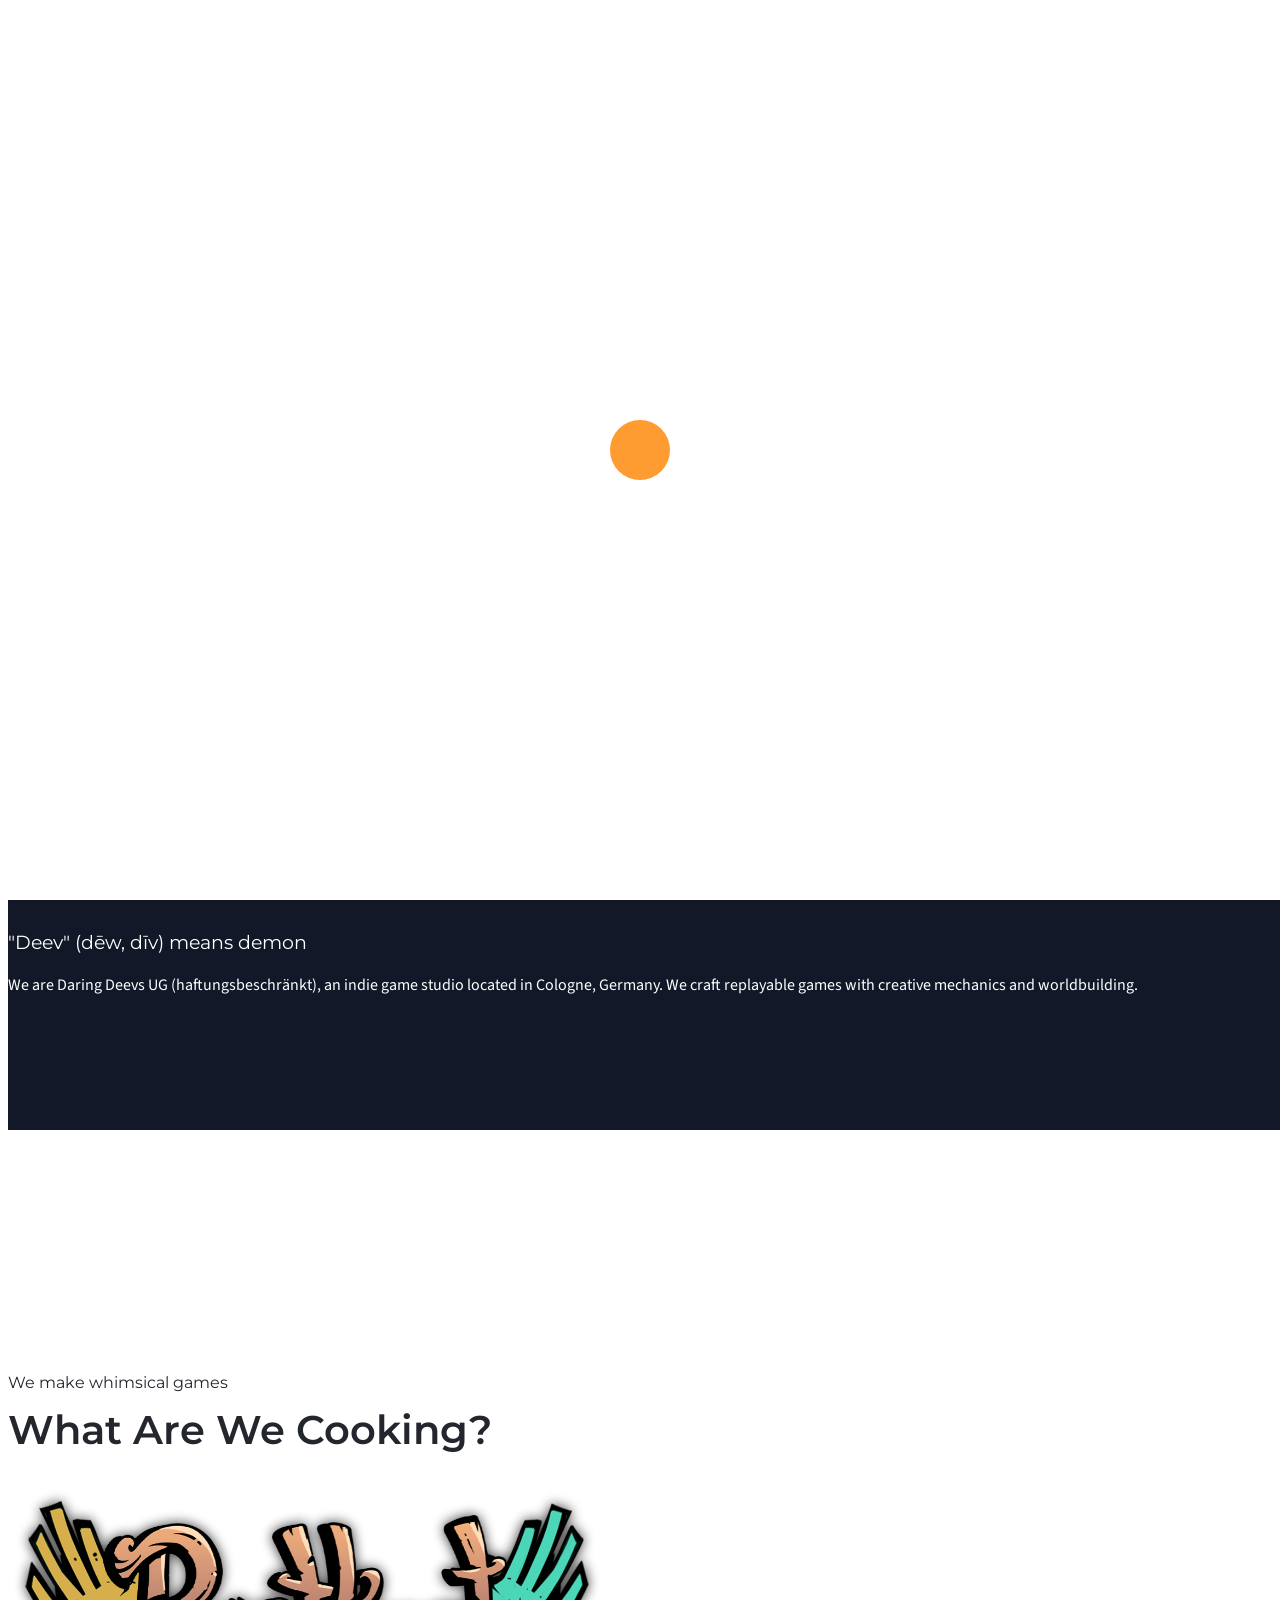
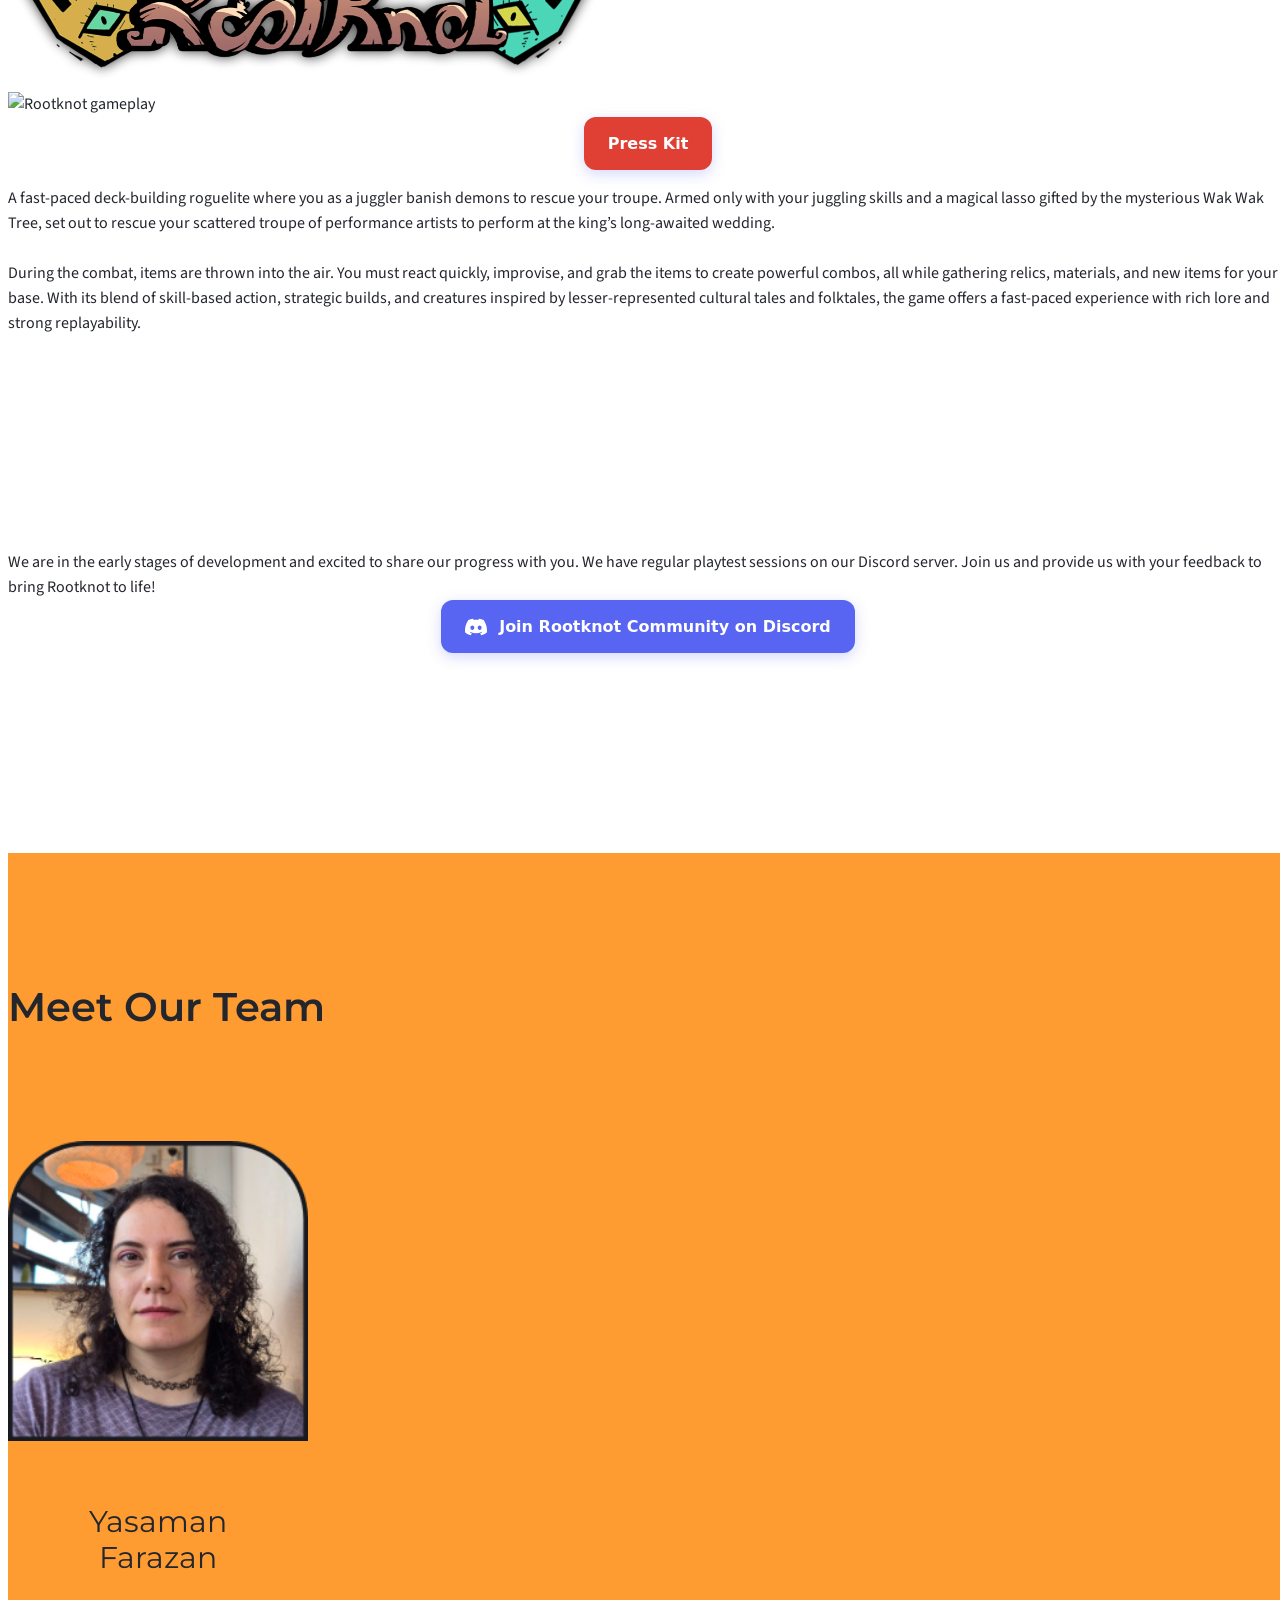
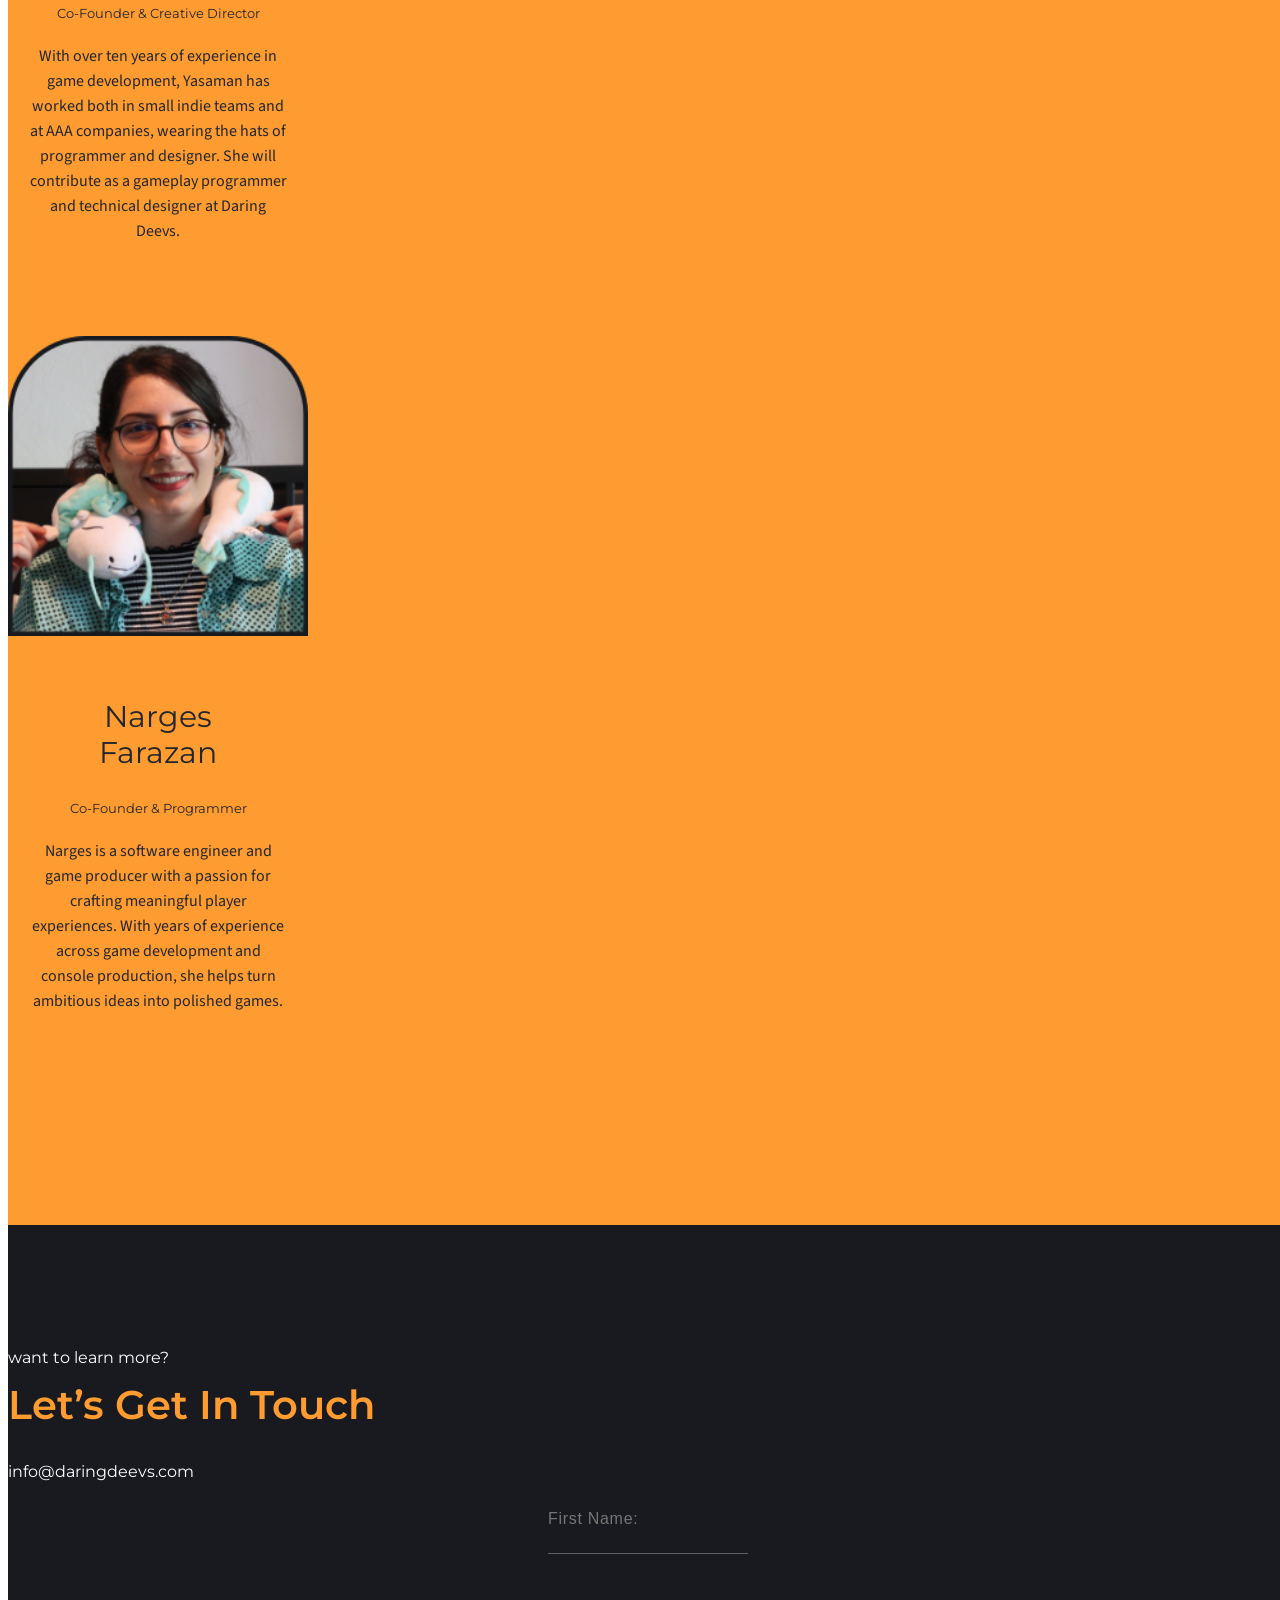
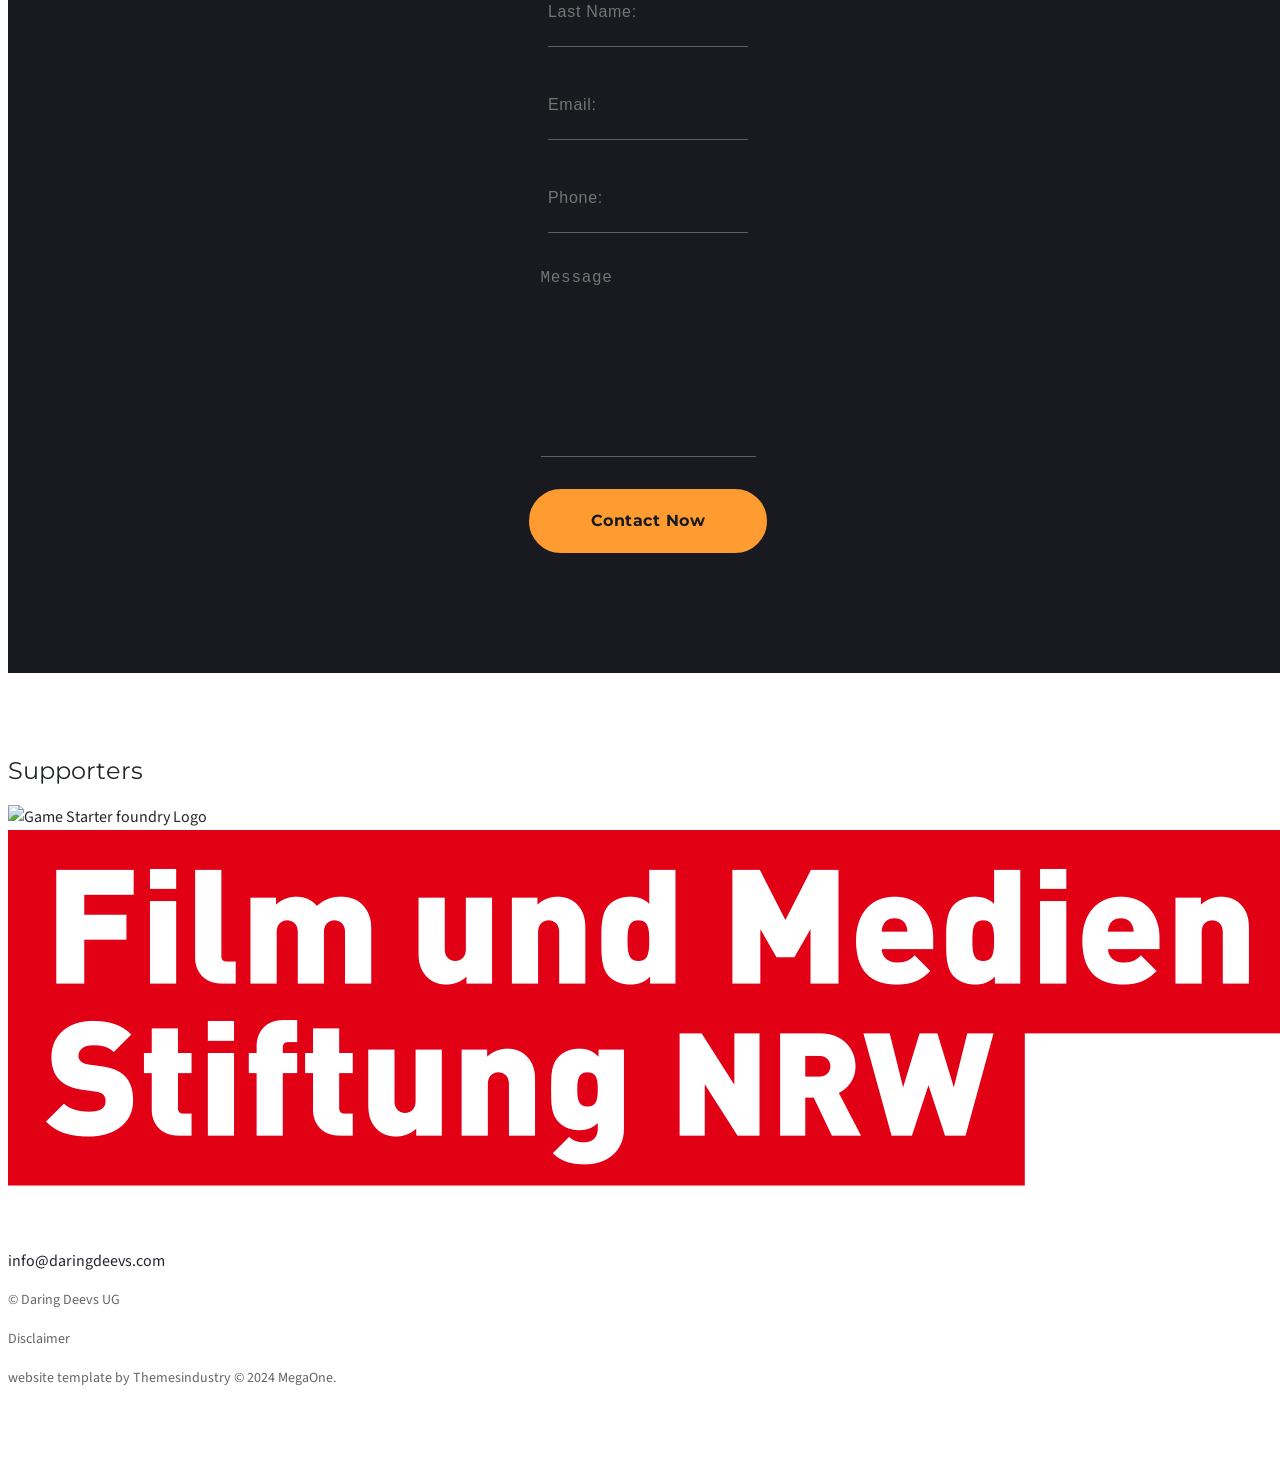
==== index.html @ 389a1b38 "add presskit, gif, team description and fixes" ====
<!DOCTYPE html>
<html lang="en">

<head>
    <!-- Meta Tags -->
    <meta charset="utf-8">
    <meta content="width=device-width, initial-scale=1, shrink-to-fit=no" name="viewport">
    <!-- Description -->
    <meta name="description"
        content="An Indie Game Studio in Cologne, Crafting Dark and Whimsical Games Rooted in Cultural Tales and Traditions.">
    <!-- Page Title -->
    <title>Daring Deevs UG</title>
    <!-- Favicon -->
    <link href="web-agency\img\logo_favicon.png" rel="icon">
    <!-- Bundle -->
    <link rel="stylesheet" href="vendor/css/bundle.min.css">
    <!-- Plugin Css -->
    <link href="vendor/css/wow.css" rel="stylesheet">
    <link href="vendor/css/LineIcons.min.css" rel="stylesheet">
    <link href="vendor/css/jquery.fancybox.min.css" rel="stylesheet">
    <link href="vendor/css/owl.carousel.min.css" rel="stylesheet">
    <link href="vendor/css/cubeportfolio.min.css" rel="stylesheet">
    <link href="web-agency/css/line-awesome.min.css" rel="stylesheet">
    <!-- Style Sheet -->
    <link href="web-agency/css/style.css" rel="stylesheet">
    <link href="web-agency/css/custom.css" rel="stylesheet">
    <script>
        (function () {
            var path = window.location.pathname;
            if (/\/index\.html$/.test(path)) {
                var cleanPath = path.replace(/index\.html$/, "");
                if (cleanPath === "") cleanPath = "/";
                window.history.replaceState(null, "", cleanPath + window.location.search + window.location.hash);
            }
        })();
    </script>
</head>

<body data-spy="scroll" data-target=".navbar" data-offset="50">

    <!-- Start Loader -->
    <div class="loader">
        <div class="container">
            <div class="row">
                <div class="container">
                    <div class="row">
                        <a class="intro-banner-vdo-play-btn pinkBg">
                            <i class="glyphicon glyphicon-play whiteText" aria-hidden="true"></i>
                            <span class="ripple pinkBg"></span>
                            <span class="ripple pinkBg"></span>
                            <span class="ripple pinkBg"></span>
                        </a>
                    </div>
                </div>
            </div>
        </div>
    </div>
    <!-- End Loader -->

    <!-- Start Header -->
    <header id="home">
        <div class="top-banner bg-trans-color  transparent-banner">
            <div class="container-fluid">
                <div class="text-right">
                        <div class="banner-icons mt-2 mr-2">
                            <a href="https://x.com/daringdeevs" target="_blank"><i class="fab fa-x-twitter"></i></a>
                            <a href="https://www.linkedin.com/company/daringdeevs/" target="_blank">
                                <i class="fab fa-linkedin-in"></i></a>
                            <a href="https://www.instagram.com/daringdeevs/" target="_blank">
                                <i class="fab fa-instagram"></i></a>
                            <a href="https://bsky.app/profile/daringdeevs.bsky.social" target="_blank">
                                <i class="fab fa-bluesky"></i></a>
                            <a href="https://www.youtube.com/@daringdeevs" target="_blank">
                                <i class="fab fa-youtube"></i></a>
                            <a href="https://daringdeevs.itch.io" target="_blank"><i class="fab fa-itch-io"></i></a>
                        </div>
                    </div>
                <div class="row">
                    <div class="col-4 col-lg-4 d-flex align-items-center">
                        <a href="javascript:void(0)" class="sidemenu_btn active link sidemenu_toggle">
                            <span></span>
                            <span></span>
                            <span></span>
                        </a>
                    </div>

                   <div class="col-12 d-flex justify-content-center align-items-center">
                        <div class="logo-center text-center">
                            <a href="/" class="d-flex flex-column align-items-center">
                                <img src="web-agency/img/Logo_icon.png" alt="LOGO IMAGE"  class="mb-3" style="height: 100px;">
                                <img src="web-agency/img/Wordmark_Horizontal.png" alt="LOGO TYPE" style="height: 80px;" >
                            </a>
                        </div>
                    </div>
                    
                </div>
            </div>
        </div>
        <nav class="navbar navbar-top-default navbar-expand-lg navbar-simple nav-line">
            <div class="container">
                <div class="collapse navbar-collapse" id="megaone">
                    <div class="navbar-nav  ml-auto mr-auto">
                        <a class="nav-link scroll line" href="#home">Home</a>
                        <a class="nav-link scroll line" href="#about">About</a>
                        <a class="nav-link scroll line" href="#work">Work</a>
                        <a class="nav-link scroll line" href="#team">Team</a>
                        <a class="nav-link scroll line" href="#contact">Contact</a>
                        <a class="nav-link line" href="disclaimer.html">Disclaimer</a>
                    </div>
                </div>
            </div>
        </nav>
        <!--Side Nav-->
        <div class="side-menu left hidden">
            <div class="quarter-circle  btn_sideNavClose">
                <div class="menu_bars2">
                    <span></span>
                    <span></span>
                    <span></span>
                </div>
            </div>
            <div class="inner-wrapper">
                <nav class="side-nav w-100">
                    <ul class="navbar-nav">
                        <li class="nav-item">
                            <a class="nav-link scroll" href="#home">Home</a>
                        </li>
                        <li class="nav-item">
                            <a class="nav-link scroll" href="#about">About</a>
                        </li>
                        <li class="nav-item">
                            <a class="nav-link scroll" href="#work">Work</a>
                        </li>
                        <li class="nav-item">
                            <a class="nav-link scroll" href="#team">Team</a>
                        </li>
                        <li class="nav-item">
                            <a class="nav-link scroll" href="#contact">Contact</a>
                        </li>
                        <li class="nav-item">
                            <a class="nav-link" href="disclaimer.html">Disclaimer</a>
                        </li>
                    </ul>
                </nav>

                <div class="side-footer w-100">
                    <ul class="social-icons-simple">
                        <li><a class="twitter-text-hvr" href="https://x.com/daringdeevs" target="_blank"><i
                                    class="fab fa-x-twitter"></i></a>
                        </li>
                        <li><a class="linkedin-text-hvr" href="https://www.linkedin.com/company/daringdeevs/"
                                target="_blank"><i class="fab fa-linkedin-in"></i></a></li>
                        <li><a class="instagram-text-hvr" href="https://www.instagram.com/daringdeevs/"
                                target="_blank"><i class="fab fa-instagram"></i></a></li>
                        <li><a class="bluesky-text-hvr" href="https://bsky.app/profile/daringdeevs.bsky.social"
                                target="_blank"><i class="fab fa-bluesky"></i></a></li>
                        <li><a class="youtube-text-hvr" href="https://www.youtube.com/@daringdeevs" target="_blank"><i
                                    class="fab fa-youtube"></i></a></li>
                        <li><a class="itch-text-hvr" href="https://daringdeevs.itch.io" target="_blank"><i
                                    class="fab fa-itch-io"></i></a></li>
                    </ul>
                    <div class=""><a href="mailto:info@daringdeevs.com" target="_blank">info@daringdeevs.com</a>
                    </div>
                    <div><a href="disclaimer.html">Disclaimer</a></div>
                    <p class="">&copy; 2024 MegaOne. Made by <span class="d-inline d-lg-block">
                            ThemesIndustry</span></p>
                </div>
            </div>
        </div>
        <a id="close_side_menu" href="javascript:void(0);"></a>
    </header>
    <!-- End Header -->

    <!-- Start Fix Nav -->
    <div class="fixed-nav-on-scroll fixed-nav-appear d-none sidemenu_toggle">
        <div class="fixed-icon-scroll">
            <a class="menu_bars menu-bars-setting mr-3 mr-lg-0">
                <div class="menu-lines">
                    <span></span>
                    <span></span>
                    <span></span>
                </div>
            </a>
        </div>
    </div>
    </div>
    </div>
    <!-- End Fix Nav -->

    <!-- Start Banner -->
    <section class="p-0 banner" id="home-banner">
        <div class="slider-area" id="slider-area">
            <div class="container">
                <div class="row align-items-center">
                    <div class="col-12 col-md-10 col-lg-8 offset-md-1 offset-lg-2 heading-area text-center">
                        <h5 class="main-font font-weight-bold text-white wow fadeInUp">We Design & Develop</h5>
                        <h2 class="alt-font text-white my-3 wow fadeInUp">
                            Video Games</h2>
                        <h3 class="wow text-white fadeInUp">"Deev" (dēw, dīv) means demon</h3>
                        <p class="text-white">
                            We are Daring Deevs UG (haftungsbeschränkt), an indie game studio located in Cologne,
                            Germany. We craft replayable games with creative mechanics and worldbuilding.
                        </p>                            
                    </div>
                </div>
            </div>
    </section>
    <!-- End Banner -->

    <!-- Start Work -->
    <section class="cube-portfolio1 pb-0" id="work">
        <div class="container padding-bottom-half">
            <!--Heading-->
            <div class="row text-center">
                <div class="col-12 col-md-10 col-lg-8 offset-md-1 offset-lg-2 wow zoomIn heading-area">
                    <span class="sub-heading">We make whimsical games</span>
                    <h3 class="heading text-center">What Are We Cooking?</h3>
                    <img src="web-agency/img/Rootknot_Logo.png" alt="Rootknot Logo"  class="mb-3" style="height: 200px;">
                </div>
            </div>

            <div class="text-center mb-4 mb-md-5">
                <img src="web-agency/img/rootknot-gameplay.gif" alt="Rootknot gameplay"  class="mb-3" style="height: 500px;">
            </div>

            <div class="text-center mb-4 mb-md-5">
                <a href="https://drive.google.com/drive/folders/1hyfDmZPsM3iwHsX8fnJvtctb0VtbP04q?usp=sharing" class="presskit-button" target="_blank" rel="noopener noreferrer">
                    <span>Press Kit</span>
                </a>
            </div>

            <p class="pb-4 wow fadeInUp">
                A fast-paced deck-building roguelite where you as a juggler banish demons to rescue your troupe.
                Armed only with your juggling skills and a magical lasso gifted by the mysterious Wak Wak Tree,
                set out to rescue your scattered troupe of performance artists to perform at the king’s long-awaited
                wedding.<br><br>
                During the combat, items are thrown into the air. You must
                react quickly, improvise, and grab the items to create powerful combos, all while gathering relics,
                materials, and new items for your base. With its blend of skill-based action, strategic builds, and
                creatures inspired by lesser-represented cultural tales and folktales, the game offers a fast-paced
                experience with rich lore and strong replayability.
            </p>

            <div class="text-center mb-4 mb-md-5">
                <iframe src="https://store.steampowered.com/widget/4564690/?utm_source=DDwebsite" frameborder="0"
                    width="646" height="190"></iframe>
            </div>

            <p class="pb-4 wow fadeInUp">
                We are in the early stages of development and excited to share our progress with you. We have
                regular playtest sessions on our Discord server. Join us and provide us with
                your feedback to bring Rootknot to life!
            </p>

            <div class="text-center mb-4 mb-md-5">
                <a href="https://discord.gg/NAuvQtGqE9" class="discord-button" target="_blank" rel="noopener noreferrer">

                    <svg class="discord-icon" viewBox="0 0 127.14 96.36" aria-hidden="true">
                        <path fill="currentColor"
                            d="M107.7,8.07A105.15,105.15,0,0,0,81.47,0a72.06,72.06,0,0,0-3.36,6.83A97.68,97.68,0,0,0,49,6.83,72.37,72.37,0,0,0,45.64,0,105.89,105.89,0,0,0,19.39,8.09C2.79,32.65-1.71,56.6.54,80.21h0A105.73,105.73,0,0,0,32.71,96.36a77.7,77.7,0,0,0,6.89-11.31,68.42,68.42,0,0,1-10.84-5.18c.91-.66,1.8-1.35,2.66-2.08,20.87,9.54,43.54,9.54,64.16,0,.87.73,1.76,1.42,2.67,2.08a68.68,68.68,0,0,1-10.86,5.19,77.25,77.25,0,0,0,6.89,11.3A105.25,105.25,0,0,0,126.6,80.22C129.24,52.84,122.09,29.11,107.7,8.07ZM42.45,65.69c-6.27,0-11.41-5.73-11.41-12.78S36,40.13,42.45,40.13s11.52,5.78,11.41,12.78C53.75,59.96,48.82,65.69,42.45,65.69Zm42.24,0c-6.27,0-11.41-5.73-11.41-12.78S78.24,40.13,84.69,40.13,96.2,45.91,96.1,52.91C95.99,59.96,91.06,65.69,84.69,65.69Z" />
                    </svg>

                    <span>Join Rootknot Community on Discord</span>
                </a>
            </div>

        </div>
    </section>
    <!-- End Work -->

    <!-- Start About -->
    <!-- <section class="about overflow-hidden" id="about">
        <div class="container">
            <div class="row align-items-center">
                <div class="col-lg-6 pl-6">
                    <div class="main-title text-lg-left mb-0 wow fadeInUp">
                        <h3 class="wow fadeInUp">"Deev" (dēw, dīv) means demon</h3>
                        <p>
                            We are Daring Deevs UG (haftungsbeschränkt), an indie game studio located in Cologne,
                            Germany. We craft replayable games with creative mechanics and worldbuilding.
                        </p>
                         
                        <ul class="text-left wow fadeInUp" data-wow-duration="1.5s" data-wow-delay="1s">
                            <li>Lorem ipsum dolor sit amet, consectetur adipiscing elit.</li>
                            <li>Morbi ornare nibh id cursus vestibulum.</li>
                            <li>Duis vitae lectus facilisis, tristique lorem sit amet, malesuada diam.</li>
                        </ul>
                    </div>
                </div>
            </div>
        </div>
    </section> -->
    <!-- End About -->

    <!-- Start Team -->
    <section class="position-relative team-sec bg-green bx-container" id="team">
        <div class="container">
            <!--Heading-->
            <div class="row text-center">
                <div class="col-12 col-md-10 col-lg-8 offset-md-1 offset-lg-2 wow zoomIn heading-area"
                    data-wow-duration="1s" data-wow-delay=".1s">
                    <!-- <span class="sub-heading ">Lorem ipsum dolor sit amet,</span> -->
                    <h3 class="heading text-center padding-bottom-half">Meet Our Team</h3>
                </div>
            </div>

            <div class="row wow fadeInUp team" data-wow-delay="200" style="justify-content: space-evenly;">
                <div class="col-lg-6 col-xl-3 p-0 team-col">
                    <div class="team-image">
                        <img src="web-agency/img/team/Yasaman.png" alt="Yasaman Farazan" class="m-image1">
                    </div>
                    <div class="team-classic-content hvr-team yellow">
                        <h3 class="mb-3 text-capitalize">Yasaman<br>Farazan</h3>
                        <h5 class="mb-3 text-capitalize">Co-Founder & Creative Director</h5>
                        <p class="mt-3 mb-3">With over ten years of experience in game development, Yasaman has worked both in small indie teams and at AAA companies, wearing the hats of programmer and designer. 
                            She will contribute as a gameplay programmer and technical designer at Daring Deevs.</p>
                        <ul class="team-social">
                            <li><a href="https://www.linkedin.com/in/yasamanfarazan/" target="_blank"
                                    class="linkedin-bg-hvr"><i class="fab fa-linkedin-in" aria-hidden="true"></i></a></li>
                            <li><a href="mailto:yasaman@daringdeevs.com" target="_blank"
                                    class="google-bg-hvr"><i class="fas fa-envelope" aria-hidden="true"></i></a></li>
                        </ul>
                    </div>
                </div>
                <div class="col-lg-6 col-xl-3 p-0 team-col">
                    <div class="team-image">
                        <img src="web-agency/img/team/Narges.png" alt="Narges Farazan" class="m-image1">
                    </div>
                    <div class="team-classic-content hvr-team yellow">
                        <h3 class="mb-3 text-capitalize">Narges<br>Farazan</h3>
                        <h5 class="mb-3 text-capitalize">Co-Founder & Programmer</h5>
                        <p class="mt-3 mb-3">Narges is a software engineer and game producer with a passion for crafting meaningful player experiences. 
                            With years of experience across game development and console production, she helps turn ambitious ideas into polished games.</p>
                        <ul class="team-social">
                            <li><a href="https://www.linkedin.com/in/nargesfarazan/" target="_blank"
                                    class="linkedin-bg-hvr"><i class="fab fa-linkedin-in" aria-hidden="true"></i></a></li>
                            <li><a href="mailto:narges@daringdeevs.com" target="_blank"
                                    class="google-bg-hvr"><i class="fas fa-envelope" aria-hidden="true"></i></a></li>
                        </ul>
                    </div>
                </div>
            </div>
        </div>
    </section>
    <!-- End Team -->

    <!-- Start Newsletter -->
    <script async data-uid="2317ebcd9a" src="https://daring-deevs.kit.com/2317ebcd9a/index.js"></script>
    <!-- End Newsletter -->

    <!-- Start Contact -->
    <section class="bg-black bx-container" id="contact">
        <div class="container">
            <!--Heading-->
            <div class="row text-center mb-5">
                <div class="col-12 col-md-10 col-lg-8 offset-md-1 offset-lg-2 wow zoomIn heading-area"
                    data-wow-duration="1s" data-wow-delay=".1s">
                    <span class="sub-heading text-white">want to learn more?</span>
                    <h3 class="heading text-center text-green">Let’s Get In Touch</h3>
                    <span class="sub-heading text-white">info@daringdeevs.com</span>
                </div>
            </div>

            <!--contact us-->
            <form class="contact-form" action="https://formspree.io/f/xzznarna" method="post">
                <div class="row wow fadeIn" data-wow-duration="1.5s" data-wow-delay=".5s">

                    <div class="col-sm-12" id="result"></div>

                    <div class="col-md-6 col-sm-6">
                        <div class="form-group">
                            <input class="form-control" type="text" placeholder="First Name:" required=""
                                id="first_name" name="firstName">
                        </div>
                    </div>
                    <div class="col-md-6 col-sm-6">
                        <div class="form-group">
                            <input class="form-control" type="text" placeholder="Last Name:" required="" id="last_name"
                                name="lastName">
                        </div>
                    </div>
                    <div class="col-md-6 col-sm-6">
                        <div class="form-group">
                            <input class="form-control" type="email" placeholder="Email:" required="" id="email"
                                name="userEmail">
                        </div>
                    </div>
                    <div class="col-md-6 col-sm-6">
                        <div class="form-group">
                            <input class="form-control" type="tel" required="" placeholder="Phone:" id="phone"
                                name="userPhone">
                        </div>
                    </div>
                    <div class="col-md-12 col-sm-12">
                        <div class="form-group">
                            <textarea class="form-control" placeholder="Message" id="message"
                                name="userMessage"></textarea>
                        </div>
                    </div>
                    <div class="col-sm-12">
                        <button type="submit" class="btn contact_btn btn-large btn-yellow btn-rounded mt-4">Contact
                            Now</button>
                    </div>
                </div>
            </form>
        </div>
    </section>
    <!-- End Contact -->

    <!-- Start Footer -->
    <footer class="footer">
        <div class="container">
            <div class="row align-items-center">
                <div class="col-12 mb-5">
                    <h2 class="heading text-center pb-4 font-weight-bold">Supporters</h2>
                    <div class="d-flex flex-row justify-content-center">
                        <div class="d-flex justify-content-center w-25 p-3">
                            <a href="https://colognegamelab.de/incubate/game-starter-foundry/" target="_blank">
                                <img src="web-agency\img\Supporters\GSF-logos\game starter foundry logo - Transparent.png"
                                    alt="Game Starter foundry Logo">
                            </a>
                        </div>
                        <div class="d-flex justify-content-center w-25 p-3">
                            <a href="https://www.filmstiftung.de/" target="_blank">
                                <img src="web-agency\img\Supporters\Film-_und_Medienstiftung_NRW_Logo.png"
                                    alt="Film- und Medienstiftung NRW Logo">
                            </a>
                        </div>
                    </div>
                </div>
                <!--Social-->
                <div class="col-12">
                    <div class="footer-social text-center">
                        <ul class="list-unstyled">
                            <li><a class="wow fadeInDown" href="https://x.com/daringdeevs" target="_blank"><i
                                        aria-hidden="true" class="fab fa-x-twitter"></i><span></span></a></li>
                            <li><a class="wow fadeInDown" href="https://www.linkedin.com/company/daringdeevs/"
                                    target="_blank"><i aria-hidden="true"
                                        class="fab fa-linkedin-in"></i><span></span></a></li>
                            <li><a class="wow fadeInUp" href="https://www.instagram.com/daringdeevs/" target="_blank"><i
                                        aria-hidden="true" class="fab fa-instagram"></i><span></span></a></li>
                            <li><a class="wow fadeInUp" href="https://bsky.app/profile/daringdeevs.bsky.social"
                                    target="_blank"><i aria-hidden="true" class="fab fa-bluesky"></i><span></span></a>
                            </li>
                            <li><a class="wow fadeInDown" href="https://www.youtube.com/@daringdeevs" target="_blank"><i
                                        aria-hidden="true" class="fab fa-youtube"></i><span></span></a></li>
                            <li><a class="wow fadeInDown" href="https://daringdeevs.itch.io" target="_blank"><i
                                        aria-hidden="true" class="fab fa-itch-io"></i><span></span></a></li>
                        </ul>
                    </div>
                    <div class="col-12 text-center mt-3"><a href="mailto:info@daringdeevs.com"
                            target="_blank">info@daringdeevs.com</a></div>
                </div>
                <!--Text-->
                <div class="col-12 text-left mt-3">
                    <p class="company-about fadeIn mt-2">&copy; Daring Deevs UG</p>
                    <p class="company-about fadeIn"><a href="disclaimer.html">Disclaimer</a></p>
                    <p class="company-about fadeIn mt-2">website template by Themesindustry &copy; 2024 MegaOne.</p>
                </div>
            </div>
        </div>
    </footer>
    <!-- End Footer -->

    <!-- Start Scroll Top -->
    <div class="go-top"><i class="fas fa-angle-up"></i><i class="fas fa-angle-up"></i></div>
    <!-- End Scroll Top -->

    <!-- JavaScript -->
    <script src="vendor/js/bundle.min.js"></script>
    <!-- Plugin Js -->
    <script src="web-agency/js/jquery.appear.js"></script>
    <script src="web-agency/js/morphext.min.js"></script>
    <script src="web-agency/js/parallaxie.min.js"></script>
    <script src="web-agency/js/owl.carousel.min.js"></script>
    <script src="web-agency/js/jquery.cubeportfolio.min.js"></script>
    <script src="web-agency/js/wow.min.js"></script>
    <!-- Map -->
    <script src="https://maps.googleapis.com/maps/api/js?key=AIzaSyB4fusEY9kSwNHgtK8KOgyoTsyP5Tb2NXo"></script>
    <script src="web-agency/js/map.js"></script>

    <!-- CUSTOM JS -->
    <script src="web-agency/js/script.js"></script>
</body>

</html>
---- web-agency/css/style.css ----
/* ===================================
    About
====================================== */

/*
    Theme Name: MegaOne
    Theme URI:
    Author: Themes Industry
    Author URI:
    Description: One Page Parallax Template
    Tags: one page, multipurpose, parallax, creative, html5
 */

/* ===================================
    Table of Content
====================================== */

/*  - Fonts
    - General
    - Header
    - Side Menu
    - Banner
    - About
    - About Boxes
    - Team
    - Work
    - Counter
    - Review
    - Pricing
    - Blog
    - Google Map
    - Contact
    - Footer
    - Loader
    - Scroll Top
    - StandAlone
    - Media Queries   */

/* ===================================
    Google font
====================================== */

@import url('https://fonts.googleapis.com/css2?family=Montserrat:wght@300;400;500;600;700&display=swap');
@import url('https://fonts.googleapis.com/css2?family=Source+Sans+Pro:wght@200;300;400;600;700&display=swap');

.main-font{font-family: 'Montserrat', sans-serif;}
.alt-font{font-family: 'Source Sans Pro', sans-serif;}

/* ===================================
    Scrollbar
====================================== */

::-webkit-scrollbar {
    width: 8px;
}
::-webkit-scrollbar-track {
    width: 8px;
    background:white;
    border-left: 0 solid white;
    border-right: 0 solid white;
}
::-webkit-scrollbar-thumb {
    background: #E04034;
    width: 0;
    height: 25%;
    transition: .5s ease;
    cursor: pointer;
}

/* ===================================
    Image Hover
====================================== */

.hover-effect::before,
.hover-effect::after {
    content: "";
    background: #fff;
    height: 0;
    width: 0;
    z-index: 1;
    position: absolute;
    -o-transition-duration: 1s;
    -webkit-transition-duration: 1s !important;
    transition-duration: 1s !important;
}
.hover-effect::before {
    right: 0;
    opacity: 1;
    bottom: 0;

}
.hover-effect::after {
    top: 0;
    opacity: .7;
    left: 0;
}
.hover-effect:hover::after, .hover-effect:hover::before {
    height: 100%;
    opacity: 0;
    width: 100%;
}
/* Use in BLog */
.image {
    overflow: hidden;
}
a.image{
    display: block;
}
.image img {
    width: 100%;
    height: 100%;
    display: block;
}
.image, .image img {
    position: relative;
}
/* Use in BLog */
.image {
    overflow: hidden;
}
a.image{
    display: block;
}
.image img {
    width: 100%;
    height: 100%;
    display: block;
}
.image, .image img {
    position: relative;
}

/* ===================================
    General
====================================== */

body {font-family: 'Source Sans Pro', sans-serif; font-size: 16px; color: #23262d; background-color: #ffffff; font-weight:normal; line-height:25px; width: 100%; overflow-x: hidden;}
h1, h2, h3, h4, h5 {line-height: 1.2; font-weight: 400; font-family: 'Montserrat', sans-serif;}
a, input, button, .navbar, .fixedmenu, .tp-bullet, .owl-dot, .owl-prev, .owl-next {transition: ease-in-out 0.2s;-webkit-transition: ease-in-out 0.2s;-moz-transition: ease-in-out 0.2s;-ms-transition: ease-in-out 0.2s;-o-transition: ease-in-out 0.2s;}
section,.section-padding {position: relative;overflow: hidden;}
a {color:inherit;text-decoration: none;}
.btn.focus, .btn:focus{-webkit-box-shadow: none;box-shadow: none;}
p{margin-bottom: 0 !important; font-family: 'Source Sans Pro', sans-serif;}
.fa, .far, .fas{display: inline;}
li{list-style: none;text-decoration: none;}
.hidden{display: none;}
section{padding: 7.5rem 0;}
.padding-bottom {padding-bottom: 7.5rem;}
.padding-top {padding-top: 7.5rem;}
.padding-bottom-half {padding-bottom: 5rem;}

/* overlay */
.bg-overlay{position: absolute;top: 0;left: 0;width: 100%;height: 100%;}

.bx-container {
    width: 100%;
    margin: 0 auto;
}

.column {
  float: left;
  width: 50%;
  padding: 10px;
}

/* opacity */
.opacity-full{opacity: 1;}
.opacity-1{opacity: .1;}
.opacity-2{opacity: .2;}
.opacity-3{opacity: .3;}
.opacity-4{opacity: .4;}
.opacity-5{opacity: .5;}
.opacity-6{opacity: .6;}
.opacity-7{opacity: .7;}
.opacity-8{opacity: .8;}
.opacity-9{opacity: .9;}

/* button */
.btn {-webkit-appearance: initial; overflow: hidden;position: -webkit-sticky;position: sticky; z-index: 1; display:inline-block; font-size: 15px; border:2px solid transparent; letter-spacing: .5px; line-height: inherit; border-radius: 0; width: auto;font-family: 'Montserrat', sans-serif; font-weight: bold; -webkit-transition: all .5s ease;-o-transition: all .5s ease !important;transition: all .5s ease !important;}

/* Transparent button */
.btn.btn-trans {background: transparent; border-color: #181a1f; color: #181a1f;}
.btn.btn-trans:hover {background: #181a1f !important; border-color: #181a1f; color: #ffffff !important}

/* Yellow button */
.btn.btn-yellow {background: #FF9C31; border-color: #FF9C31; color: #181a1f;}
.btn.btn-yellow:hover {background: #ffffff !important; border-color: #ffffff; color: #181a1f !important}

/* Green button */
.btn.btn-green {background: #FF9C31; border-color: #FF9C31; color: #181a1f;}
.btn.btn-green:hover {background: #181a1f !important; border-color: #181a1f; color: #ffffff !important}



/* button size */
.btn.btn-small {font-size:12px; padding: 4px 1.8em;}
.btn.btn-medium {font-size:15px; padding: 10px 42px; line-height: 2em}
.btn.btn-large {font-size:16px;  padding: 14px 60px; line-height: 2em;}
.btn.btn-rounded {border-radius: 50px;}

/* Text color */
.text-yellow {color: #FF9C31;}
.text-green {color: #FF9C31;}
.text-black {color: #000000;}
.text-white {color: #ffffff;}

/* Background color */
.bg-yellow {background: #FF9C31;}
.bg-black {background: #181a1f;}
.bg-light-black {background: #23262d;}
.bg-light-gray {background: #eeeeee;}
.bg-transparent {background: transparent;}
.bg-green {background-color: #FF9C31;}

/* Icon Text Hover */
.facebook-text-hvr:hover{color:#4267B2 !important;}
.twitter-text-hvr:hover{color:#1DA1F2 !important;}
.instagram-text-hvr:hover{color:#C32AA3 !important;}
.linkedin-text-hvr:hover{color:#0077B5 !important;}
.pinterest-text-hvr:hover{color:#BD081C !important;}
.google-text-hvr:hover{color:#DB4437 !important;}

.heading-area .sub-heading {
    font-size: 16px;
    font-weight: normal;
    font-family: 'Montserrat', sans-serif;
}

.heading-area .heading{
    font-size: 40px;
    font-weight: 600;
    margin-top: 10px;
    margin-bottom: 30px;
    font-family: 'Montserrat', sans-serif;
}

.heading-area .text {
    font-family: Roboto, sans-serif;
    font-weight: 400;
    font-size: 16px;
    color: #6b6b6b;
    margin-bottom: 40px;
    width: 95%;
}

/* ===================================
    Header
====================================== */

header{
    position: relative;
    width: 100%;
    z-index: 999;
}

.top-banner{
    margin-top: 90px;
}

.navbar-simple .navbar-nav .nav-link {
    font-size: 15px;
    color: #23262d;
    font-weight: bold;
    text-align: center;
    padding: 1.9rem 2.0rem;
    text-transform: uppercase;
    font-family: 'Montserrat', sans-serif;
}

.nav-box-round .navbar-nav .nav-link{
    border-radius: 20px;
}

/*nav line*/
.line:after {
    -webkit-backface-visibility: hidden;
    backface-visibility: hidden;
    border: 2px solid rgba(255, 255, 255, 0);
    bottom: 0;
    content: " ";
    display: block;
    position: relative;
    -webkit-transition: all 280ms ease-in-out;
    transition: all 280ms ease-in-out;
    width: 0;
}

.line:hover:after, .line.active:after {
    -webkit-backface-visibility: hidden;
    backface-visibility: hidden;
    border-color: #FF9C31;
    -webkit-transition: width 350ms ease-in-out;
    transition: width 350ms ease-in-out;
    width: 100%;
}

/*side open btn*/
.sidemenu_btn {
    -webkit-transition: all .3s linear;
    -o-transition: all .3s linear;
    transition: all .3s linear;
    width: 38px;
    padding: 6px;
    margin-left: .5rem;
    margin-top: .4rem;
    display: inline-block;
}
.sidemenu_btn span {
    height: 2px;
    width: 100%;
    background: #23262d;
    display: block;
    margin: auto;
    transition: .5s ease;
}
.sidemenu_btn:hover span:first-child,.sidemenu_btn:hover span:last-child{
    width: 70%;
}

.sidemenu_btn span:nth-child(2) {
    margin: 4px 0;
}

.banner-icons a i{
    margin: 0 2px 0 0;
    margin-bottom: 5px;
    font-size: 18px;
    padding: 7px;
    border-radius: 50%;
    -webkit-transition: 0.5s ease;
    -o-transition: 0.5s ease;
    transition: 0.5s ease;
    color: #23262d;
}
.banner-icons a i:hover{
    background-color: #FF9C31;
    color: #23262d;
}

/* ===================================
        Side Menu
====================================== */

.side-menu {
    width: 25%;
    position: fixed;
    right: 0;
    top: 0;
    background: #ffffff ;
    z-index: 9999;
    height: 100%;
    -webkit-transform: translate3d(100%, 0, 0);
    transform: translate3d(100%, 0, 0);
    -webkit-transition: -webkit-transform .5s ease;
    transition: -webkit-transform .5s ease;
    -o-transition: -o-transform .5s ease;
    -o-transition: transform .5s ease;
    transition: transform .5s ease;
    transition: transform .5s ease, -webkit-transform .5s ease;
    overflow: hidden;
}

.side-menu.left {
    left: 0; right: auto;
    -webkit-transform: translate3d(-100%, 0, 0);
    transform: translate3d(-100%, 0, 0);
}

.side-menu.before-side {
    width: 280px;
}

.side-menu.side-menu-active,
.side-menu.before-side{
    -webkit-transform: translate3d(0, 0, 0);
    transform: translate3d(0, 0, 0);
}

.pul-menu .side-menu.side-menu-active {
    visibility: visible; opacity: 1;
}

.side-menu .navbar-brand {
    margin: 0 0 2.5rem 0;
}

/*Side overlay*/
#close_side_menu {
    position: fixed;
    top: 0;
    left: 0;
    width: 100%;
    height: 100%;
    background-color: #000;
    -webkit-transition: opacity 300ms cubic-bezier(0.895, 0.03, 0.685, 0.22);
    -o-transition: opacity 300ms cubic-bezier(0.895, 0.03, 0.685, 0.22);
    transition: opacity 300ms cubic-bezier(0.895, 0.03, 0.685, 0.22);
    display: none;
    z-index: 1031;
    opacity: 0.4;
}

/*side open btn*/
.sidemenu_btn {
    -webkit-transition: all .3s linear;
    -o-transition: all .3s linear;
    transition: all .3s linear;
    width: 36px;
    padding: 6px;
    position: relative;
    right: -50px;
    display: inline-block;
}

.sidemenu_btn span {
    height: 2px;
    width: 100%;
    display: block;
    margin-left: auto;
    background: #23262d;
    transition: .5s ease;
}

.sidemenu_btn span:nth-child(2) {
    margin: 4px 0;
}

.sidemenu_btn:hover span:first-child, .sidemenu_btn:hover span:last-child{
    width: 70%;
    transition: .5s ease;
    margin-left: auto;
}

.side-menu .inner-wrapper {
    padding: 2rem 4rem;
    height: 100%;
    position: relative;
    overflow-y: auto;
    display: -webkit-box;
    display: -ms-flexbox;
    display: flex;
    -webkit-box-align: center;
    -ms-flex-align: center;
    align-items: center;
    text-align: left;
    -ms-flex-wrap: wrap;
    flex-wrap: wrap;
}

.pul-menu.pushwrap .side-menu .inner-wrapper{
    padding: 3.5rem 2.5rem;
}

.side-menu .side-nav {
    height: 80%;
    display: flex;
    align-items: center;
}

.side-nav .navbar-nav .nav-item{
    display: block;
    margin: 10px 0; padding: 0 !important;
    opacity: 0;
    -webkit-transition: all 0.8s ease 600ms;
    -o-transition: all 0.8s ease 600ms;
    transition: all 0.8s ease 600ms;
    -webkit-transform: translateZ(30px);
    -ms-transform: translateZ(30px);
    transform: translateZ(30px);
}

.side-nav .navbar-nav .nav-item:first-child {
    -webkit-transition-delay: .1s;
    -o-transition-delay: .1s;
    transition-delay: .1s;
}

.side-nav .navbar-nav .nav-item:nth-child(2){
    -webkit-transition-delay: .2s;
    -o-transition-delay: .2s;
    transition-delay: .2s;
}

.side-nav .navbar-nav .nav-item:nth-child(3) {
    -webkit-transition-delay: .3s;
    -o-transition-delay: .3s;
    transition-delay: .3s;
}

.side-nav .navbar-nav .nav-item:nth-child(4) {
    -webkit-transition-delay: .4s;
    -o-transition-delay: .4s;
    transition-delay: .4s;
}

.side-nav .navbar-nav .nav-item:nth-child(5) {
    -webkit-transition-delay: .5s;
    -o-transition-delay: .5s;
    transition-delay: .5s;
}

.side-nav .navbar-nav .nav-item:nth-child(6) {
    -webkit-transition-delay: .6s;
    -o-transition-delay: .6s;
    transition-delay: .6s;
}

.side-nav .navbar-nav .nav-item:nth-child(7) {
    -webkit-transition-delay: .7s;
    -o-transition-delay: .7s;
    transition-delay: .7s;
}

.side-nav .navbar-nav .nav-item:nth-child(8) {
    -webkit-transition-delay: .8s;
    -o-transition-delay: .8s;
    transition-delay: .8s;
}

.side-nav .navbar-nav .nav-item:nth-child(9) {
    -webkit-transition-delay: .9s;
    -o-transition-delay: .9s;
    transition-delay: .9s;
}

.side-menu.side-menu-active .side-nav .navbar-nav .nav-item {
    -webkit-transform: translateY(0);
    -ms-transform: translateY(0);
    transform: translateY(0);
    opacity: 1;
}

.side-nav .navbar-nav .nav-link {
    display: inline-table;
    color: #23262d;
    font-size: 20px;
    position: relative;
    border-radius: 0;
    font-weight: 500;
    padding: 10px 0 10px 0 !important;
    font-family: Montserrat, sans-serif;
}

.side-nav .navbar-nav .nav-link::after{
    content: "";
    position: absolute;
    background: #FF9C31;
    display: inline-block;
    width: 0;
    height: 3px;
    bottom: 0; left: 0;
    overflow: hidden;
    -webkit-transition: all 0.5s cubic-bezier(0, 0, 0.2, 1);
    -o-transition: all 0.5s cubic-bezier(0, 0, 0.2, 1);
    transition: all 0.5s cubic-bezier(0, 0, 0.2, 1);
}

.side-nav .navbar-nav .nav-link:hover::after,
.side-nav .navbar-nav .nav-link:focus::after,
.side-nav .navbar-nav .nav-link.active::after {
    width: 100%;
}

.side-nav .navbar-nav .nav-link.active {
    background: transparent;
}

.side-menu p{
    font-size: 16px;
    margin-top: .5rem;
    margin-bottom: 0;
}

.social-icons-simple{
    margin-bottom: 0;
    margin-left: -10px;
}

.social-icons-simple li{
    display: inline-block;
}

.social-icons-simple li a {
    display: block;
    font-size: 16px;
    height: 36px;
    line-height: 38px;
    border: 1px solid transparent;
    text-align: center;
    width: 36px;
    border-radius: 50%;
    position: relative;
    z-index: 1;
    overflow: hidden;
    -webkit-transition: background-color .5s ease;
    -o-transition: background-color .5s ease;
    transition: background-color .5s ease;
}

.social-icons-simple li a:hover{
    background-color:#FF9C31;
    color: #23262d !important;
}

.social-icons-simple li.animated-wrap a:hover{
    background-color: transparent;
    color: #ffffff;
}

@-webkit-keyframes animationFade {
    from {
        opacity: 0;
        -webkit-transform: translate3d(0, -100%, 0);
        transform: translate3d(0, -100%, 0);
    }
    to {
        opacity: 1;
        -webkit-transform: none;
        transform: none;
    }
}

@keyframes animationFade {
    from {
        opacity: 0;
        -webkit-transform: translate3d(0, -100%, 0);
        transform: translate3d(0, -100%, 0);
    }
    to {
        opacity: 1;
        -webkit-transform: none;
        transform: none;
    }
}

/* ===================================
    Fixed nav scroll
====================================== */
.fixed-nav-on-scroll{
    background-color: #CC3333;
    position: fixed;
    top: 0;
    z-index: 111;
    width: 120px;
    animation: 1s fadeInLeft;
    display: inline-block;
    margin: 0;
    height: 120px;
    border-radius: 0 0 120px 0;
    transition: .5s ease;
    cursor: pointer;
}

.fixed-nav-on-scroll .menu_bars span {
    background: #ffffff;
}

.fixed-nav-on-scroll .fixed-icon-scroll {
    display: inline-block;
    position: relative;
    top: 20%;
    left: -10%;
}

.fixed-nav-appear{
    display: block;
}

.menu_bars, .menu_bars2 {
    padding: 5px;
    width: 38px;
    cursor: pointer;
    z-index: 1;
}

.menu_bars span {
    background: #23262d;
    width: 30px;
    height: 3px;
    display: block;
}

.menu_bars2 {
    height: 36px;
    position: absolute;
}

.menu_bars2 span {
    background: #ffffff;
    width: 30px;
    height: 3px;
    display: block;
}

.transparent-bg .menu_bars span, .menu-outer.menu_bars span {
    background: #ffffff;
}

.transparent-bg.black .menu_bars span, .just-menu .menu_bars span {
    background: #212622;
}

.menu_bars, .menu_bars span{
    -webkit-transition: 300ms linear all;
    -o-transition: 300ms linear all;
    transition: 300ms linear all;
}

.menu_bars span:nth-child(1) {
    width: 30px;
}

.menu_bars span:nth-child(2) {
    width: 30px;
    margin: 5px auto;
}

.menu_bars span:nth-child(3) {
    width: 30px;
}

.menu_bars:hover span:nth-child(2) {
    width: 30px;
}

.menu_bars2 span:nth-child(2) {
    display: none;
}

.menu_bars2 span:nth-child(1), .menu_bars2 span:nth-child(3) {
    width: 30px;
    top: 20px;
    position: absolute;
    left: 5px;
    margin-top: -1px;
}

.menu_bars2 span:nth-child(1) {
    -webkit-transform: rotate(45deg);
    -ms-transform: rotate(45deg);
    -o-transform: rotate(45deg);
    transform: rotate(45deg);
}

.menu_bars2 span:nth-child(3) {
    -webkit-transform: rotate(-45deg);
    -ms-transform: rotate(-45deg);
    -o-transform: rotate(-45deg);
    transform: rotate(-45deg);
}

.menu_bars2.active {
    position: fixed;
    top: 1.9rem;
    left: 1.5rem;
}

.quarter-circle {
    background-color: #CC3333;
    position: fixed;
    top: 0;
    z-index: 1111;
    width: 120px;
    animation: 1s fadeInLeft;
    display: inline-block;
    margin: 0;
    height: 120px;
    border-radius: 0 0 120px 0;
    transition: .5s ease;
    cursor: pointer;
}

/* ===================================
    Banner Section
====================================== */

.banner {
    width: 100%;
    margin: 0 auto;
}

.slider-area{
    background-image: url("../img/banner-full-img.png");
    background-repeat: no-repeat;
    background-size: cover;
    height: 60vh;
}

.slider-area{
    align-items: center;
    display: flex;
    position: relative;
}

.slider-area h4 {
    font-size: 36px;
    line-height: 1.2;
    font-weight: bold;
    font-family: 'Montserrat', sans-serif;;
}

.slider-area h2 {
    font-size: 60px;
    line-height: 1.2;
    font-weight: bold;
    font-family: 'Montserrat', sans-serif;;
}

/*.slider-area .btn.btn-expand {*/
/*    padding: 10px 30px;*/
/*    position: relative;*/
/*    z-index: 1;*/
/*    color: #ffffff;*/
/*}*/

/*.slider-area .btn.btn-expand span{*/
/*    top: 0;*/
/*    left: 0;*/
/*    width: 35%;*/
/*    height:100%;*/
/*    z-index:-1;*/
/*    border-radius: 50px;*/
/*    background: #FF9C31;*/
/*    position:absolute;*/
/*    transition-duration: .3s;*/
/*    -webkit-transition-duration: .3s;*/
/*    -moz-transition-duration: .3s;*/
/*    -o-transition-duration: .3s;*/
/*    -ms-transition-duration: .3s;*/
/*}*/

/*.slider-area .btn.btn-expand:hover {*/
/*    color: #23262d;*/
/*}*/

/*.slider-area .btn.btn-expand:hover span  {*/
/*    width:100%!important;*/
/*}*/

/* ===================================
    About Section
====================================== */

.about {
    position: relative;
}

.about .main-title {
    position: relative;
    margin-bottom: 6rem;
    text-align: center;
}

.about .main-title h5 {
    font-weight: 300;
    color: #ffffff;
    opacity: 0.7;
    font-size: 16px;
    margin-bottom: 1.1rem;
    font-family: "Montserrat", sans-serif;
}

.about .main-title h2 {
    font-weight: 500;
    color: #23262d;
    font-size: 40px;
    line-height: 1.2;
    max-width: 650px;
    margin-bottom: 1.5rem;
    margin-left: auto;
    margin-right: auto;
}

.about .main-title p {
    max-width: 720px;
    margin: 0 auto;
    font-size: 16px;
    color: #23262d;
    
    line-height: 26px;
    letter-spacing: 0.5px;
    font-family: 'Source Sans Pro', sans-serif;
}

.about .about-img-small {
    margin-left: 30px;
}

.about ul li {
    font-size: 16px;
    display: flex;
    color: #23262d;

    line-height: 30px;
    letter-spacing: 0.5px;
    font-family: 'Source Sans Pro', sans-serif;
}

.about ul li:before{
    padding-right: 15px;
    font-weight: 700;
    content: '\f061';
    color: #FF9C31;
    opacity: 1;
    font-family: "Font Awesome 5 Free";
}

/* Image Curl Effect */
figure.about-image {
    color: #fff;
    position: relative;
    overflow: hidden;
    width: 100%;
    background: #23262d;
    text-align: center;
}

figure.about-image * {
    -webkit-box-sizing: border-box;
    box-sizing: border-box;
}

figure.about-image img {
    opacity: 1;
    width: 100%;
    -webkit-transition: opacity 0.35s;
    transition: opacity 0.35s;
}

figure.about-image > div {
    position: absolute;
    top: 0;
    left: 0;
    width: 100%;
    height: 100%;
}

figure.about-image > div::before {
    position: absolute;
    top: 0;
    right: 0;
    bottom: 0;
    left: 0;
    content: '';
    opacity: 0;
    transition: opacity 0.4s;
    -webkit-transition: opacity 0.4s;
    background-image: linear-gradient(45deg, #000000 0%, transparent 40%, rgba(255, 255, 255, 0.15));
}

figure.about-image .curl {
    width: 0;
    height: 0;
    position: absolute;
    bottom: 0;
    left: 0;
    background: linear-gradient(225deg, #ffffff, #f3f3f3 20%, #bbbbbb 38%, #aaaaaa 44%, #888888 50%, rgba(0, 0, 0, 0.7) 50%, rgba(0, 0, 0, 0.4) 60%, rgba(0, 0, 0, 0.3));
    box-shadow: 0 0 10px rgba(0, 0, 0, 0.5);
    transition: all .4s ease;
}

figure.about-image .curl:before,
figure.about-image .curl:after {
    content: '';
    position: absolute;
    z-index: -1;
    left: 12%;
    bottom: 6%;
    width: 70%;
    max-width: 300px;
    max-height: 100px;
    height: 55%;
    box-shadow: 0 12px 15px rgba(0, 0, 0, 0.3);
    transform: skew(-10deg) rotate(-6deg);
}

figure.about-image .curl:after {
    left: auto;
    right: 6%;
    bottom: auto;
    top: 14%;
    transform: skew(-15deg) rotate(-84deg);
}

figure.about-image:hover > div::before,
figure.about-image.hover > div::before {
    opacity: 1;
}

figure.about-image:hover .curl,
figure.about-image.hover .curl {
    width: 100px;
    height: 100px;
}

/* ===================================
    About Boxes Section
====================================== */

.about-boxes .about-box {
    transition: .5s linear;
    text-align: center;
    background: #181a1f;
    box-shadow: 0 0 10px rgba(0,0,0,0.2);
    padding: 70px 30px;
    max-width: 350px;
    color: #ffffff;
}

.about-boxes .about-box-green {
    transition: .5s linear;
    text-align: center;
    background: #FF9C31;
    box-shadow: 0 0 10px rgba(0,0,0,0.2);
    padding: 70px 30px;
    max-width: 350px;
    color: #181a1f;
}

.about-boxes .about-box h5 {
    text-transform: capitalize;
    font-weight: normal;
    font-size: 20px;
}

.about-boxes .about-box p {
    font-size: 16px;
    font-weight: 300;
   
}

.about-boxes .about-box i {
    font-size: 30px;
    position: relative;
    transition: .5s ease;
}

.about-boxes .about-box:hover  {
    /*transform: translate(0,-13px);*/
    /*transition: .5s linear;*/
}

.about-media {
    position: relative;
    overflow: hidden;
    vertical-align: bottom;
    transition: color .3s ease-out;
    z-index: 0;
}

.about-media::before {
    content: "";
    position: absolute;
    z-index: -1;
    top: 0;
    left: 0;
    transform: translateY(calc(100% - 0px));
    width: 100%;
    height: 100%;
    background: #FF9C31;
    transition: transform .25s ease-out;
}

.about-box:hover i {
    color: #FF9C31;
    transition: .5s ease;
}

.about-media:hover::before {
    transform: translateY(0);
    transition: transform .25s ease-out;
}

.about-media-green {
    position: relative;
    overflow: hidden;
    vertical-align: bottom;
    transition: color .3s ease-out;
    z-index: 0;
}

.about-media-green::before {
    content: "";
    position: absolute;
    z-index: -1;
    top: 0;
    left: 0;
    transform: translateY(calc(100% - 0px));
    width: 100%;
    height: 100%;
    background: #181a1f;
    transition: transform .25s ease-out;
}

.about-box-green:hover i {
    color: #181a1f;
    transition: .5s ease;
}



.about-boxes .mt-25px {
    margin-top: 25px;
}

.about-boxes .mb-15px {
    margin-bottom: 15px;
}

.about-boxes .heading {
    margin-bottom: 100px;
}

/* ===================================
    Team Section
====================================== */

.team-sec .team-image img, .team-sec .team-image2 img {
    width: 100%;
    height:auto;
    -webkit-transition: all .5s ease-in-out;
    -moz-transition: all .5s ease-in-out;
    -ms-transition: all .5s ease-in-out;
    -o-transition: all .5s ease-in-out;
    transition: all .5s ease-in-out;
}

.team-sec .m-image1, .team-sec .m-image2, .team-sec .m-image3, .team-sec .m-image4 {
    -webkit-transition: all .5s ease-in-out;
    -moz-transition: all .5s ease-in-out;
    -ms-transition: all .5s ease-in-out;
    -o-transition: all .5s ease-in-out;
    transition: all .5s ease-in-out;
}

.team-sec .team-social {
    margin-bottom: 5px;
}

.team-sec .team-social li{
    list-style: none;
    display: inline-block;
}

.team-sec .team-social>li>a{
    height: 35px;
    width: 35px;
    border: 1px solid transparent;
    border-radius: 30px;
    display: block;
    line-height: 35px;
    color: #212622;
}

.team-sec .team-classic-content {
    padding: 25px 20px;
    background: transparent;
    text-align: center;
}

.team-sec .team-classic-content.yellow:before {
    background: #181a1f;
}

.team-classic-content h3 {
    font-size: 30px;
}

.team-classic-content p {
    font-size: 16px;
}

/*Hover for team1 and team 3*/
.team-sec .hvr-team {
    display: flexbox;
    vertical-align: middle;
    -webkit-transform: perspective(1px) translateZ(0);
    transform: perspective(1px) translateZ(0);
    box-shadow: 0 0 1px rgba(0, 0, 0, 0);
    position: relative;
    -webkit-transition-property: color;
    transition-property: color;
    -webkit-transition-duration: 0.5s;
    transition-duration: 0.5s;
}

.team-sec .hvr-team:before {
    content: "";
    position: absolute;
    z-index: -1;
    top: 0;
    left: 0;
    right: 0;
    bottom: 0;
    -webkit-transform: scaleY(0);
    transform: scaleY(0);
    -webkit-transform-origin: 50% 0;
    transform-origin: 50% 0;
    -webkit-transition-property: transform;
    transition-property: transform;
    -webkit-transition-duration: 0.5s;
    transition-duration: 0.5s;
    -webkit-transition-timing-function: ease-out;
    transition-timing-function: ease-out;
}

.team-sec .team-col, .team-col2{
    max-width: 300px;
}

.team-sec .team-col h3, .team-sec .team-col h5, .team-sec .team-col p, .team-sec .team-col a,
.team-sec .team-col2 h3, .team-sec .team-col2 h5, .team-sec .team-col2 p, .team-sec .team-col2 a {
    transition: .5s ease;
}

.team-sec .team-col:hover h3, .team-sec .team-col:hover h5, .team-sec .team-col:hover p, .team-sec .team-col:hover a,
.team-sec .team-col2:hover h3, .team-sec .team-col2:hover h5, .team-sec .team-col2:hover p, .team-sec .team-col2:hover a {
    color: #ffffff;
    transition: .5s ease;
}

.team-sec .team-col:hover h3, .team-sec .team-col2:hover h3 {
    color: #FF9C31;
    transition: .5s ease;
}

.team-sec .hvr-team:hover, .team-sec .hvr-team:active {
    color: #ffffff;
}

.team-sec .team-col:hover .hvr-team:before, .team-sec .team-col:active .hvr-team:before {
    -webkit-transform: scaleY(1);
    transform: scaleY(1);
}

.team-sec .team-col:hover, .team-sec .team-col2{
    cursor: pointer;
}

.team-sec .team-col:hover .team-image img {
    width: 100%;
    -webkit-transition: all .3s ease-in-out;
    -moz-transition: all .3s ease-in-out;
    -ms-transition: all .3s ease-in-out;
    -o-transition: all .3s ease-in-out;
    transition: all .3s ease-in-out;
}

.team-sec .team-col:hover .m-image1, .team-sec .team-col:hover .m-image3 {
    margin: 0 ;
}

/*Hover for team 2 and 4*/
/* Sweep To Top */
.team-sec .hvr-team2 {
    display: inline-block;
    vertical-align: middle;
    -webkit-transform: perspective(1px) translateZ(0);
    transform: perspective(1px) translateZ(0);
    box-shadow: 0 0 1px rgba(0, 0, 0, 0);
    position: relative;
    -webkit-transition-property: color;
    transition-property: color;
    -webkit-transition-duration: 0.3s;
    transition-duration: 0.3s;
}

.team-sec .hvr-team2:before {
    content: "";
    z-index: -1;
    top: 0;
    left: 0;
    right: 0;
    bottom: 0;
    position: absolute;
    -webkit-transform: scaleY(0);
    transform: scaleY(0);
    -webkit-transform-origin: 50% 100%;
    transform-origin: 50% 100%;
    -webkit-transition-property: transform;
    transition-property: transform;
    -webkit-transition-duration: 0.3s;
    transition-duration: 0.3s;
    -webkit-transition-timing-function: ease-out;
    transition-timing-function: ease-out;
}

.team-sec .team-col2:hover .hvr-team2:before, .team-sec .team-col2:active .hvr-team2:before {
    -webkit-transform: scaleY(1);
    transform: scaleY(1);
}

.team-sec .team-col2:hover .team-image2 img, .team-sec .team-col2:hover .team-image img {
    width: 100%;
    -webkit-transition: all .3s ease-in-out;
    -moz-transition: all .3s ease-in-out;
    -ms-transition: all .3s ease-in-out;
    -o-transition: all .3s ease-in-out;
    transition: all .3s ease-in-out;
}

.team-sec .team-col2:hover .m-image2, .team-sec .team-col2:hover .m-image4{
    margin: 0 ;
}

.team-sec .small-container{
    max-width: 866px;
}

/* ---- Social Icons ---- */
.team-sec ul.social_icon li a {
    color: #212622;
    display: block;
    font-size: 16px;
    height: 36px;
    line-height: 35px;
    text-align: center;
    width: 36px;
    -webkit-border-radius: 50%;
    border-radius: 50%;
    position: relative;
    z-index: 1;
    overflow: hidden;
    -webkit-transition: all .5s ease;
    -o-transition: all .5s ease;
    transition: all .5s ease;
}

.team-sec .main-title {
    position: relative;
    margin-bottom: 6rem;
    text-align: center;
}

.team-sec .main-title h5 {
    font-family: "Source Sans Pro", sans-serif;
    font-weight: 400;
    margin-bottom: 1.1rem;
    color: #212622;
}

.team-sec .main-title h2 {
    font-weight: 300;
    color: #212622;
    line-height: 1.2;
    max-width: 650px;
    margin-bottom: 1.5rem;
    margin-left: auto;
    margin-right: auto;
}

.team-sec .main-title p {
    max-width: 720px;
    margin: 0 auto;
}

.team-sec h2 {
    font-size: 2.5rem;
}

.team-sec .facebook-bg-hvr:hover{background:#4267B2 !important;color: #fff !important; border: 1px solid transparent !important;}
.team-sec .twitter-bg-hvr:hover{background:#1DA1F2 !important;color: #fff !important; border: 1px solid transparent !important;}
.team-sec .instagram-bg-hvr:hover{background:#C32AA3 !important;color: #fff !important; border: 1px solid transparent !important;}
.team-sec .linkedin-bg-hvr:hover{background:#0077B5 !important;color: #fff !important; border: 1px solid transparent !important;}
.team-sec .pinterest-bg-hvr:hover{background:#BD081C !important;color: #fff !important; border: 1px solid transparent !important;}
.team-sec .google-bg-hvr:hover{background:#DB4437 !important;color: #fff !important; border: 1px solid transparent !important;}

/* ===================================
    Work Section
====================================== */

.cube-portfolio1 .cbp-l-filters-button .cbp-filter-item{
    background: transparent;
    border: none;
    margin: 10px 4px 6px 4px;
    padding: 10px 0;
    font-size: 18px;
    font-weight: 500;
    color: #3d3d3d;
    display: inline-block;
    font-family: 'Roboto', sans-serif;
    -webkit-transition: all .2s ease-in-out;
    -moz-transition: all .2s ease-in-out;
    -ms-transition: all .2s ease-in-out;
    -o-transition: all .2s ease-in-out;
    transition: all .2s ease-in-out;
}

.cube-portfolio1 .cbp-l-filters-button .cbp-filter-item.cbp-filter-item-active{
    color: #FF9C31;
}

.cube-portfolio1 .cbp-l-filters-button .cbp-filter-item:hover{
    color : #FF9C31;
}

.cube-portfolio1 .cbp-l-grid-mosaic-flat .cbp-caption-activeWrap {
    background: #FF9C31;
}

.cube-portfolio1 .cbp-caption-zoom .cbp-caption:hover .cbp-caption-activeWrap {
    opacity: .4;
}

.cbp-l-filters-button {
    margin: 40px;
}

.cbp-l-caption-alignCenter{
    position: absolute;
    top: 0;
    z-index: 4;
    opacity: 0;
    -webkit-transition: opacity .4s ease-in-out;
    -moz-transition: opacity .4s ease-in-out;
    -ms-transition: opacity .4s ease-in-out;
    -o-transition: opacity .4s ease-in-out;
    transition: opacity .4s ease-in-out;
}

.cube-portfolio1 .cbp-caption-zoom .cbp-caption:hover .cbp-l-caption-alignCenter {
    opacity: 1;
}

.cbp-l-caption-body p{
    font-size: 12px;
}

.cbp-l-caption-body h5{
    font-weight: 400;
}

.plus {
    display: block;
    margin: 0 auto;
    height: 70px;
    width: 70px;
    position: relative;
    overflow: hidden;
    margin-bottom: 1rem;
}

.plus::before {
    width: 2px;
    margin-left: -1px;
    left: 50%;
    top: 5px;
    bottom: 5px;
}

.plus::after {
    height: 2px;
    margin-top: -1px;
    top: 50%;
    left: 5px;
    right: 5px;
}

.plus::before, .plus::after {
    content: " ";
    position: absolute;
    background: #fff;
}

.portfolio_top {
    position: relative;
    overflow: hidden;
}

#portfolio_top::before,
#portfolio_top::after {
    content: '';
    position: absolute;
    left: 0;
    right: 0;
    background: #fff;
    height: 90px;
    width: 100%;
}

#portfolio_top::before {
    top: 0;
}

#portfolio_top::after {
    bottom: 0;
}

.text_wrap {
    padding: 50px 2rem 0.5rem 2rem;
}

.itemshadow .cbp-item-wrapper {
    -webkit-box-shadow: 0 0 4px 1px rgba(101, 101, 101, 0.2);
    box-shadow: 0 0 4px 1px rgba(101, 101, 101, 0.2);
    padding-bottom: 2px;
    padding-top: 5px;
}

.border-portfolio .cbp-item img {
    border: 20px solid #fff;
}

.bottom-text {
    display: table;
}

.bottom-text > .cells {
    display: table-cell;
    vertical-align: middle;
    padding: 15px;
}

.bottom-text p {
    font-size: 15px;
    margin-bottom: 0;
}

.bottom-text .port_head {
    font-weight: 600;
    font-size: 5.625rem;
    line-height: 1;
}

/*Overlays*/
.overlay-two{
    position: absolute;
    left: 20px; top: 25px;
    right: 20px; bottom: 22px;
    opacity: 0;
    visibility: hidden;
    z-index: 1;
    -webkit-transition: all .5s ease-in .1s;
    -o-transition: all .5s ease-in .1s;
    transition: all .5s ease-in .1s;
}

.overlay-two:before{
    content: "";
    position: absolute;
    top:0;
    left: 0;
    width: 100%;
    height: 100%;
    background: #FF9C31;
    opacity: .3;
}

.cbp-item:hover .overlay-two,
.cbp-item:focus .overlay-two {
    opacity: 1; visibility: visible;
    -webkit-border-radius: 0;
    border-radius: 0;
}

.cbp-item:hover .overlay-two{
    opacity: 1; visibility: visible;
}

.plus{
    display: inline-block;
    height: 70px;
    width: 70px;
    position: relative;
    overflow: hidden;
}

.overlay-two > h4,.overlay-two > p{
    position: relative;
    color: #ffffff;
}

.plus::before,
.plus::after {
    content: " ";
    position: absolute;
    background: #fff;
}

.plus::after {
    height: 2px;
    margin-top: -1px;
    top: 50%;
    left: 5px;
    right: 5px;
}

.plus::before {
    width: 2px;
    margin-left: -1px;
    left: 50%;
    top: 5px;
    bottom: 5px;
}

.plus p {
    font-size: 13px;
}

.bottom-text > .cells {
    display: table-cell;
    vertical-align: middle;
    padding: 15px;
}

/* ===================================
    Counter Section
====================================== */

.counter-content h3 , .counter-content h3 span {
    font-family: Montserrat ,sans-serif;
    font-weight: 500    ;
    font-size: 30px;
    color: #23262d;
    line-height: 1.5;
}

.counter-content p {
    color: #23262d;
    font-size: 16px;
    line-height: 1.6;
    font-weight: normal;
    width: 95%;
}

.counter-content .underline{
    display: block;
    margin: 20px 0;
    width: 50px;
    height: 3px;
    background-color: #FF9C31;
}

.parallax-box:hover i, .parallax-box:hover h2 {
    color: #FF9C31;
    cursor: default;
    transition: .5s ease;
}

.parallax-box i{
    font-size: 42px;
    transition: .5s ease;
}

.parallax-box h2{
    font-size: 30px;
    margin-bottom: 10px;
    margin-top: 30px;
    font-weight: 500;
    transition: .5s ease;
    font-family: Montserrat ,sans-serif;
}

.parallax-box h5{
    font-weight: normal;
    font-size: 16px;
    color: #23262d;
    opacity: .7;
    font-family: 'Source Sans Pro', sans-serif;
}

/* ===================================
    Review Section
====================================== */

.testimonial .testimonial-img img {
    border-radius: 50%;
}

.testimonial .testimonial-img {
    margin: 30px 0;
}

.testimonial .testimonial-owl .owl-item img {
    width: auto;
    margin: 0 auto;
}

.testimonial .testimonial-owl .owl-dots {
    margin-top: 40px !important;
    text-align: center;
}

.testimonial .testimonial-owl button.owl-dot.active {
    background-color: #FF9C31!important;
}

.testimonial .paragraph {
    font-weight: normal;
    line-height: 1.920;
    font-size: 16px;
    opacity: .7;
    width: 88%;
    margin: 0 auto;
    font-family: 'Source Sans Pro', sans-serif;
}

.testimonial-tittle h4 {
    font-weight: normal;
    font-size: 18px;
}

.testimonial-tittle span {
    font-weight: normal;
    font-size: 15px;
    opacity: .7;
}

.testimonial .testimonial-owl .owl-nav button.owl-next, .testimonial .testimonial-owl .owl-nav button.owl-prev, .testimonial .owl-carousel button.owl-dot {
    height: 8px;
    width: 8px;
    background: #ffffff!important;
    margin: 10px 5px;
    border-radius: 10px;
    transition: 0.5s ease;
}

/* ===================================
    Pricing Section
====================================== */

.pricing .price-item-dark {
    padding: 5rem 0 2.5rem 0;
    background: #23262d;

}

.pricing .price-item {
    padding: 5rem 0 2.5rem 0;
    background: #FF9C31;

}



.pricing .price_header_text{
    font-size: 24px;
    font-weight: 500;
    display: block;
    font-family: 'Montserrat' , sans-serif;
}

.pricing .price_header_content {
    font-size: 16px;
    padding: 20px;
    opacity: .7;
    line-height: 1.4;
    font-weight: normal;
    font-family: 'Source Sans Pro' , sans-serif;
}

.pricing .actual_price{
    text-align: center;
    font-size: 62px;
    font-weight: bold;
    margin-bottom: 0;
    padding: 30px 0;
    transition: .5s ease;
    font-family: 'Montserrat' , sans-serif;
}

.pricing .actual_price .dollar {
    font-size: 24px;
    padding-right: 10px;
    font-weight: normal;
    font-family: Roboto, sans-serif;
}

.pricing .actual_price .small_font{
    font-size: 15px;
    font-weight: 300;
    font-family: Roboto, sans-serif;
}

.pricing .price-list{
    list-style: none;
    padding-left: 0;
}

.pricing .price-list li{
    padding: 5px;
    text-align: center;
    font-size: 16px;
    opacity: .7;
    font-weight: normal;
    font-family: 'Source Sans Pro' , sans-serif;
}

.pricing .btn-margin{
    margin: 10px 0;
}

.pricing .padding-bottom {
    padding-bottom: 7.5rem;
}

.pricing .price-item .actual_price, .pricing .price-item .price_header_text, .pricing .price-item .price-list, .pricing .price-item .price_header_content{
    color: #23262d;
}

.pricing .price-item-dark .actual_price, .pricing .price-item-dark .price_header_text, .pricing .price-item-dark .price-list, .pricing .price-item-dark .price_header_content{
    color: #ffffff;
}

.pricing .underline {
    display: inline;
    position: relative;
    overflow: hidden;
    cursor: pointer;
}

.pricing .underline:after {
    content: "";
    position: absolute;
    z-index: 1;
    right: 0;
    width: 0;
    bottom: -5px;
    background: #ffffff;
    height: 4px;
    transition-property: width;
    transition-duration: 0.3s;
    transition-timing-function: ease-out;
}

.pricing .price-item:hover .actual_price {
    color: #23262d;
    transition: .5s ease;
}

.pricing .price-item-dark:hover .actual_price {
    color: #FF9C31;
    transition: .5s ease;
}

.pricing .price-item:hover .underline:after,
.pricing .price-item:focus .underline:after,
.pricing .price-item:active.underline:after {
    left: 0;
    right: auto;
    width: 100%;
}

/* ===================================
    Blog Section
====================================== */

.blog h2 {
    font-size: 30px;
    font-weight: 600;
    text-align: left;
    margin-bottom: 0;
    font-family: 'Montserrat', sans-serif;
}

.blog p {
    font-size: 16px;
    opacity: .7;
    padding: 30px 0 35px 0;
    font-weight: normal;
    font-family: 'Source Sans Pro', sans-serif;
}

.blog .left-text {
    margin-bottom: 40px;
}

.blog .blog-img {
    width: 80%;
}

.blog .right-text {
    display: flex;
    flex-wrap: wrap;
    justify-content: flex-end;
}

/* ===================================
    Google Map Section
====================================== */

#map{
    overflow: hidden !important;
}

.mapouter {
    position: relative;
    height: 100%;
    width: 100%;
}

.map{
    -webkit-filter: grayscale(100%);
    filter: grayscale(100%);
    height: 450px;
    width: 100%;
    overflow: hidden;
}

.bg-img-map{
    background: url(../img/map.jpg);
}

.contact-info p {
    font-size: 16px;
    font-weight: normal;
    font-family: 'Source Sans Pro', sans-serif;
}

.contact .sub-heading {
    font-size: 16px;

    margin-bottom: 10px;
}

/* ===================================
   Contact Section
====================================== */

.contact-form {
    max-width: 750px;
    display: block;
    text-align: center;
    margin: 0 auto;
}

.contact-form .form-control {
    border: none;
    border-bottom: 1px solid rgba(255, 255, 255,.3);
    padding: 12px 0;
    background: transparent;
    letter-spacing: .7px;
    border-radius: 0;
    -webkit-box-shadow: none;
    box-shadow: none;
    height: 44px;
    color: #a5a5a5;
    font-size: 16px;
    position: relative;
    -webkit-transition: border .9s ease;
    -o-transition: border .9s ease;
    transition: border .9s ease;
}

.contact-form textarea {
    min-height: 175px;
    resize: none;
}

.contact-form .form-group {
    margin-bottom: 1.5rem;
}

#client-nav button:hover > span{
    color: #fff;
}

::placeholder { /* Chrome, Firefox, Opera, Safari 10.1+ */
    font-weight: normal;
}

:-ms-input-placeholder { /* Internet Explorer 10-11 */
    font-weight: normal;
}

::-ms-input-placeholder { /* Microsoft Edge */
    font-weight: normal;
}

/* ===================================
   Footer Section
====================================== */
.footer{
    padding-top: 4rem;
    padding-bottom: 4rem;
}

.footer .footer-social ul{
    margin: 0;
    padding: 0;
}

.footer .footer-social li{
    display: inline-block;
}

.footer .footer-social i{
    color: #23262d;
}

.footer .footer-social a {
    position: relative;
    display: block;
    width: 45px;
    height: 45px;
    text-align: center;
    line-height: 45px;
    border-radius: 50px;
    font-size: 15px;
    margin: 0 10px 0 0;
    border: 1px solid transparent;
    visibility: visible !important;
    color: #23262d;
}

.footer .footer-social a i{
    position: relative;
    z-index: 11;
    transition: .3s ease;
}

.footer .footer-social li:nth-last-child(1) a{
    margin-right: 0;
}

.footer .footer-social li a span{
    position: absolute;
    left: 100%;
    right: 100%;
    bottom: 100%;
    top: 100%;
    z-index: 1;
    background: #FF9C31;
    border-radius: 50%;
    transition: .3s ease;
}

.footer .footer-social li a:hover span{
    left: 0;
    right: 0;
    bottom: 0;
    top: 0;
}

.footer .footer-social li a:hover i {
    color: #23262d;
    transition: .3s ease;
}

.footer .company-about{
    font-size: 14px;
    color: #23262d;
    opacity: .7;
}

/* ===================================
   Loader
====================================== */

.loader{
    position: fixed;
    top: 0;
    left: 0;
    right: 0;
    bottom: 0;
    height: 100%;
    width: 100%;
    z-index: 99999;
    background-color:#ffffff;
}

.pinkBg {
    background-color: #f1c30f!important;
    background-image: linear-gradient(90deg, #FF9C31, #FF9C31);
}

.intro-banner-vdo-play-btn{
    height: 60px;
    width: 60px;
    position :absolute;
    top: 50%;
    left: 50%;
    text-align: center;
    margin: -30px 0 0 -30px;
    border-radius: 50%;
    z-index: 1
}

.intro-banner-vdo-play-btn i{
    line-height:56px;
    font-size:30px
}

.intro-banner-vdo-play-btn .ripple{
    position:absolute;
    width: 160px;
    height: 160px;
    z-index: -1;
    left: 50%;
    top: 50%;
    opacity: 0;
    margin: -80px 0 0 -80px;
    border-radius: 50%;
    -webkit-animation: ripple 1.8s infinite;
    animation: ripple 1.8s infinite
}

.intro-banner-vdo-play-btn .ripple:nth-child(2){
    animation-delay:.3s;
    -webkit-animation-delay:.3s
}

.intro-banner-vdo-play-btn .ripple:nth-child(3){
    animation-delay:.6s;
    -webkit-animation-delay:.6s
}

@-webkit-keyframes ripple{
    0%{
        opacity:1;
        -webkit-transform:scale(0);
        transform:scale(0);
    }
    100%{
        opacity:0;
        -webkit-transform:scale(1.1);
        transform:scale(1.1);
    }
}

@keyframes ripple{
    0%{
        opacity:1;
        -webkit-transform:scale(0);
        transform:scale(0);
    }
    100%{
        opacity:0;
        -webkit-transform:scale(1.1);
        transform:scale(1.1);
    }
}

/* ===================================
   Scroll Top
====================================== */

.go-top {
    position: fixed;
    cursor: pointer;
    bottom: 15px;
    right: 3px;
    border-radius: 50%;
    color: #ffffff;
    background-color: #CC3333;
    z-index: 4;
    width: 40px;
    text-align: center;
    height: 42px;
    line-height: 42px;
    opacity: 0;
    visibility: hidden;
    -webkit-transition: .5s ease;
    -o-transition: .5s ease;
    transition: .5s ease;
    -webkit-transform: translateY(150px);
    -ms-transform: translateY(150px);
    transform: translateY(150px);
}

.go-top.active {
    -webkit-animation: bounceInDown 2s;
    animation: bounceInDown 2s;
    -webkit-transform: translateY(0);
    -ms-transform: translateY(0);
    transform: translateY(0);
    opacity: 1;
    visibility: visible;
}

.go-top i {
    position: absolute;
    top: 50%;
    -webkit-transform: translateY(-50%);
    -ms-transform: translateY(-50%);
    transform: translateY(-50%);
    left: 0;
    right: 0;
    margin: 0 auto;
    -webkit-transition: 0.5s ease;
    -o-transition: 0.5s ease;
    transition: 0.5s ease;
}

.go-top i:last-child {
    opacity: 0;
    visibility: hidden;
    top: 60%;
}

.go-top::before {
    content: '';
    position: absolute;
    border-radius: 50%;
    top: 0;
    left: 0;
    width: 100%;
    height: 100%;
    z-index: -1;
    background: #23262d;
    opacity: 0;
    visibility: hidden;
    -webkit-transition: 0.3s ease;
    -o-transition: 0.3s ease;
    transition: 0.3s ease;
}

.go-top:hover {
    color: #ffffff;
    transition: .5s ease;
}

.go-top:hover::before {
    opacity: 1;
    visibility: visible;
    transition: .5s ease;
}

.go-top:hover i:first-child {
    opacity: 0;
    top: 0;
    visibility: hidden;
}

.go-top:hover i:last-child {
    opacity: 1;
    visibility: visible;
    top: 50%;
}

/* ===================================
     Stand Alone
====================================== */

.standalone-row:not(:last-child) {
    margin-bottom: 3rem;
}

.standalone-row .stand-img-des{
    padding-left: 30px;
    text-align: center;
}

.standalone-row:nth-child(2) .stand-img-des{
    padding-left: 0;
    padding-right: 30px;
}
.standalone-detail .sub-heading{
    font-size: 16px;
    font-weight: normal;
    font-family: 'Montserrat', sans-serif;
}

.standalone-area .sub-heading{
    font-size: 16px;
    font-weight: normal;
    font-family: 'Montserrat', sans-serif;
}

.standalone-detail .heading{
    margin: 15px 0;
    font-size: 60px;
    line-height: 1.2;
    font-weight: bold;
    font-family: 'Montserrat', sans-serif;
}

.standalone-detail .para_text{
    text-align: center;
    margin: 0 auto;
    font-size: 16px;
    font-family: 'Source Sans Pro', sans-serif;
}

.standalone-detail{
    padding-bottom: 100px;
}

.standalone-area .heading-text{
    font-size: 40px;
    font-weight: 600;
    margin: 15px 0;
    font-family: 'Montserrat', sans-serif;
}

.standalone-area .stand-img-des .para_text{
    font-size: 16px;
    margin: 0 auto;
    font-family: 'Roboto' , sans-serif;
}

.page-title{
    background:url("../img/standalone.jpg");
    position:relative;
    text-align:center;
    padding: 200px 0 150px 0;
    background-size: cover;
    background-position: top center;
}

.page-title .auto-container{
    position:relative;
}

.page-title h2{
    position:relative;
    color:#ffffff;
    font-weight:bold;
    line-height:1.2em;
    margin-bottom: 10px;
    font-size: 60px;
    text-transform:capitalize;
    font-family: 'Montserrat', sans-serif;
}

.page-breadcrumb{
    position:relative;
}

.page-breadcrumb li{
    position:relative;
    display:inline-block;
    margin-right:10px;
    padding-right:15px;
    color:#ffffff;
    font-size:16px;
    font-weight: 500;
    text-transform:capitalize;
    font-family: 'Montserrat', sans-serif;
}

.page-breadcrumb li:after{
    position:absolute;
    content: "\f101";
    right:-5px;
    top:1px;
    color:#ffffff;
    font-size: 16px;
    font-weight:900;
    font-family: "Font Awesome 5 Free";
}

.page-breadcrumb li:last-child::after{
    display: none;
}

.page-breadcrumb li:last-child{
    padding-right:0;
    margin-right:0;
}

.page-breadcrumb li a{
    color:#fff;
    font-weight: 500;
    transition:all 0.3s ease;
    -moz-transition:all 0.3s ease;
    -webkit-transition:all 0.3s ease;
    -ms-transition:all 0.3s ease;
    -o-transition:all 0.3s ease;
}

.page-breadcrumb li a .icon{
    margin-right: 4px;
    color: #FF9C31;
}

.page-breadcrumb li a:hover{
    color: #ffffff;
}

/* ===================================
   Media Queries
====================================== */

@media (max-width: 1600px) and (min-width: 1366px) {
    .side-menu {
        width: 30%;
    }
    .sidemenu_btn {
        right: -20px;
    }
    .side-nav .navbar-nav .nav-item {
        margin: 0;
    }
    .side-menu p {
        font-size: 14px;
    }
}

@media (max-width: 1200px) and (min-width: 992px) {
    .counter-content h3, .counter-content h3 span {
        font-size: 28px;
    }
    .parallax-box h5 {
        font-size: 14px;
    }
    .sidemenu_btn {
        right: -15px;
    }
    .side-menu {
        width: 40%;
    }
}

@media screen and (max-width: 1199px) {
    .team-sec h1, .team-sec .h1 {
        font-size: 3.56rem;
    }
    .team-sec h2 {
        font-size: 2.45rem;
    }
    .team-sec h3 {
        font-size: 1.65rem;
    }
    .team-sec h4 {
        font-size: 1.15rem;
    }
    .team-sec h5 {
        font-size: 1rem;
    }
    .team-sec .team-classic-content {
        padding: 59px 20px;
    }
}

@media screen and (max-width: 991px) and (min-width: 768px){
    .heading-area .heading {
        font-size: 36px;
    }
    /* Navbar */
    .banner-icons{
        display: none;
    }
    .logo-center{
        position: relative;
        left: 136%
    }

    /* Side Menu */
    .sidemenu_btn {
        right: -15px;
    }
    .side-menu {
        width: 60%;
    }

    /* Banner */
    .slider-area h4 {
        font-size: 26px;
    }

    /* About */
    .about .about-img-small {
        margin: 60px 0 0 0;
    }
    .about-boxes {
        padding: 0;
    }

    .about-boxes .heading {
        margin-top: 50px;
        margin-bottom: 50px;
    }

    /* Team */
    .team-sec h1, .team-sec .h1 {
        font-size: 2.95rem;
    }
    .team-sec h2 {
        font-size: 2.3rem;
    }
    .team-sec h3 {
        font-size: 1.4rem;
    }
    .team-sec h4 {
        font-size: 1.125rem;
    }

    /* Counter */
    .counter-content span {
        font-size: 14px;
    }
    .counter-content h3, .counter-content h3 span {
        font-size: 24px;
    }
    .parallax-box h2 {
        font-size: 26px;
    }
    .parallax-box h5 {
        font-size: 14px;
    }
    .counter-content h3, .counter-content h3 span {
        font-size: 22px;
    }

    /* Review */
    .testimonial .h1, .testimonial h1 {font-size: 58px;}
    .testimonial .h3, .testimonial h3 {font-size: 32px;}

    /* Pricing */
    .pricing .heading-area .heading {
        font-size: 34px;
    }
    .pricing .heading-area .sub-heading {
        font-size: 16px;
    }
    .pricing .padding-bottom {
        padding-bottom: 5.5rem;
    }
    .pricing .price-margin {
        margin: 50px 0;
    }
    .pricing .price-item {
        width: 60%;
        margin-left: auto;
        margin-right: auto;
    }

    /* Blog */
    .blog {
        text-align: center;
    }
    .blog h2 {
        text-align: center;
    }
    .blog .blog-img {
        width: 100%;
        margin-top: 80px;
    }
    .blog .right-text {
        justify-content: center;
        text-align: center!important;
    }

    /* Standalone */
    .standalone-detail {
        padding-bottom: 70px;
    }
    .standalone-area .gradient-text1{
        font-size: 30px;
    }
    .standalone-detail .heading{
        font-size: 30px;
    }
    .standalone-area .sub-heading {
        margin-top: 3rem;
    }
    .standalone-row .stand-img-des {
        padding-left: 0;
        padding-right: 0;
    }
    .standalone-row:nth-child(2) .stand-img-des {
        padding-left: 0;
        padding-right: 0;
    }
    .standalone-row:nth-child(2){
        margin-top: 5rem;
        margin-bottom: 5rem;
    }
    .para_text {
        font-size: 18px;
    }
    .author-avatar {
        float: none;
        margin-bottom: 25px;
        overflow: visible;
    }
    .agency-author {
        padding: 30px;
        text-align: left;
    }
    .author-content {
        padding: 0;
    }
}

@media screen and (max-width: 767px) {

    body {
        text-align: center;
    }
    section {
        padding: 6rem 0;
    }

    .about-boxes .heading {
        margin-top: 50px;
        margin-bottom: 50px;
    }

    .heading-area .sub-heading {
        font-size: 14px;
    }
    .heading-area .heading {
        font-size: 26px;
    }
    .btn.btn-medium {
        font-size: 12px;
    }
    .btn.btn-large {
        font-size: 14px;
    }

    /* Navbar */
    .banner-icons {
        display: none;
    }
    .logo-center {
        display: block;
        position: relative;
        left: 36%;
        top: -73%;
    }
    .sidemenu_btn {
        right: 0;
        top: 10px;
    }

    /* Side Menu */
    .side-menu {
        width: 100%;
    }
    .quarter-circle {
        display: block;
    }
    .side-menu p {
        font-size: 14px;
    }

    /* Fix Nav */
    .fixed-nav-on-scroll {
        height: 80px;
        width: 80px;
    }
    .fixed-nav-on-scroll .fixed-icon-scroll {
        top: 0;
    }
    .menu_bars span:nth-child(2) {
        margin: 3px 0px;
    }
    .menu_bars span:nth-child(1),.menu_bars span:nth-child(2),.menu_bars span:nth-child(3) {
        width: 25px;
    }
    .quarter-circle {
        width: 80px;
        height: 80px;
    }
    .menu_bars2.active {
        position: fixed;
        top: 1rem;
        left: .8rem;
    }

    /* Banner Section */
    .slider-area h4 {
        font-size: 16px;
    }
    .slider-area h2 {
        font-size: 40px;
    }

    /* About */
    .about .main-title h5 {
        font-size: 14px;
    }
    .about .main-title h2 {
        font-size: 26px;
    }
    .about .main-title p {
        font-size: 15px;
    }
    .about ul li {
        font-size: 15px;
    }
    .about .about-img-small {
        margin: 60px auto auto auto;
    }
    .about-boxes .about-box p {
        font-size: 15px;
    }

    /* Team */
    .team-sec {
        text-align: center;
    }
    .team-sec h1, .team-sec .h1 {
        font-size: 2.65rem;
    }
    .team-sec h2, .team-sec .main-title.style-two h2 {
        font-size: 2.2rem;
    }
    .team-sec h3 {
        font-size: 1.375rem;
    }
    .team-sec h4 {
        font-size: 1.115rem;
    }
    .team-sec p {
        font-size: 14px;
    }
    .team-sec .main-title {
        margin-bottom: 2.5rem;
    }
    .team-sec .main-title h2 {
        margin-bottom: 1.2rem;
    }

    /* Portfolio */
    .cbp-l-filters-button {
        margin: 20px 0 20px 0;
    }
    .cube-portfolio1 .cbp-l-filters-button .cbp-filter-item {
        visibility: hidden;
    }
    .cbp-popup-lightbox .cbp-popup-prev {
        visibility: hidden!important;
    }
    .cbp-popup-lightbox .cbp-popup-next {
        visibility: hidden!important;
    }

    /* Counter */
    .counter-content .underline {
        margin: 20px auto;
    }
    .counter-content span, .counter-content p {
        font-size: 14px;
    }
    .counter-content h3, .counter-content h3 span {
        font-size: 24px;
    }
    .parallax-box h2 {
        margin-top: 10px;
    }
    .parallax-box {
        padding: 40px 0;
    }

    /* Review */
    .testimonial  {text-align: center;}
    .testimonial .h1, .testimonial h1 {font-size: 36px;}
    .testimonial .h2, .testimonial h2 {font-size: 36px;}
    .testimonial .h3, .testimonial h3 {font-size: 24px;}
    .testimonial p {
        font-size: 14px;
        line-height: 20px;
    }
    .testimonial .paragraph {
        font-size: 14px;
    }

    /* Pricing */
    .pricing  {
        text-align: center;
    }
    .pricing .padding-bottom {
        padding-bottom: 4.5rem;
    }
    .pricing .heading-area .sub-heading {
        font-size: 14px;
    }
    .pricing .heading-area .heading {
        font-size: 26px;
    }
    .pricing .heading-area .text {
        font-size: 14px;
    }
    .pricing .btn.btn-medium {
        font-size: 14px;
    }
    .pricing .price-margin {
        margin: 50px 0;
    }

    /* Blog */
    .blog .blog-img {
        width: 100%;
        margin-top: 80px;
    }
    .blog .right-text {
        justify-content: center;
        text-align: center!important;
    }

    /* Google Map */
    .mapouter {
        margin-top: 80px;
    }
    .contact .sub-heading {
        font-size: 14px;
    }

    /* Standalone */
    .standalone-detail {
        padding-bottom: 70px;
    }
    .standalone-area .gradient-text1{
        font-size: 30px;
    }
    .standalone-detail .heading{
        font-size: 36px;
    }
    .standalone-area .sub-heading {
        margin-top: 3rem;
    }
    .standalone-row .stand-img-des {
        padding-left: 0;
        padding-right: 0;
        margin-bottom: 40px;
    }
    .standalone-row:nth-child(2) .stand-img-des {
        padding-left: 0;
        padding-right: 0;
    }
    .standalone-row:nth-child(2){
        margin-top: 3rem;
        margin-bottom: 3rem;
    }
    .page-title h2{
        font-size: 2rem;
    }
    .standalone-area .heading-text {
        font-size: 30px;
    }
}

@media screen and (max-width: 575px) {

    body {
        text-align: center;
    }
    .heading-area .heading {
        font-size: 24px;
    }
    .side-nav .navbar-nav .nav-item {
        margin: 4px 0;
    }

    /* Banner */
    .slider-area h4 {
        font-size: 14px;
    }
    .slider-area h2 {
        font-size: 36px;
    }

    /* About */
    .about .main-title h2 {
        font-size: 24px;
    }
    .about-boxes {
        padding: 0;
    }

    /* Team */
    .team-sec .main-title h5 {
        line-height: 1;
        margin-bottom: 1rem;
    }

    /* Review */
    .testimonial .h1, .testimonial h1 {
        font-size: 30px;
    }

    /* Pricing */
    .pricing .heading-area .heading {
        font-size: 24px;
    }

    /* Blog */
    .blog h2 {
        text-align: center;
        font-size: 26px;
    }
}

.discord-button {
    display: flex;
    align-items: center;
    gap: 12px;
    width: fit-content;
    margin: 0 auto;

    padding: 14px 24px;

    background-color: #5865F2;
    color: #ffffff;
    text-decoration: none;

    font-family: Inter, system-ui, sans-serif;
    font-size: 16px;
    font-weight: 600;

    border-radius: 12px;

    transition:
        background-color 0.2s ease,
        transform 0.2s ease,
        box-shadow 0.2s ease;

    box-shadow: 0 4px 14px rgba(88, 101, 242, 0.25);
}

.discord-button:hover {
    background-color: #4752C4;
    color: #ffffff;
    transform: translateY(-2px);
    box-shadow: 0 8px 24px rgba(88, 101, 242, 0.35);
}

.discord-button:active {
    transform: translateY(0);
    color: #ffffff;
}

.discord-icon {
    width: 22px;
    height: 22px;
    flex-shrink: 0;
}

.presskit-button {
    display: flex;
    align-items: center;
    gap: 12px;
    width: fit-content;
    margin: 0 auto;

    padding: 14px 24px;

    background-color: #E04034;
    color: #ffffff;
    text-decoration: none;

    font-family: Inter, system-ui, sans-serif;
    font-size: 16px;
    font-weight: 600;

    border-radius: 12px;

    transition:
        background-color 0.2s ease,
        transform 0.2s ease,
        box-shadow 0.2s ease;

    box-shadow: 0 4px 14px rgba(88, 101, 242, 0.25);
}

.presskit-button:hover {
    background-color: #E04034;
    color: #ffffff;
    transform: translateY(-2px);
    box-shadow: 0 8px 24px rgba(88, 101, 242, 0.35);
}

.presskit-button:active {
    transform: translateY(0);
    color: #ffffff;
}
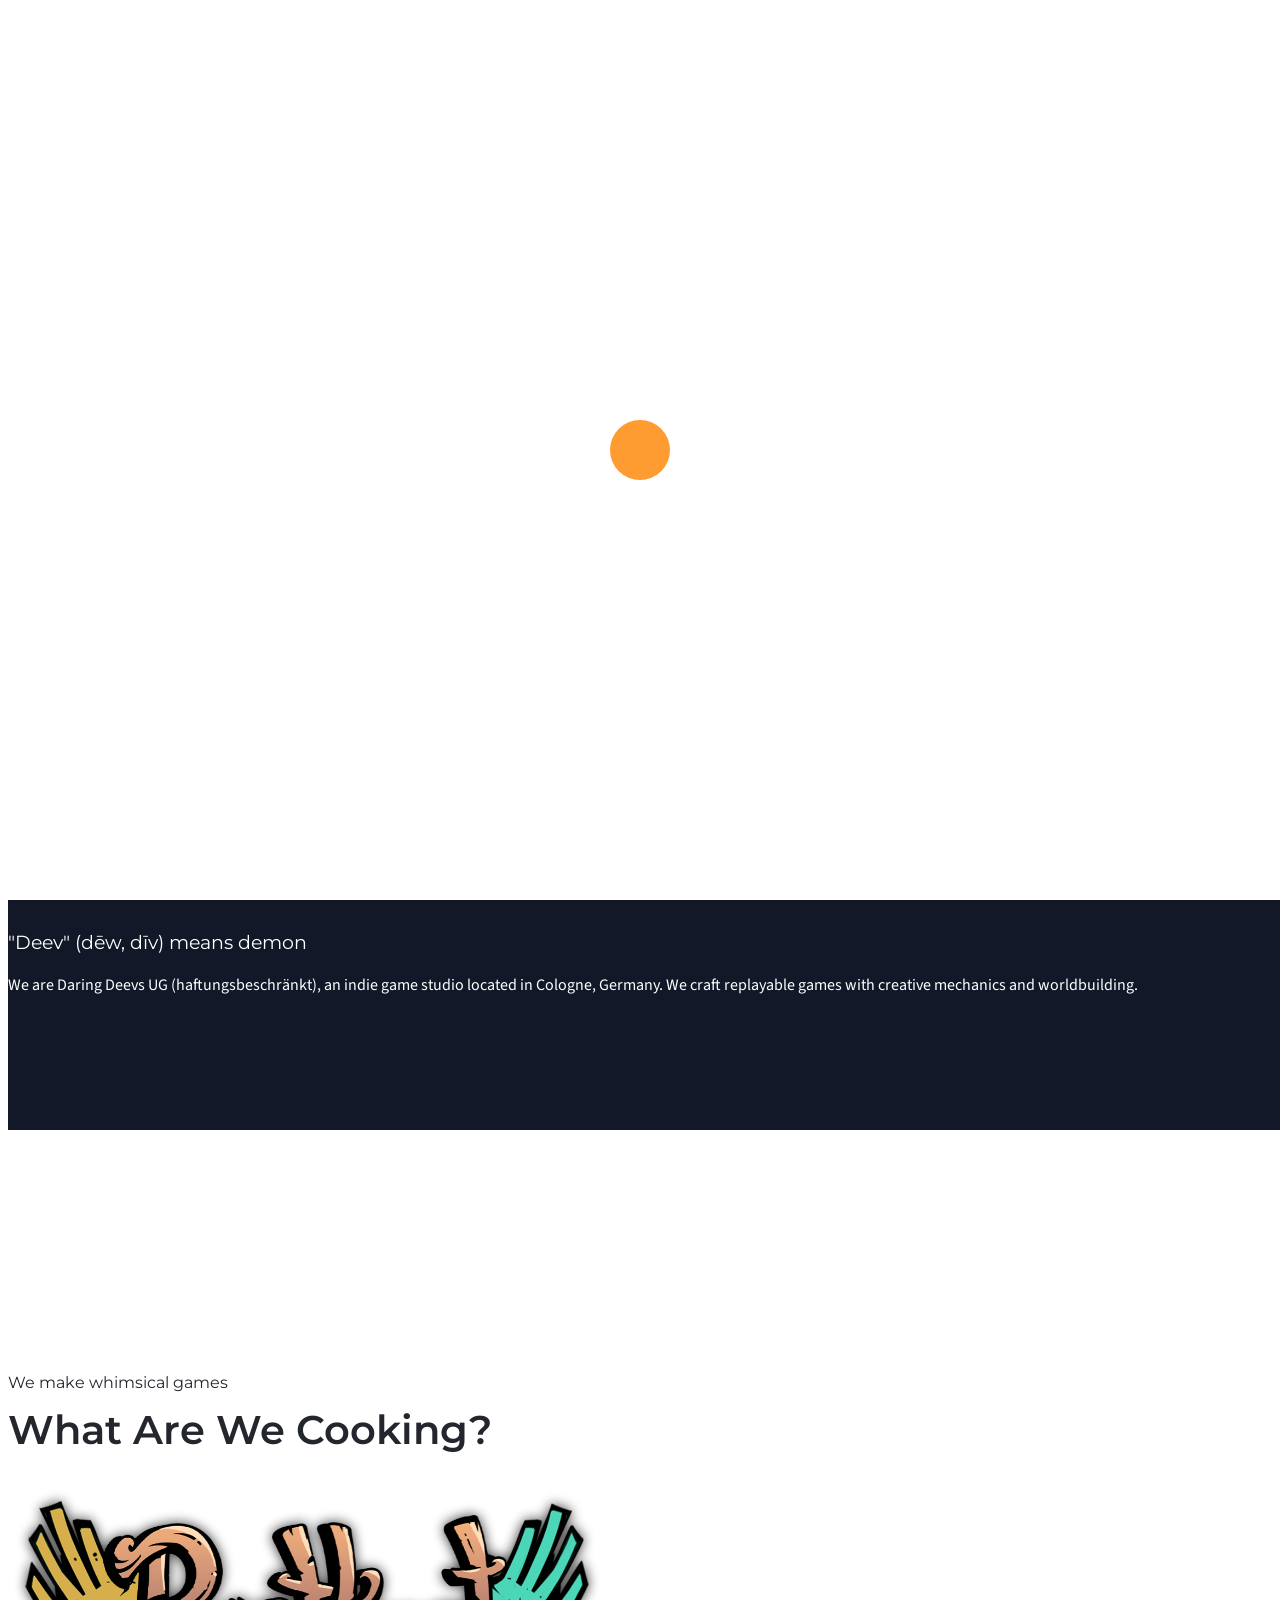
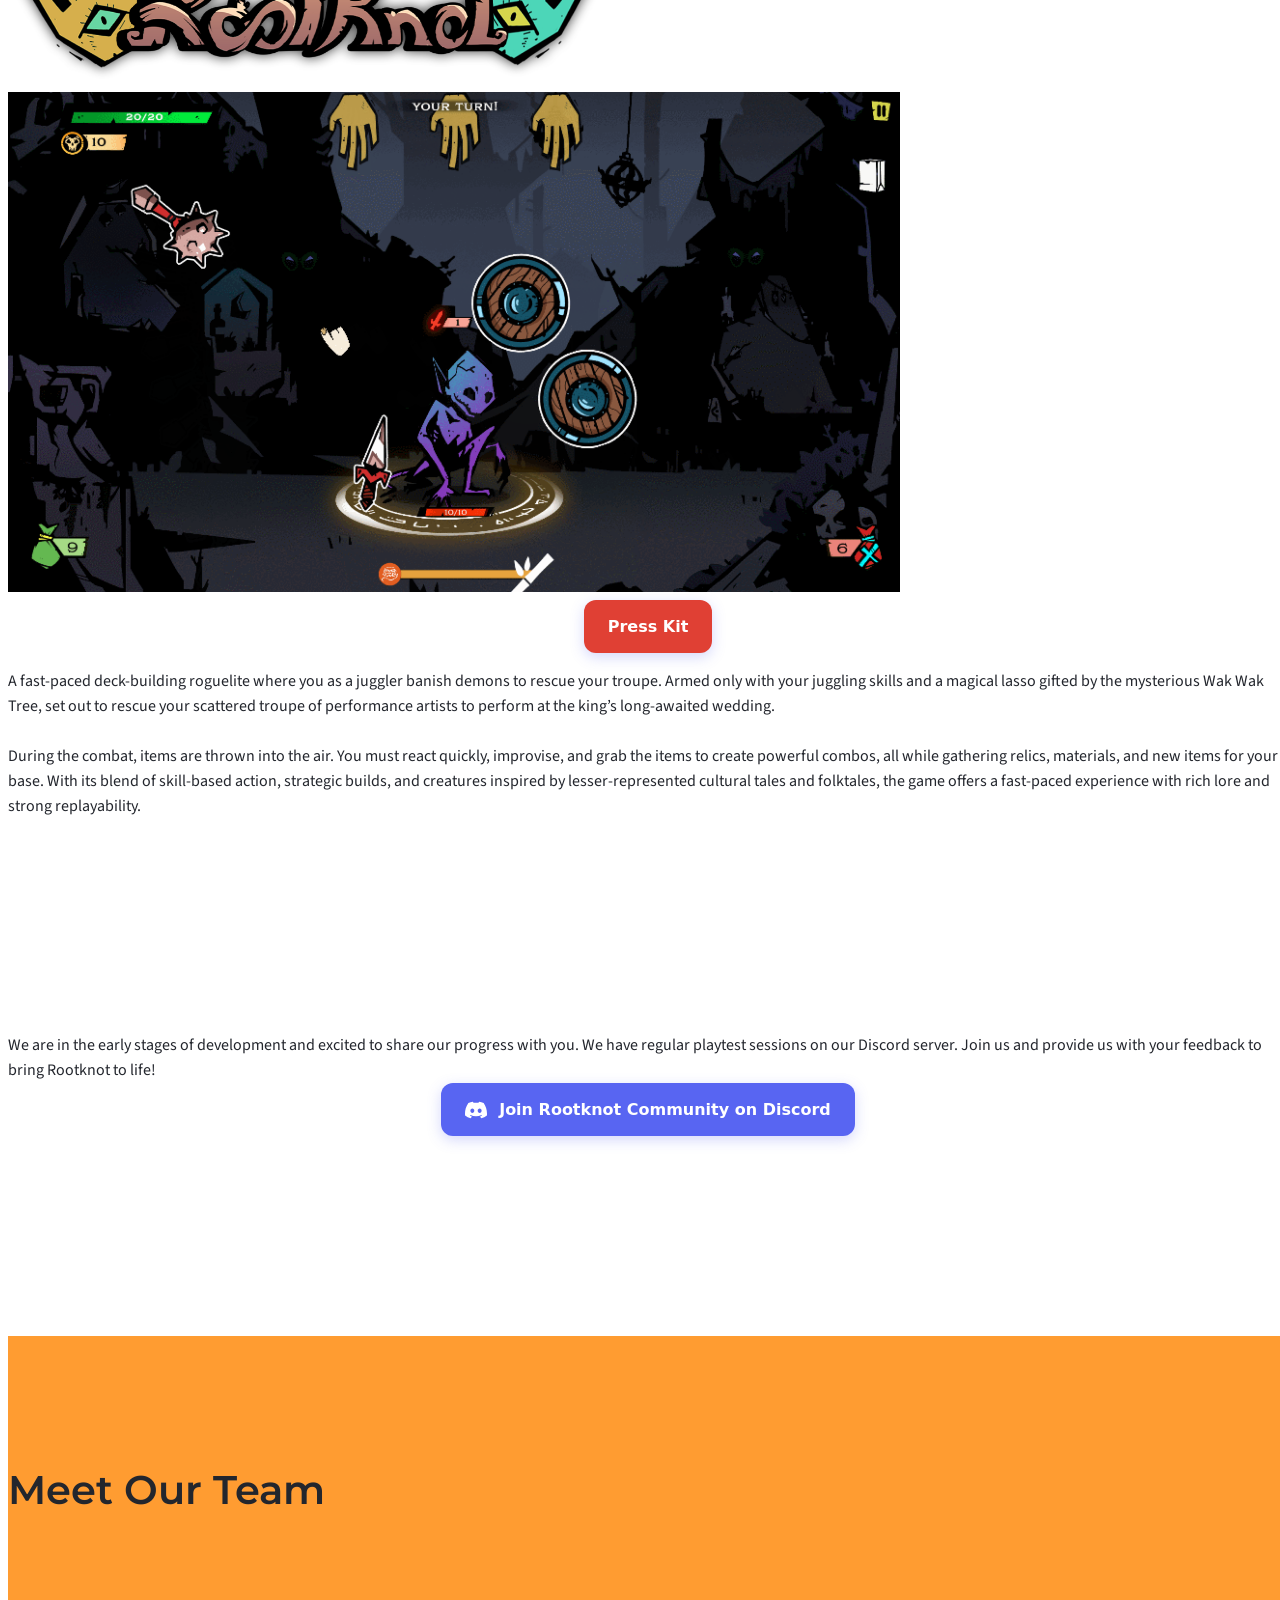
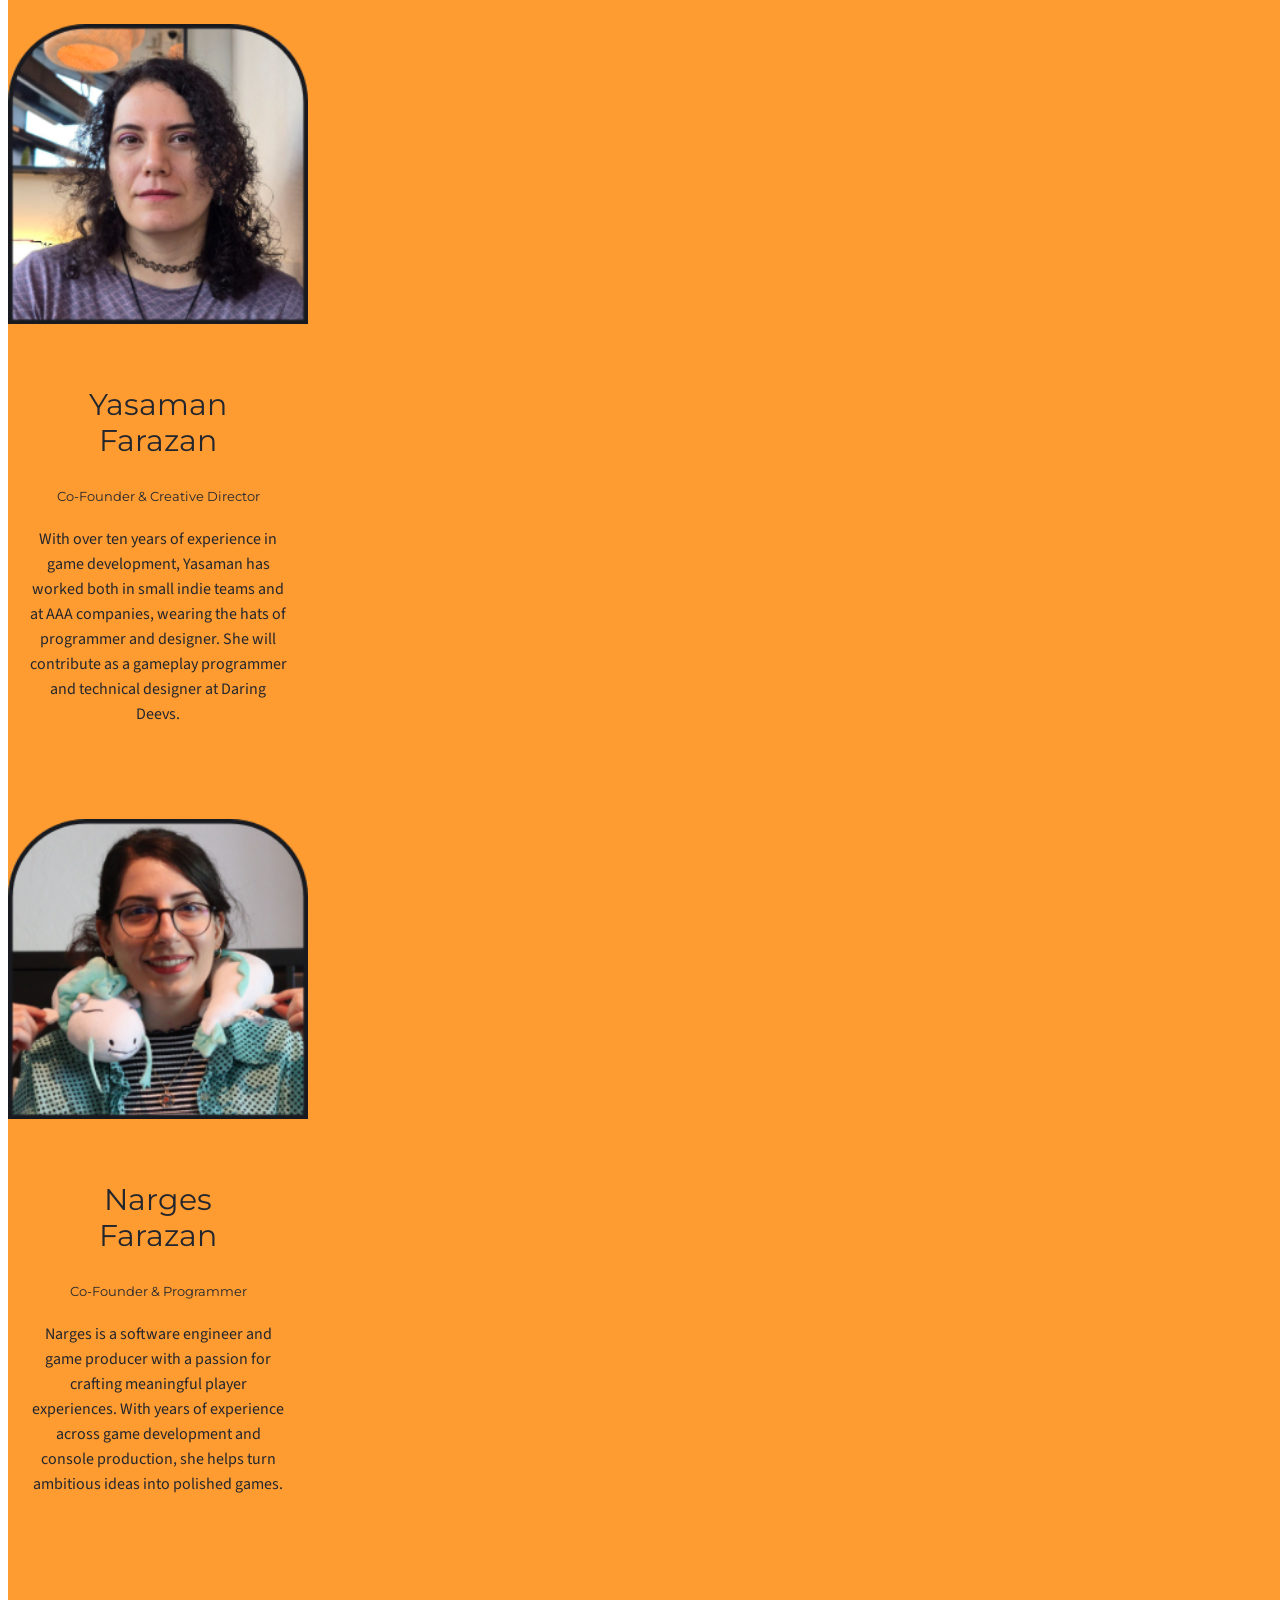
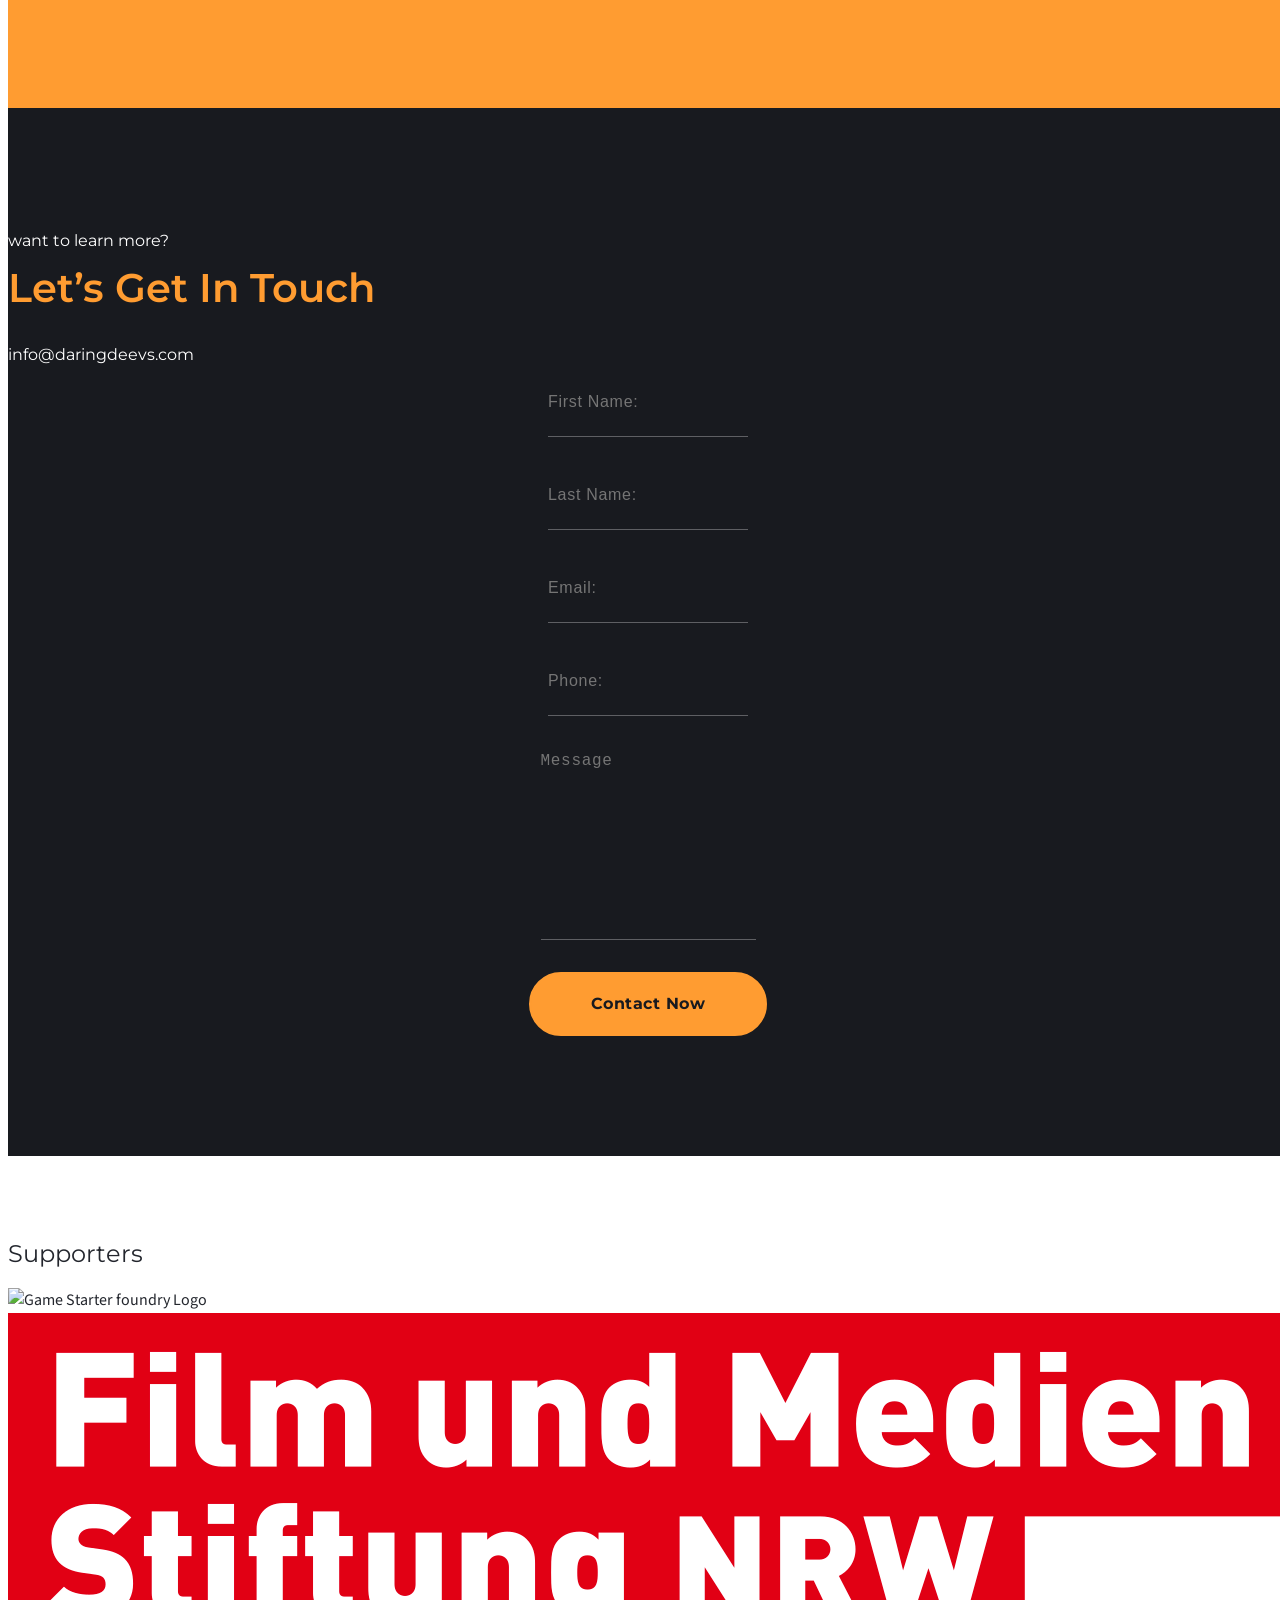
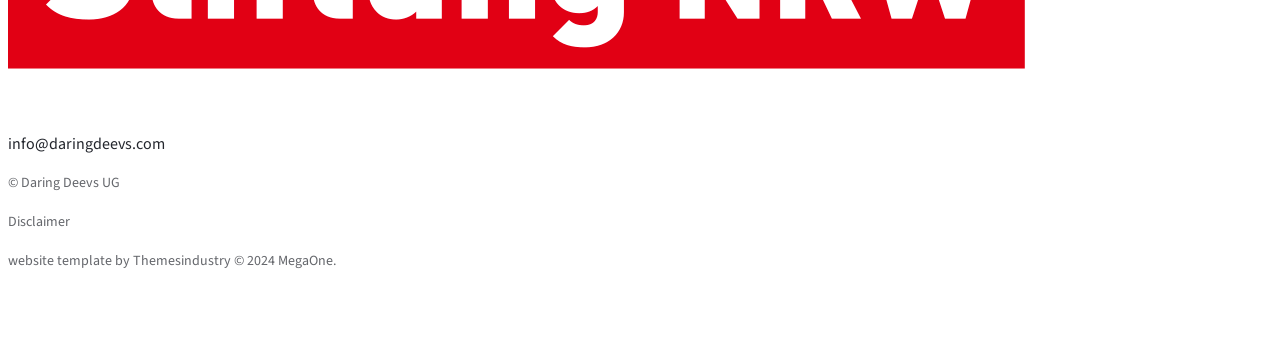
==== commit a69adfd3: "change the Rootknot gif" ====
--- a/index.html
+++ b/index.html
@@ -220,7 +220,7 @@
             </div>
 
             <div class="text-center mb-4 mb-md-5">
-                <img src="web-agency/img/rootknot-gameplay.gif" alt="Rootknot gameplay"  class="mb-3" style="height: 500px;">
+                <img src="web-agency/img/rootknot-combat.gif" alt="Rootknot gameplay"  class="mb-3" style="height: 500px;">
             </div>
 
             <div class="text-center mb-4 mb-md-5">
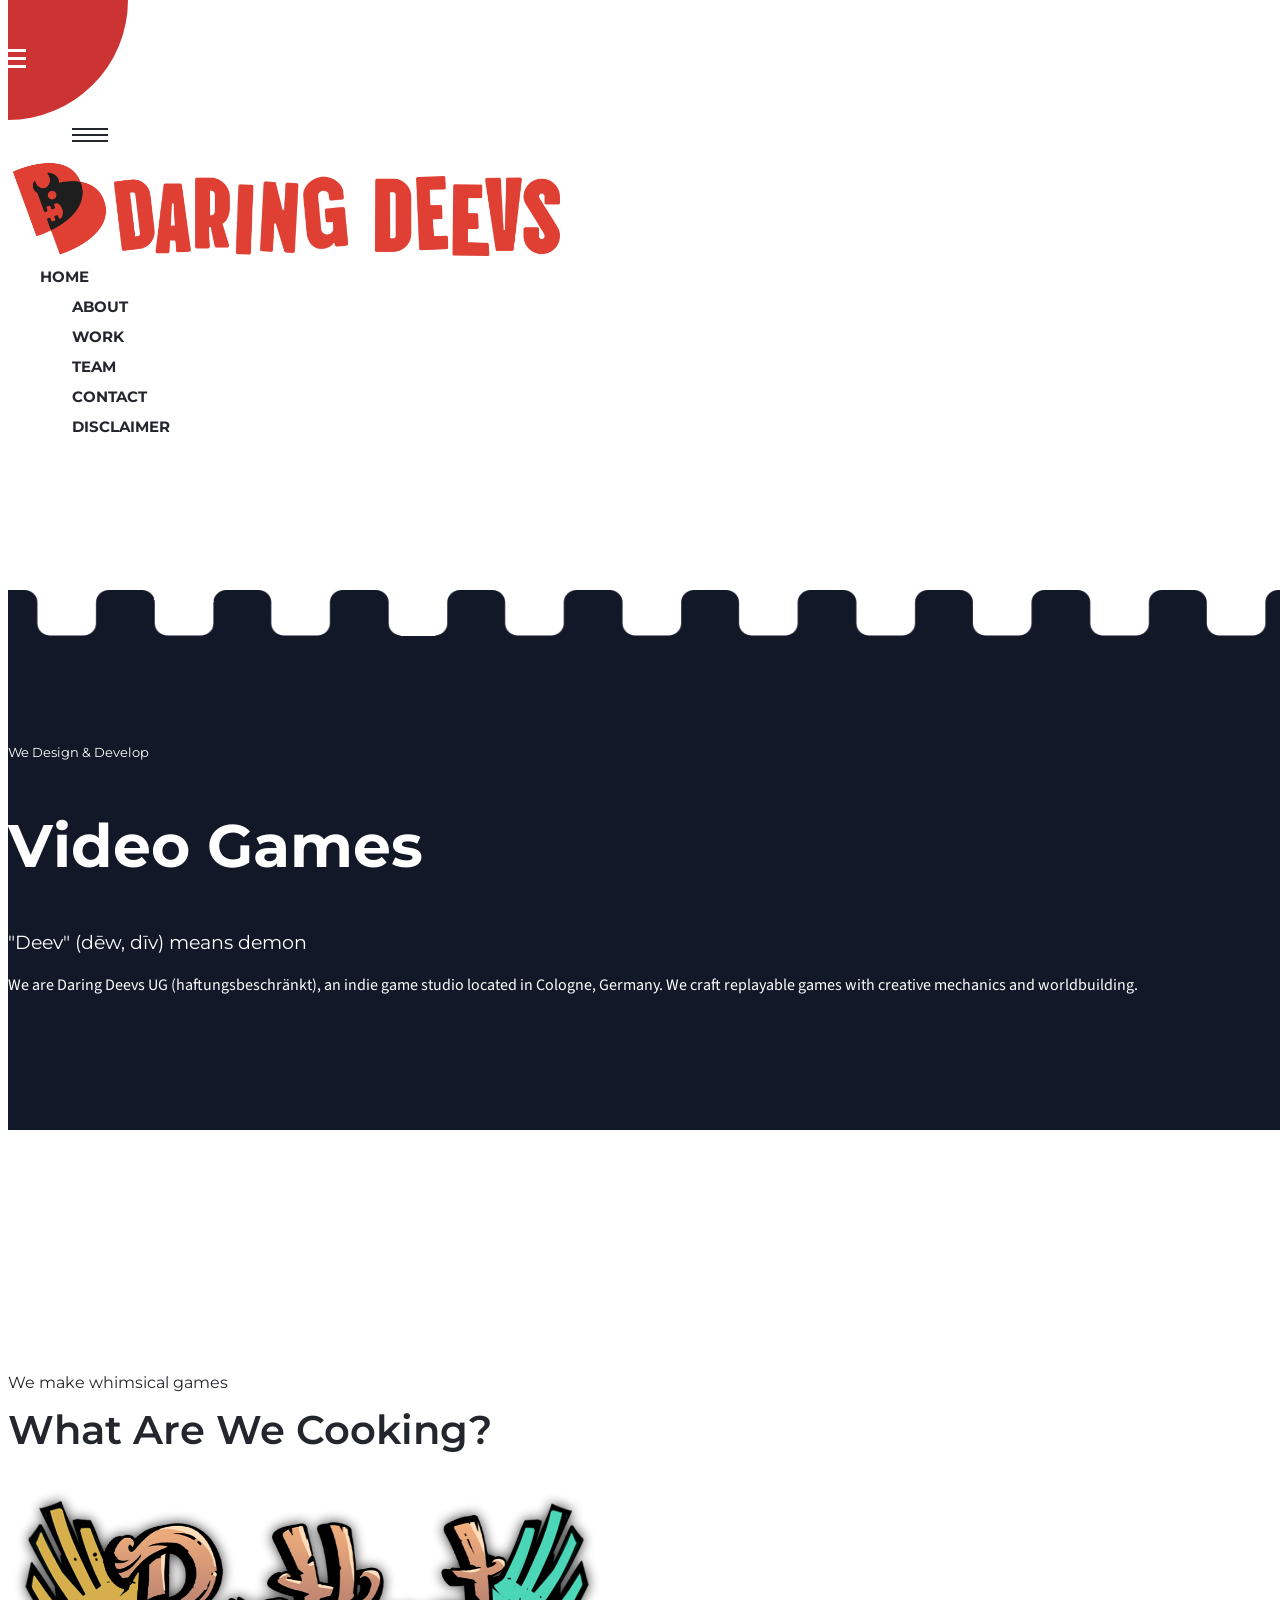
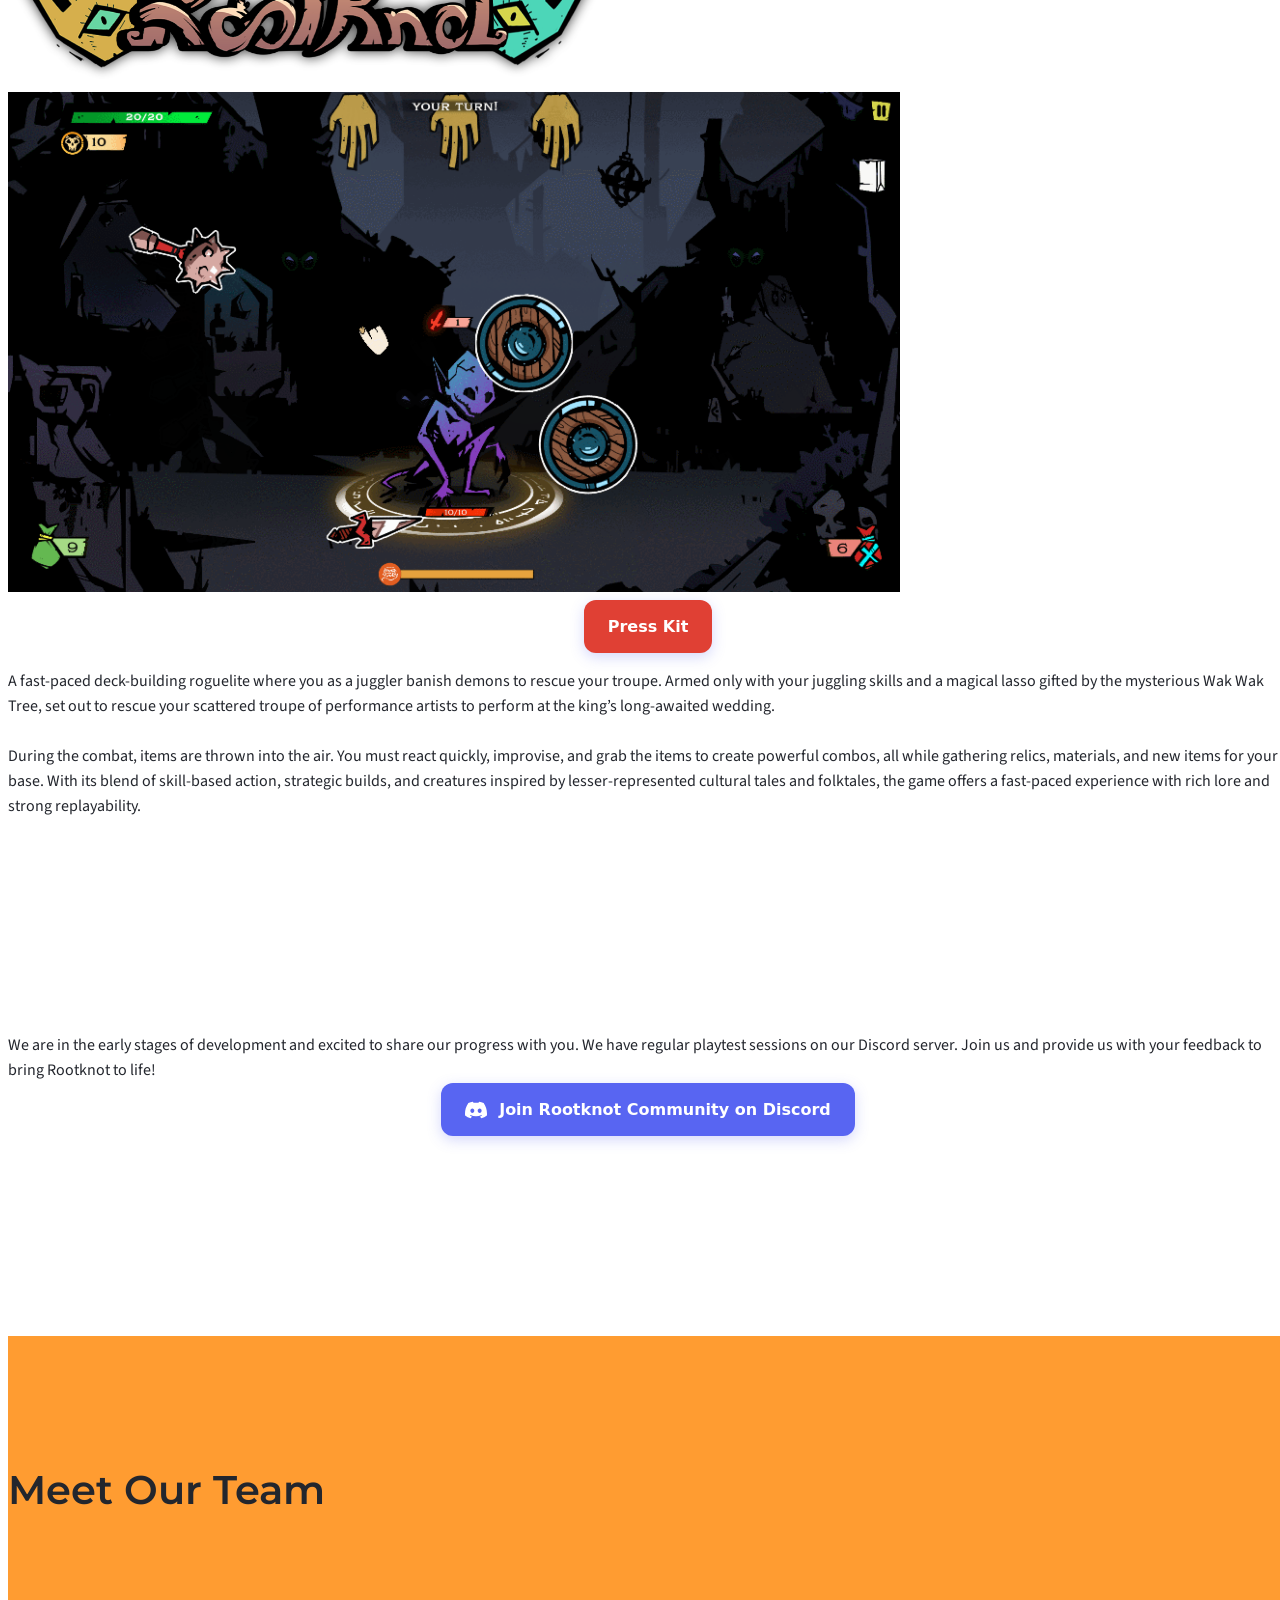
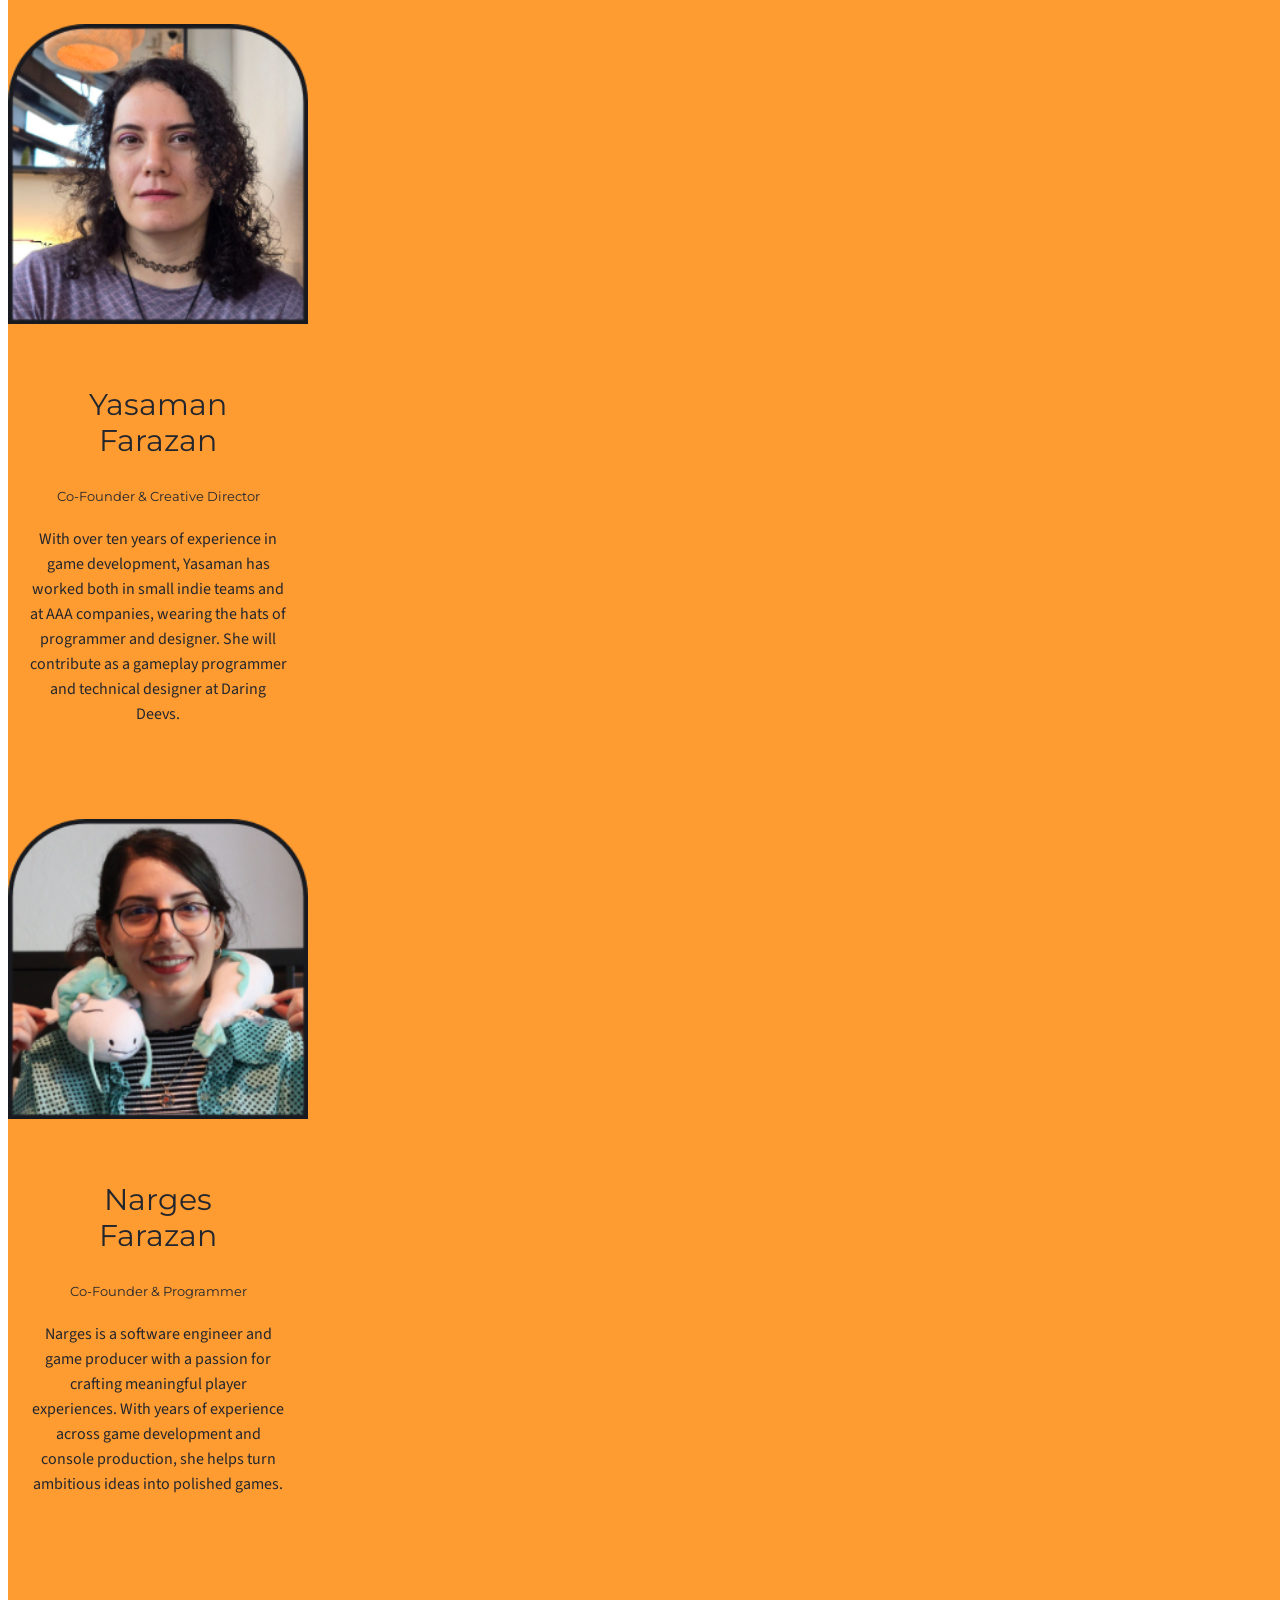
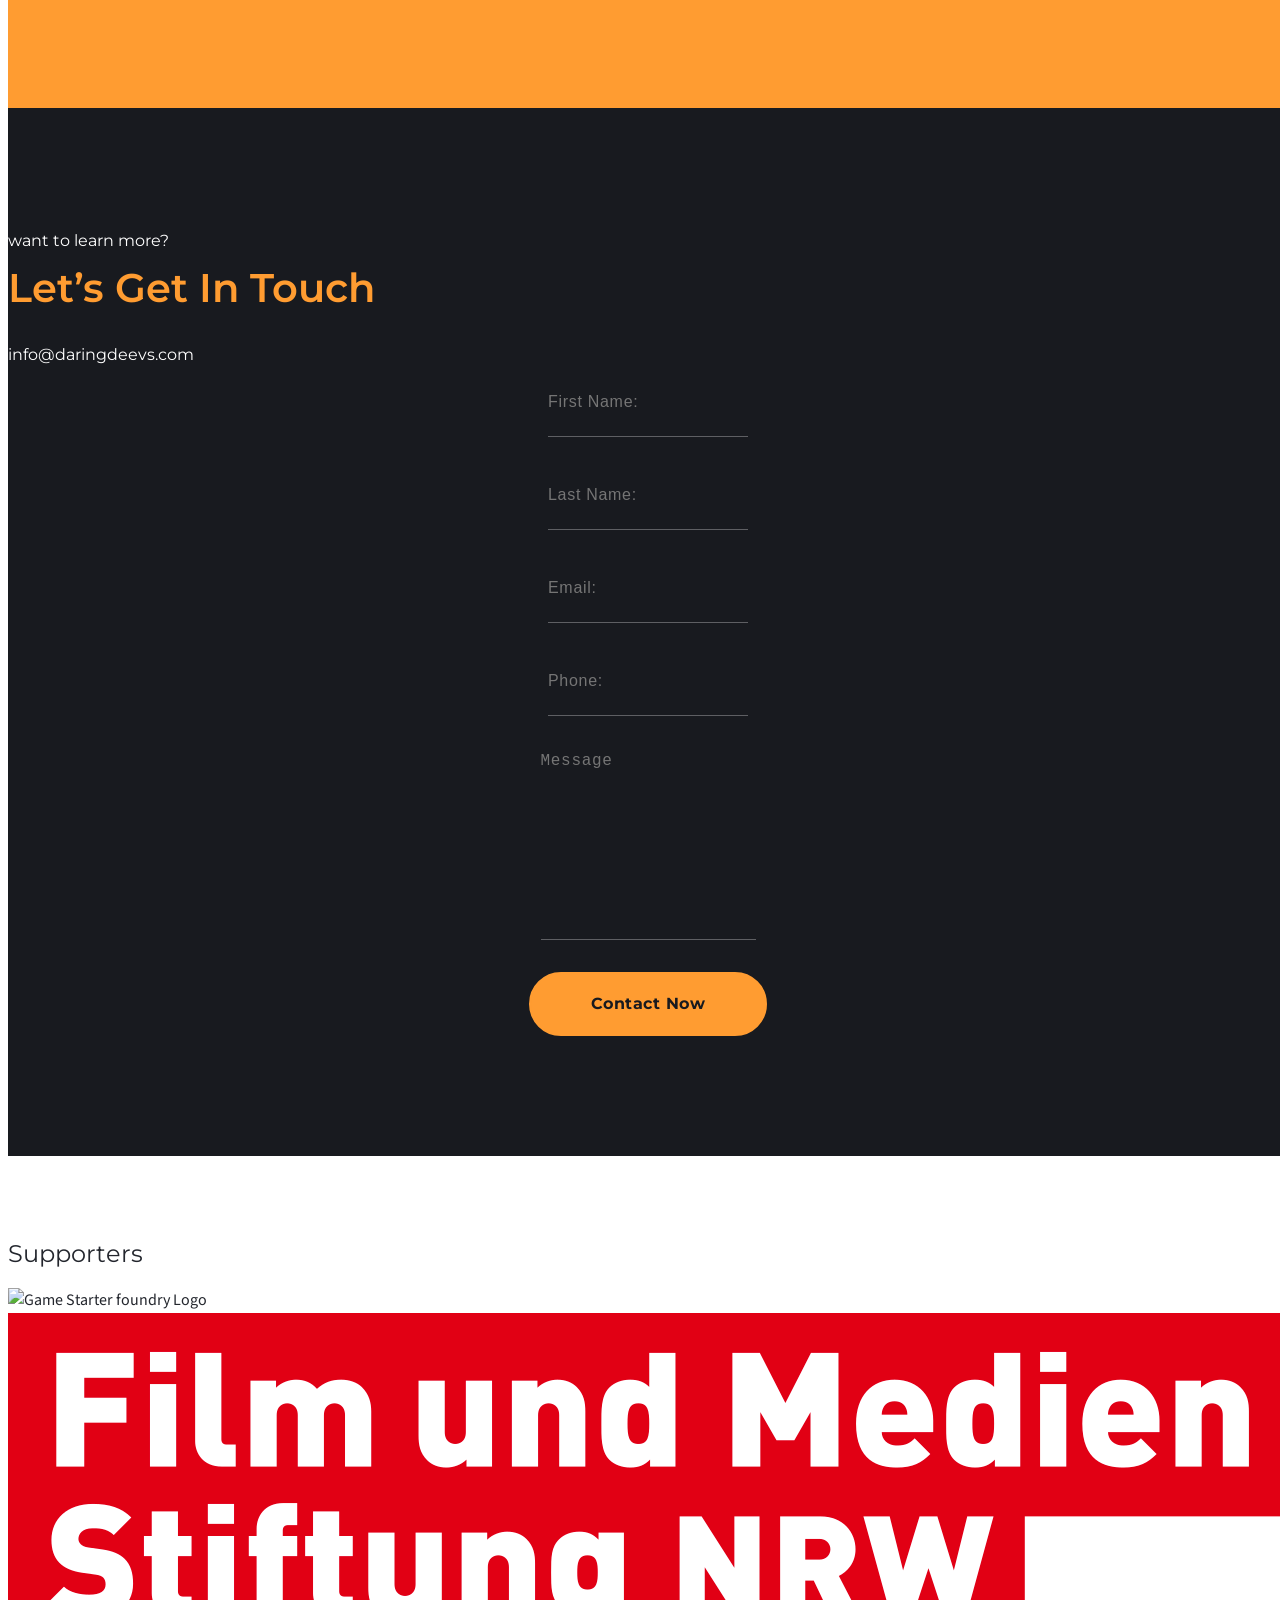
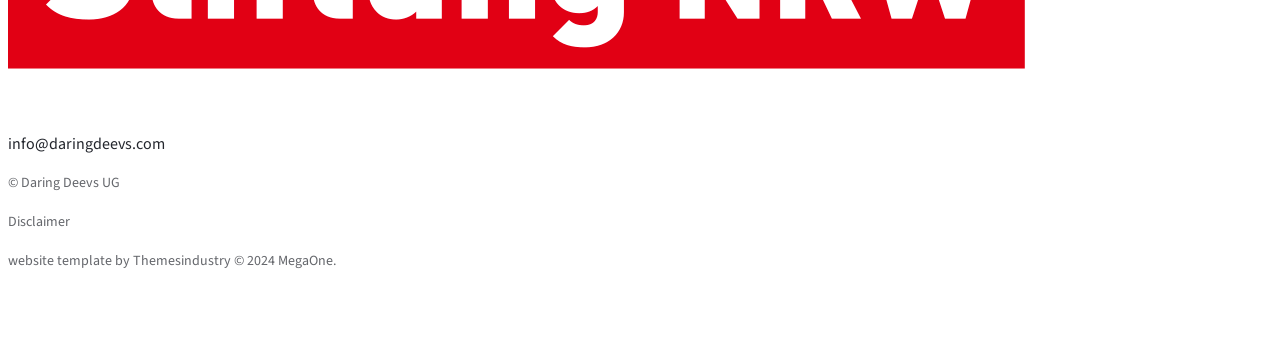
==== commit 2868cc60: "remove loader" ====
--- a/index.html
+++ b/index.html
@@ -39,7 +39,7 @@
 <body data-spy="scroll" data-target=".navbar" data-offset="50">
 
     <!-- Start Loader -->
-    <div class="loader">
+    <!-- <div class="loader">
         <div class="container">
             <div class="row">
                 <div class="container">
@@ -54,7 +54,7 @@
                 </div>
             </div>
         </div>
-    </div>
+    </div> -->
     <!-- End Loader -->
 
     <!-- Start Header -->
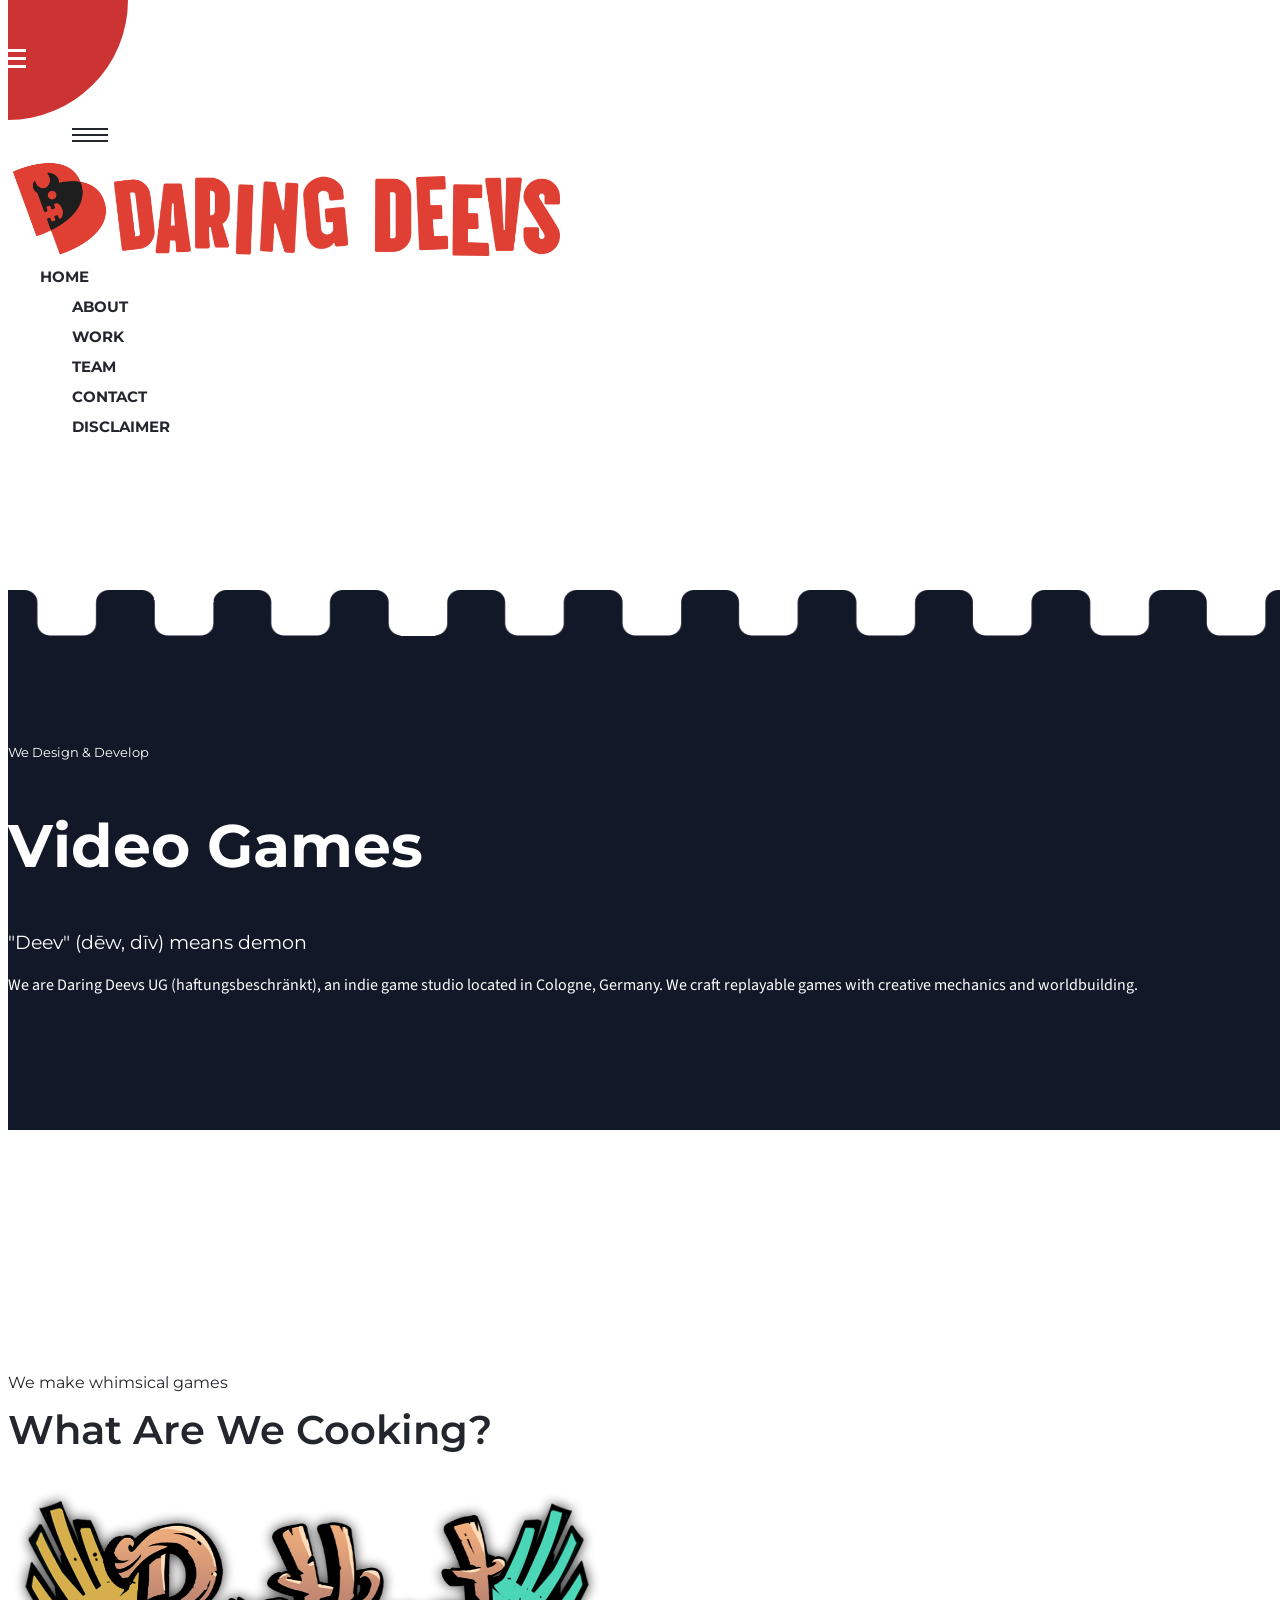
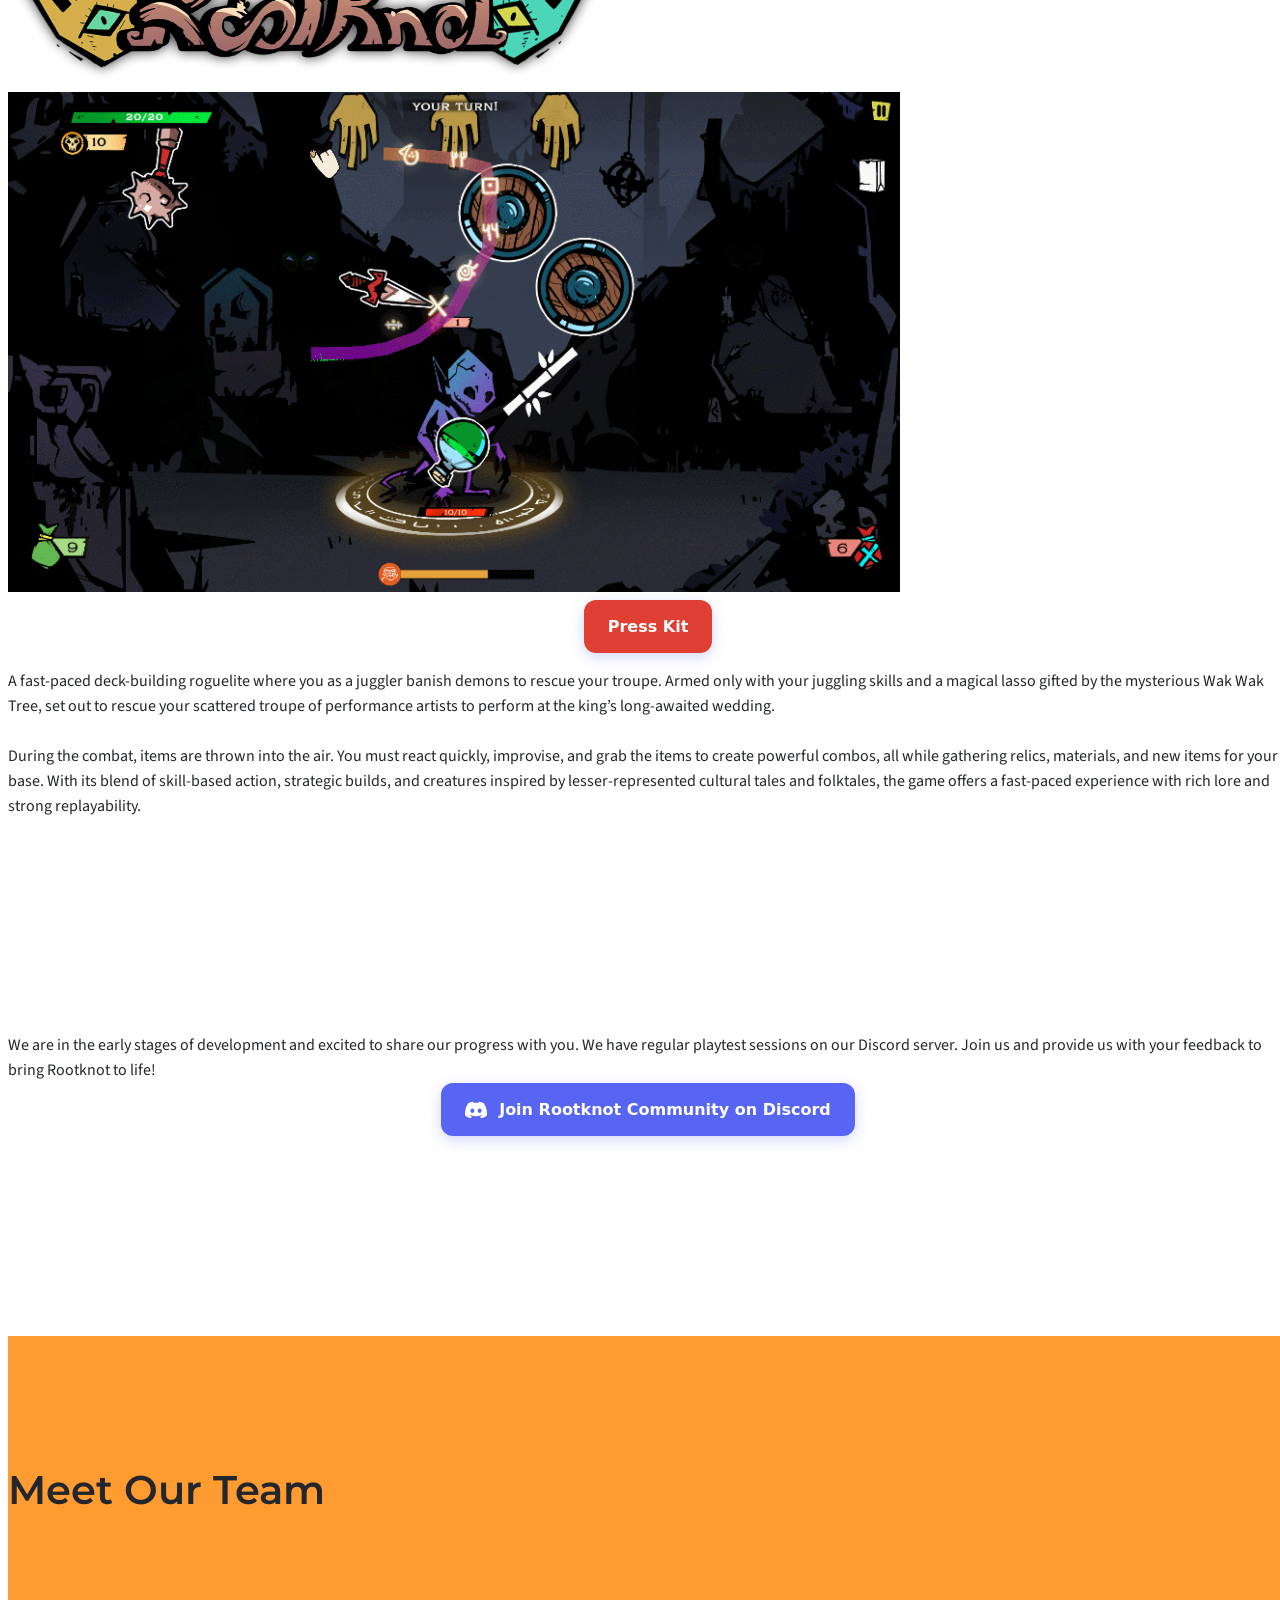
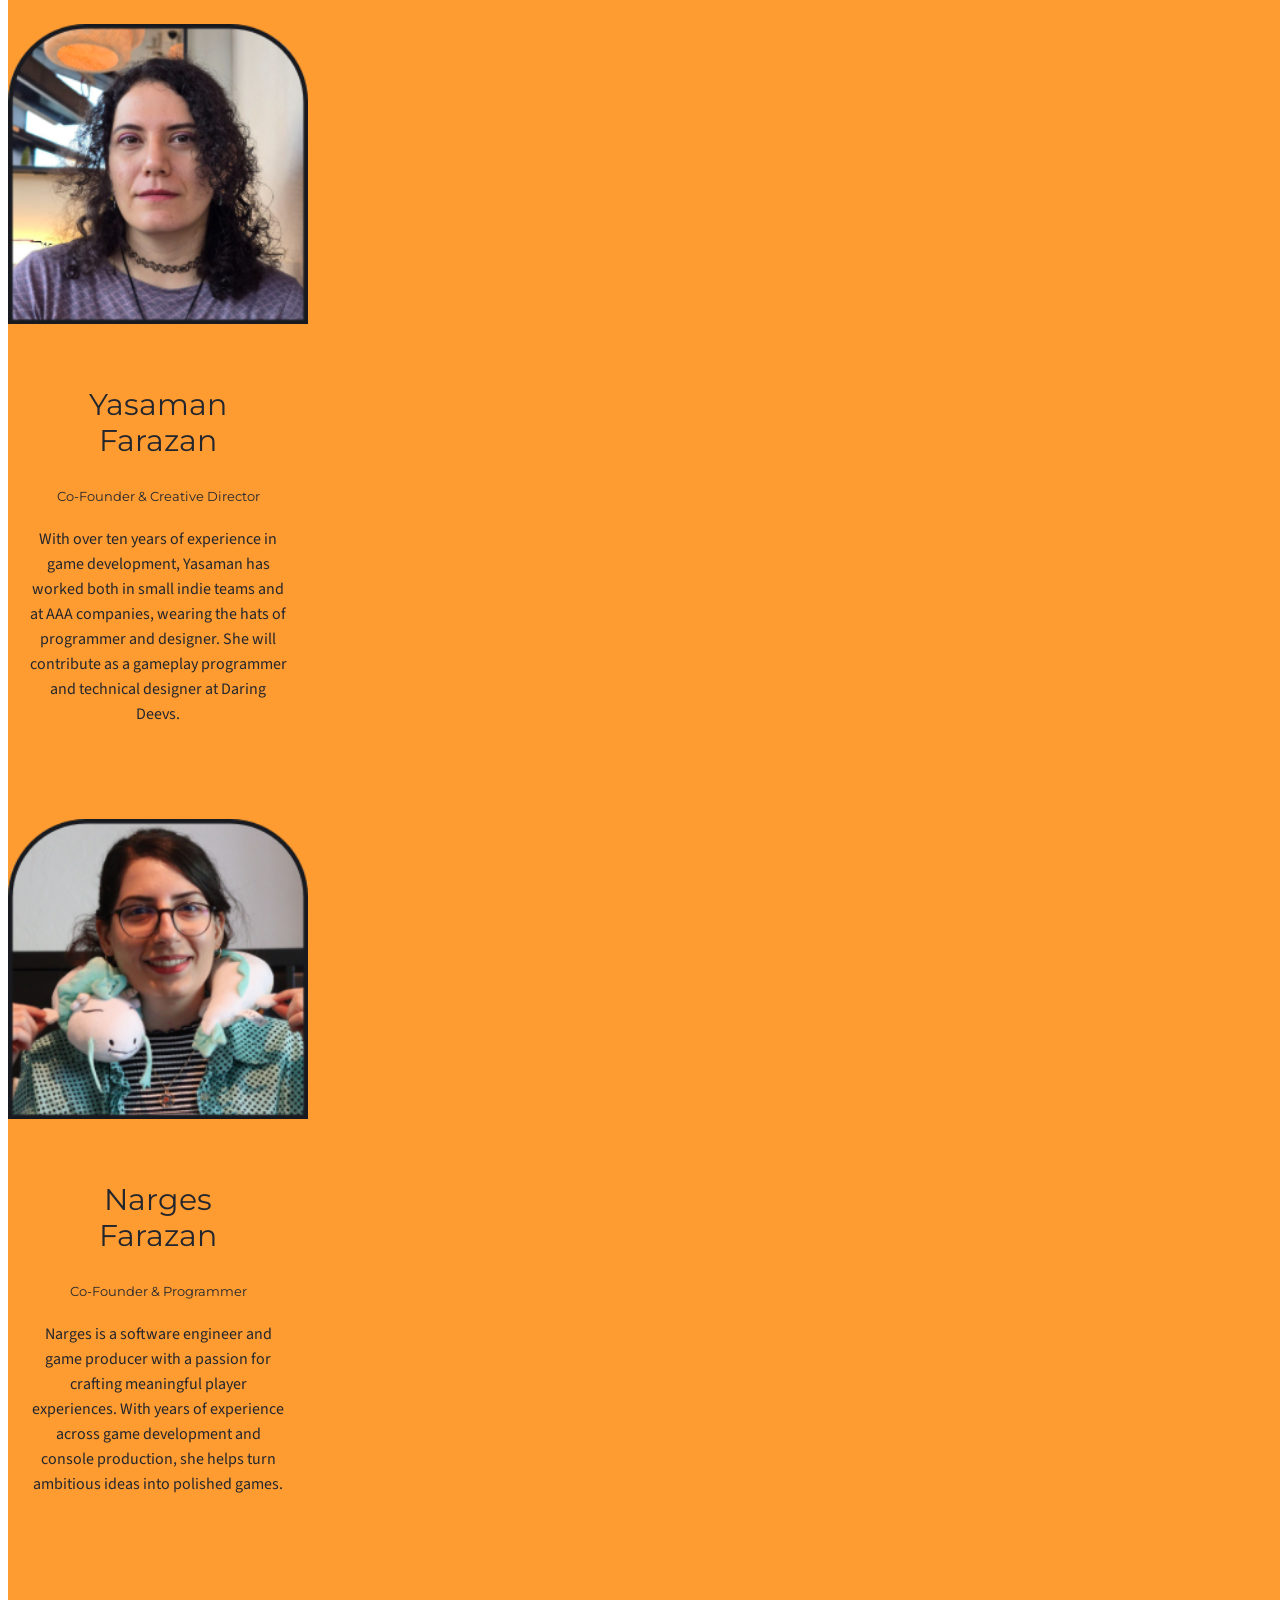
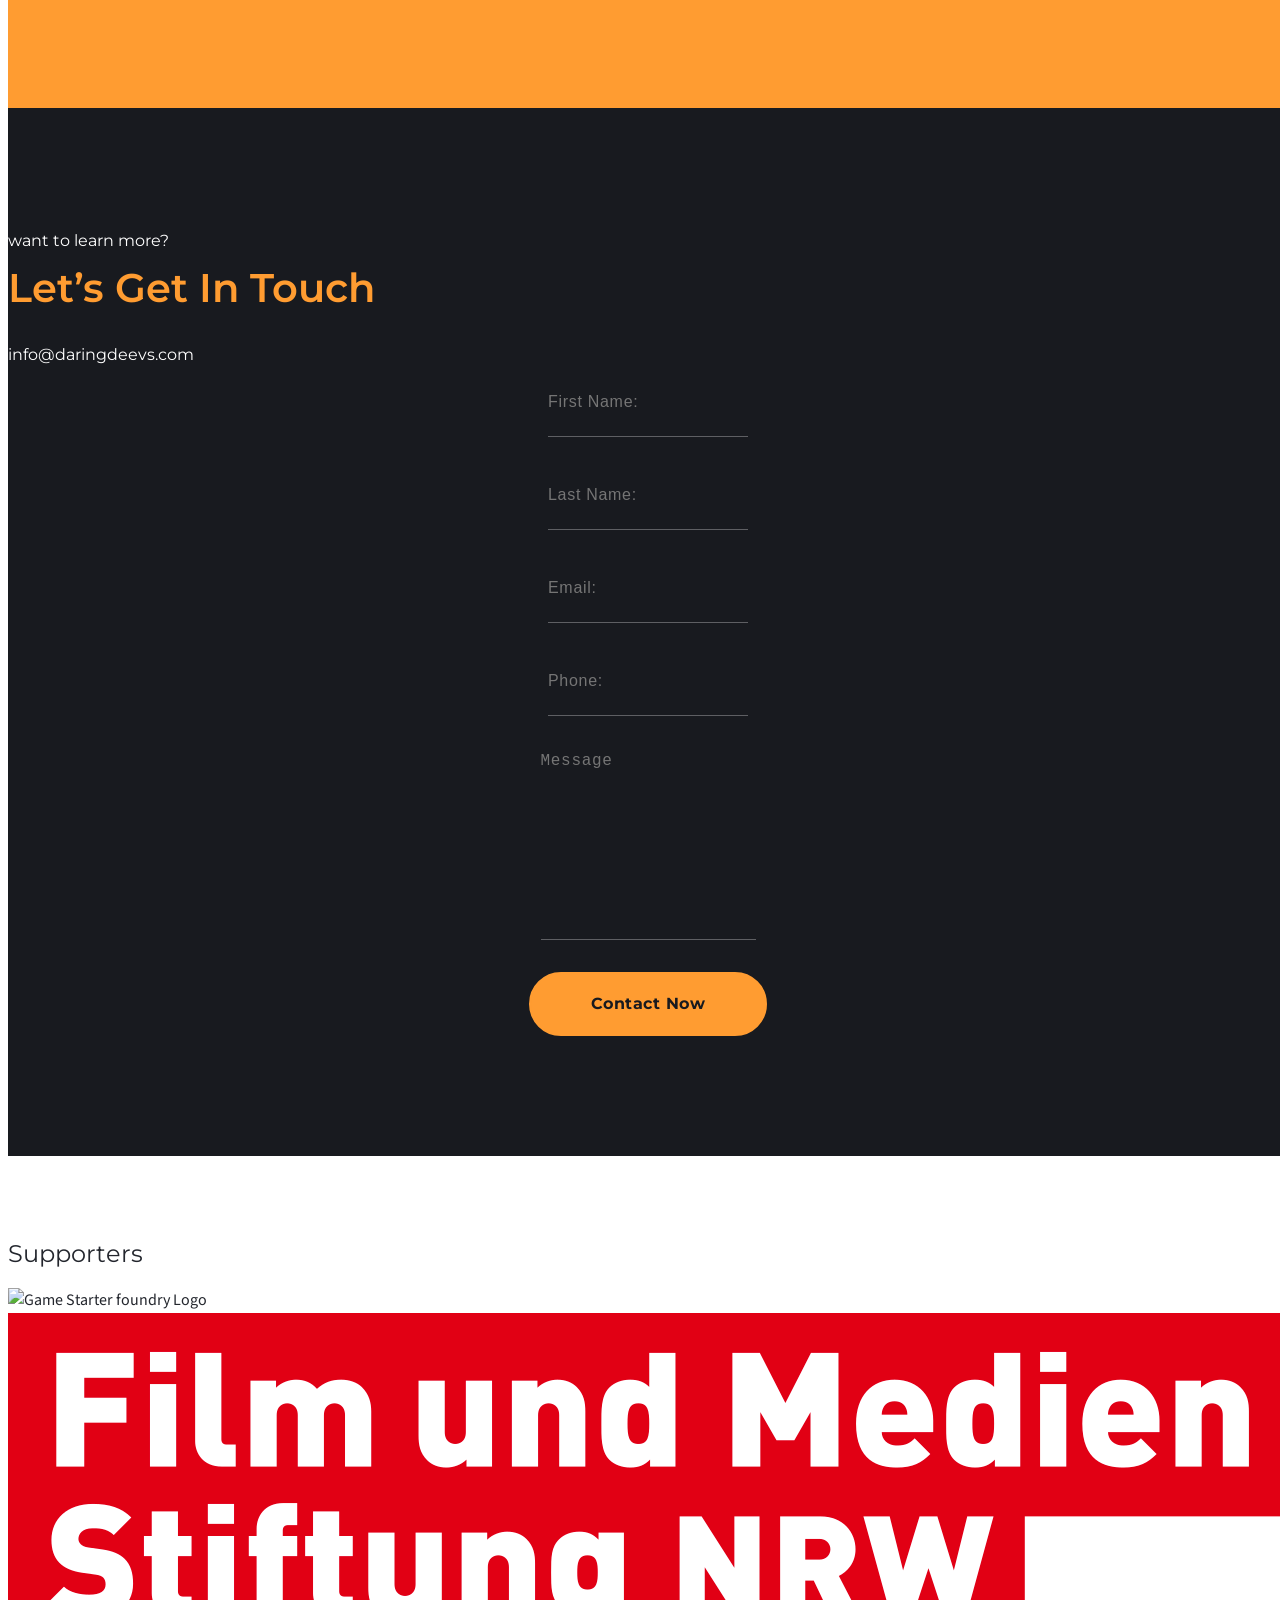
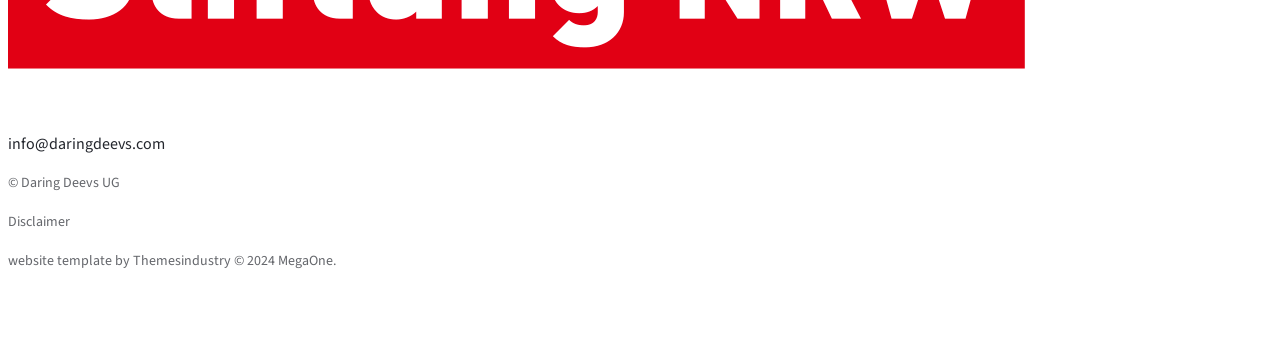
==== commit e315a133: "fix gif and logo stretch in mobile screens" ====
--- a/index.html
+++ b/index.html
@@ -87,8 +87,8 @@
                    <div class="col-12 d-flex justify-content-center align-items-center">
                         <div class="logo-center text-center">
                             <a href="/" class="d-flex flex-column align-items-center">
-                                <img src="web-agency/img/Logo_icon.png" alt="LOGO IMAGE"  class="mb-3" style="height: 100px;">
-                                <img src="web-agency/img/Wordmark_Horizontal.png" alt="LOGO TYPE" style="height: 80px;" >
+                                <img src="web-agency/img/Logo_icon.png" alt="LOGO IMAGE"  class="mb-3" style="max-width: 100%; height: auto; max-height: 100px;">
+                                <img src="web-agency/img/Wordmark_Horizontal.png" alt="LOGO TYPE" style="max-width: 100%; height: auto; max-height: 80px;" >
                             </a>
                         </div>
                     </div>
@@ -215,12 +215,12 @@
                 <div class="col-12 col-md-10 col-lg-8 offset-md-1 offset-lg-2 wow zoomIn heading-area">
                     <span class="sub-heading">We make whimsical games</span>
                     <h3 class="heading text-center">What Are We Cooking?</h3>
-                    <img src="web-agency/img/Rootknot_Logo.png" alt="Rootknot Logo"  class="mb-3" style="height: 200px;">
-                </div>
-            </div>
-
-            <div class="text-center mb-4 mb-md-5">
-                <img src="web-agency/img/rootknot-combat.gif" alt="Rootknot gameplay"  class="mb-3" style="height: 500px;">
+                    <img src="web-agency/img/Rootknot_Logo.png" alt="Rootknot Logo"  class="mb-3" style="max-width: 100%; height: auto; max-height: 200px;">
+                </div>
+            </div>
+
+            <div class="mb-4 mb-md-5">
+                <img src="web-agency/img/rootknot-combat.gif" alt="Rootknot gameplay" class="mb-3 d-block mx-auto" style="max-width: 100%; height: auto; max-height: 500px;">
             </div>
 
             <div class="text-center mb-4 mb-md-5">
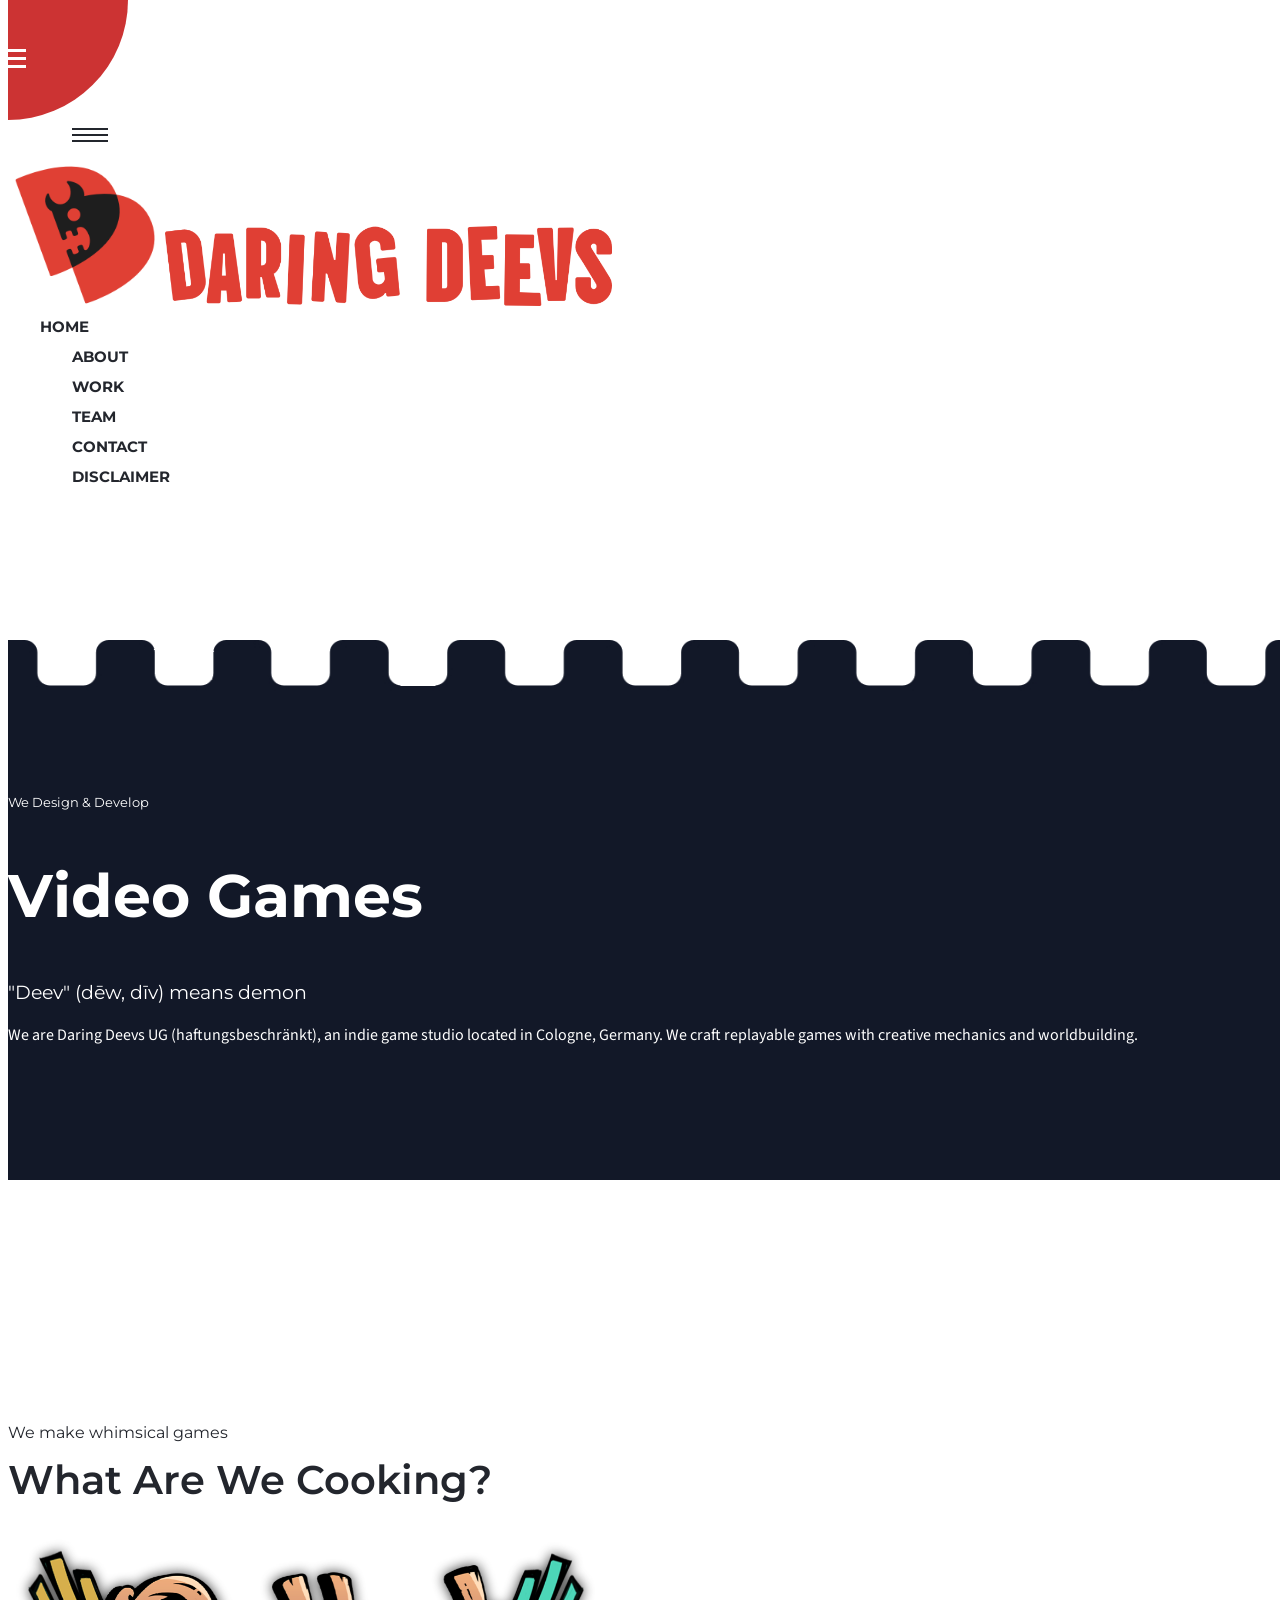
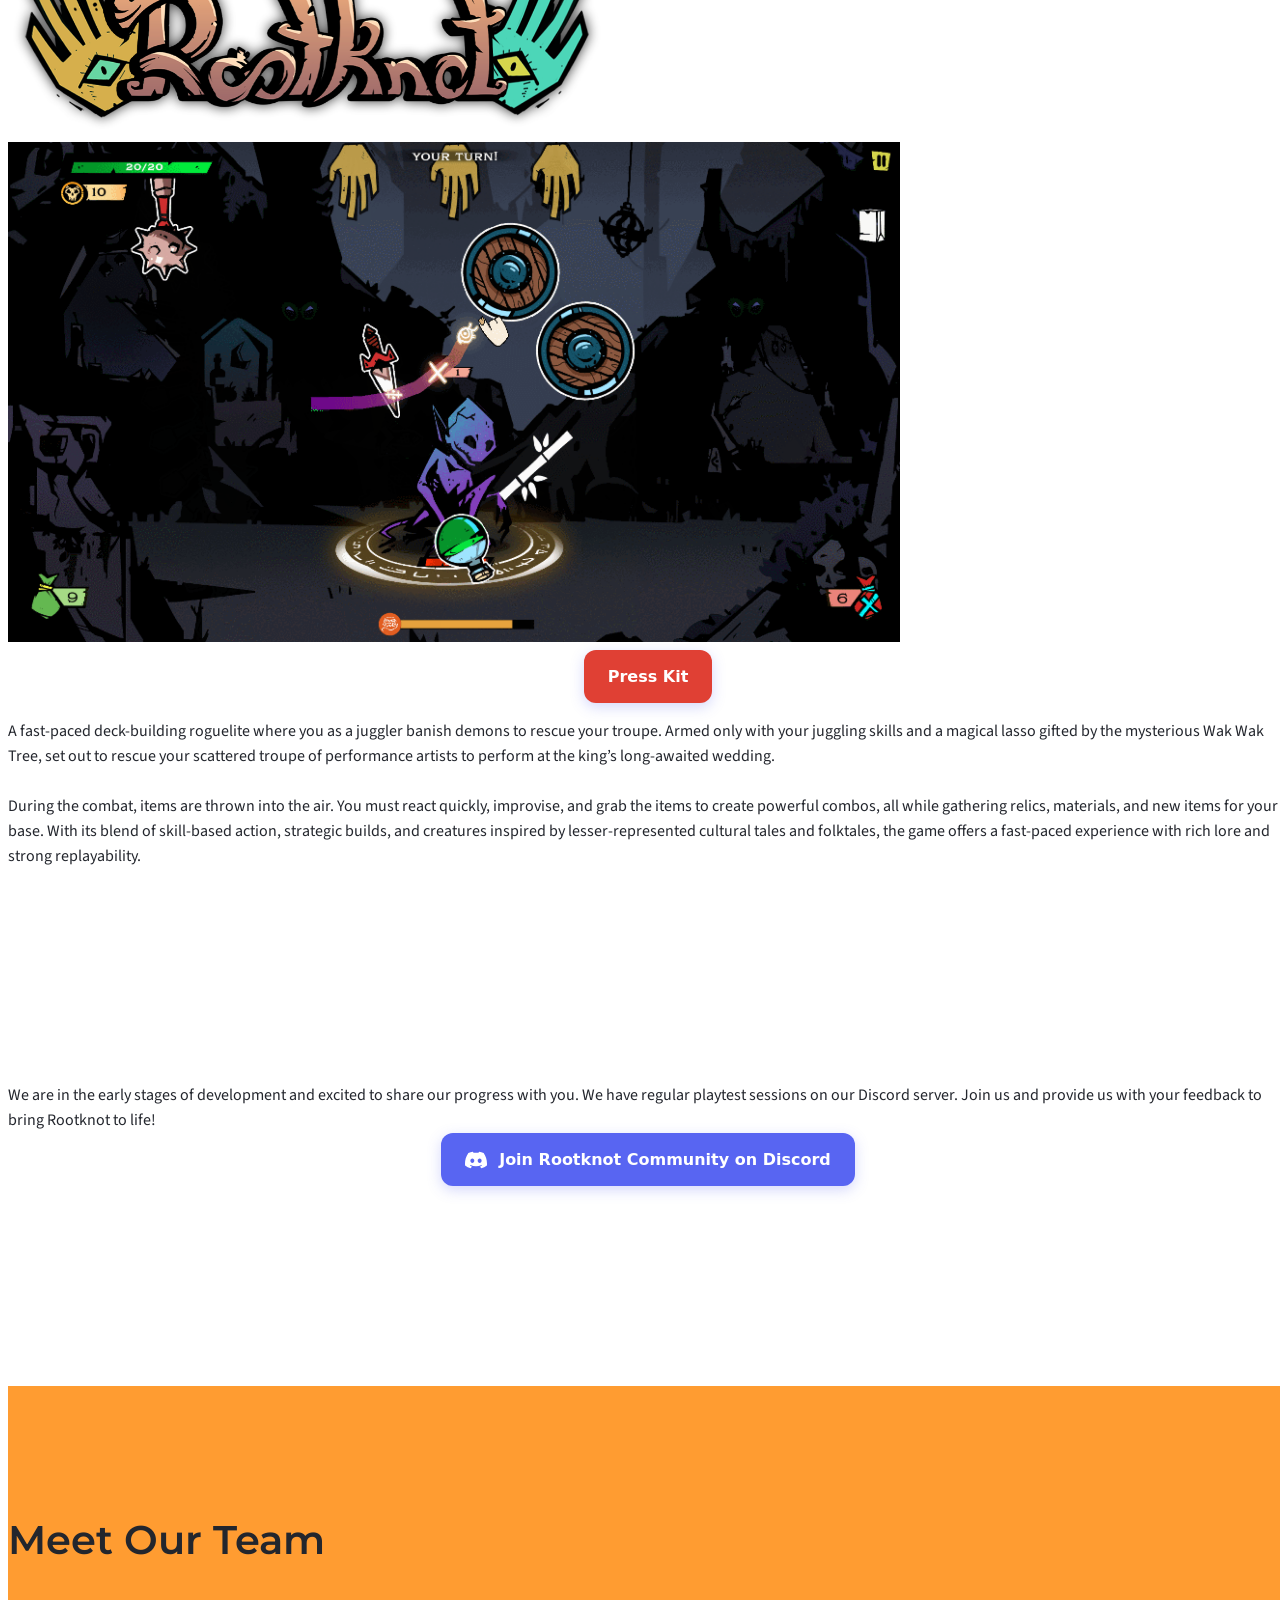
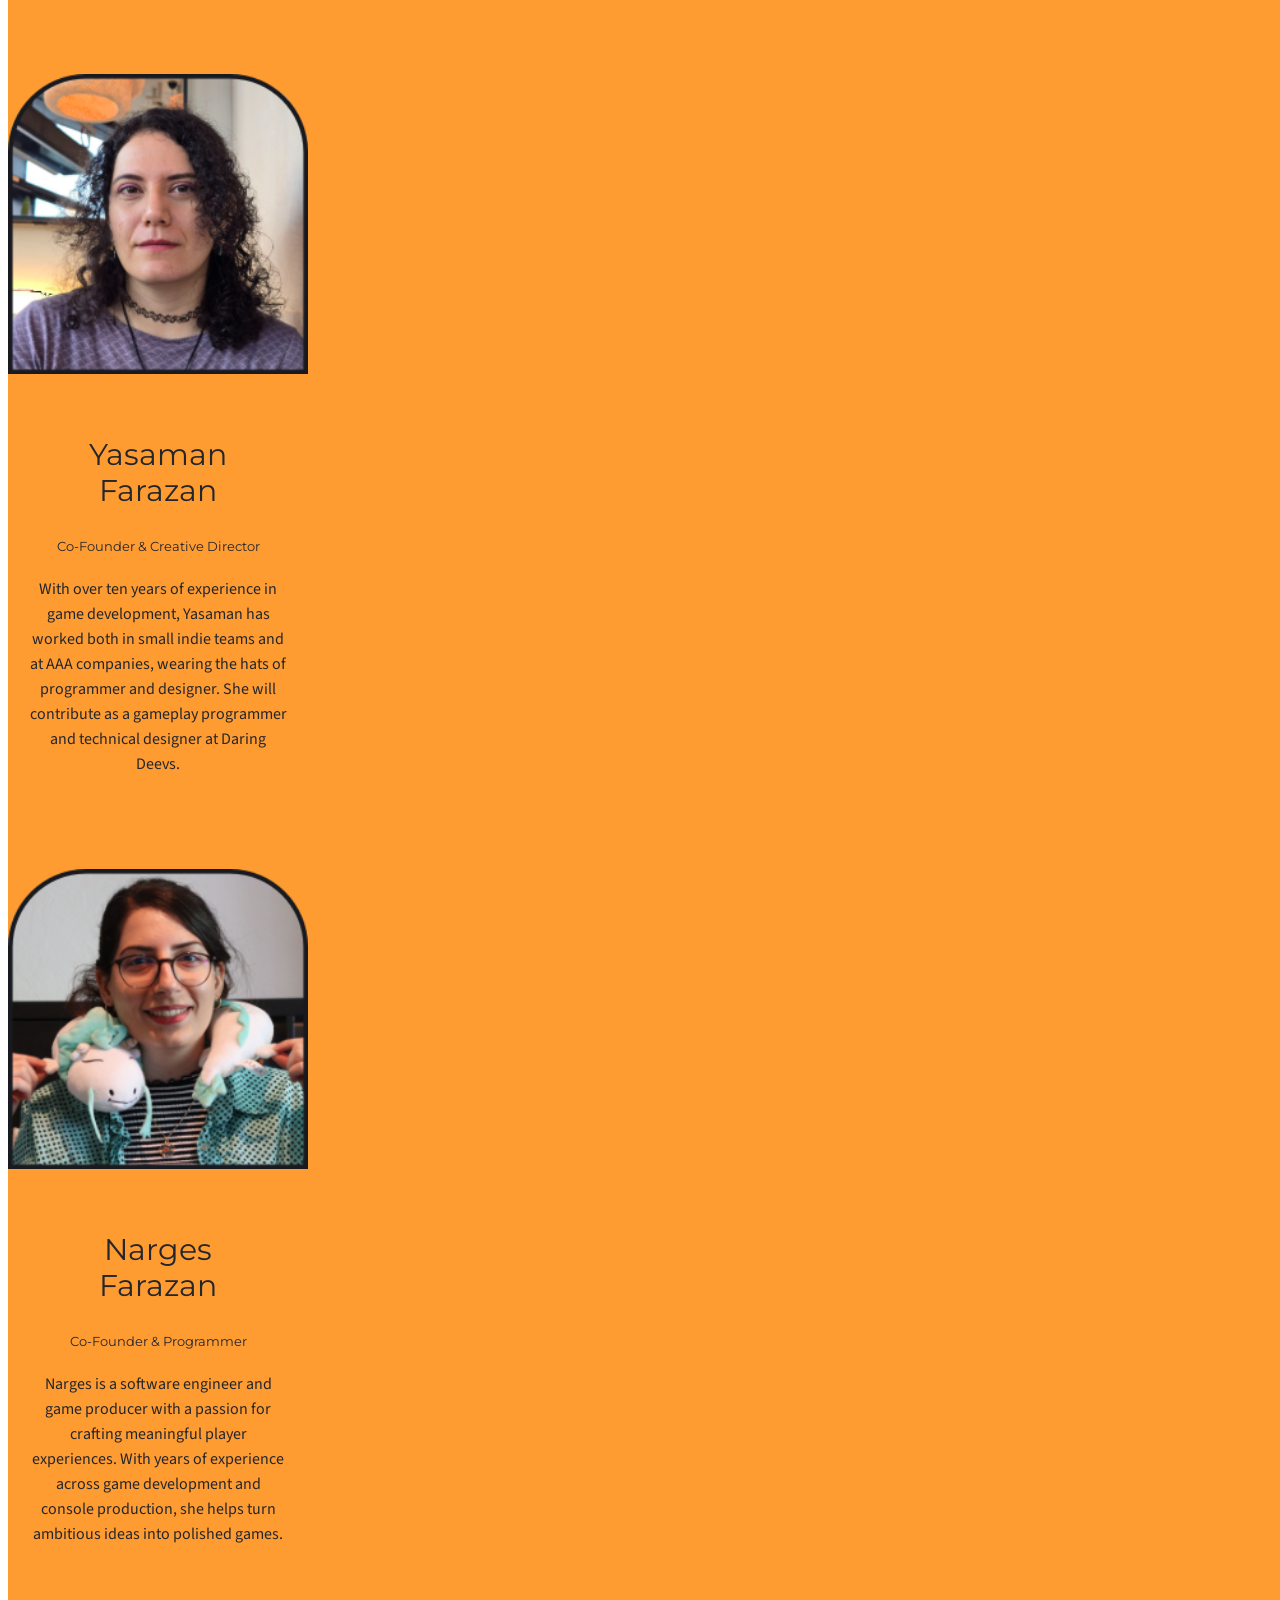
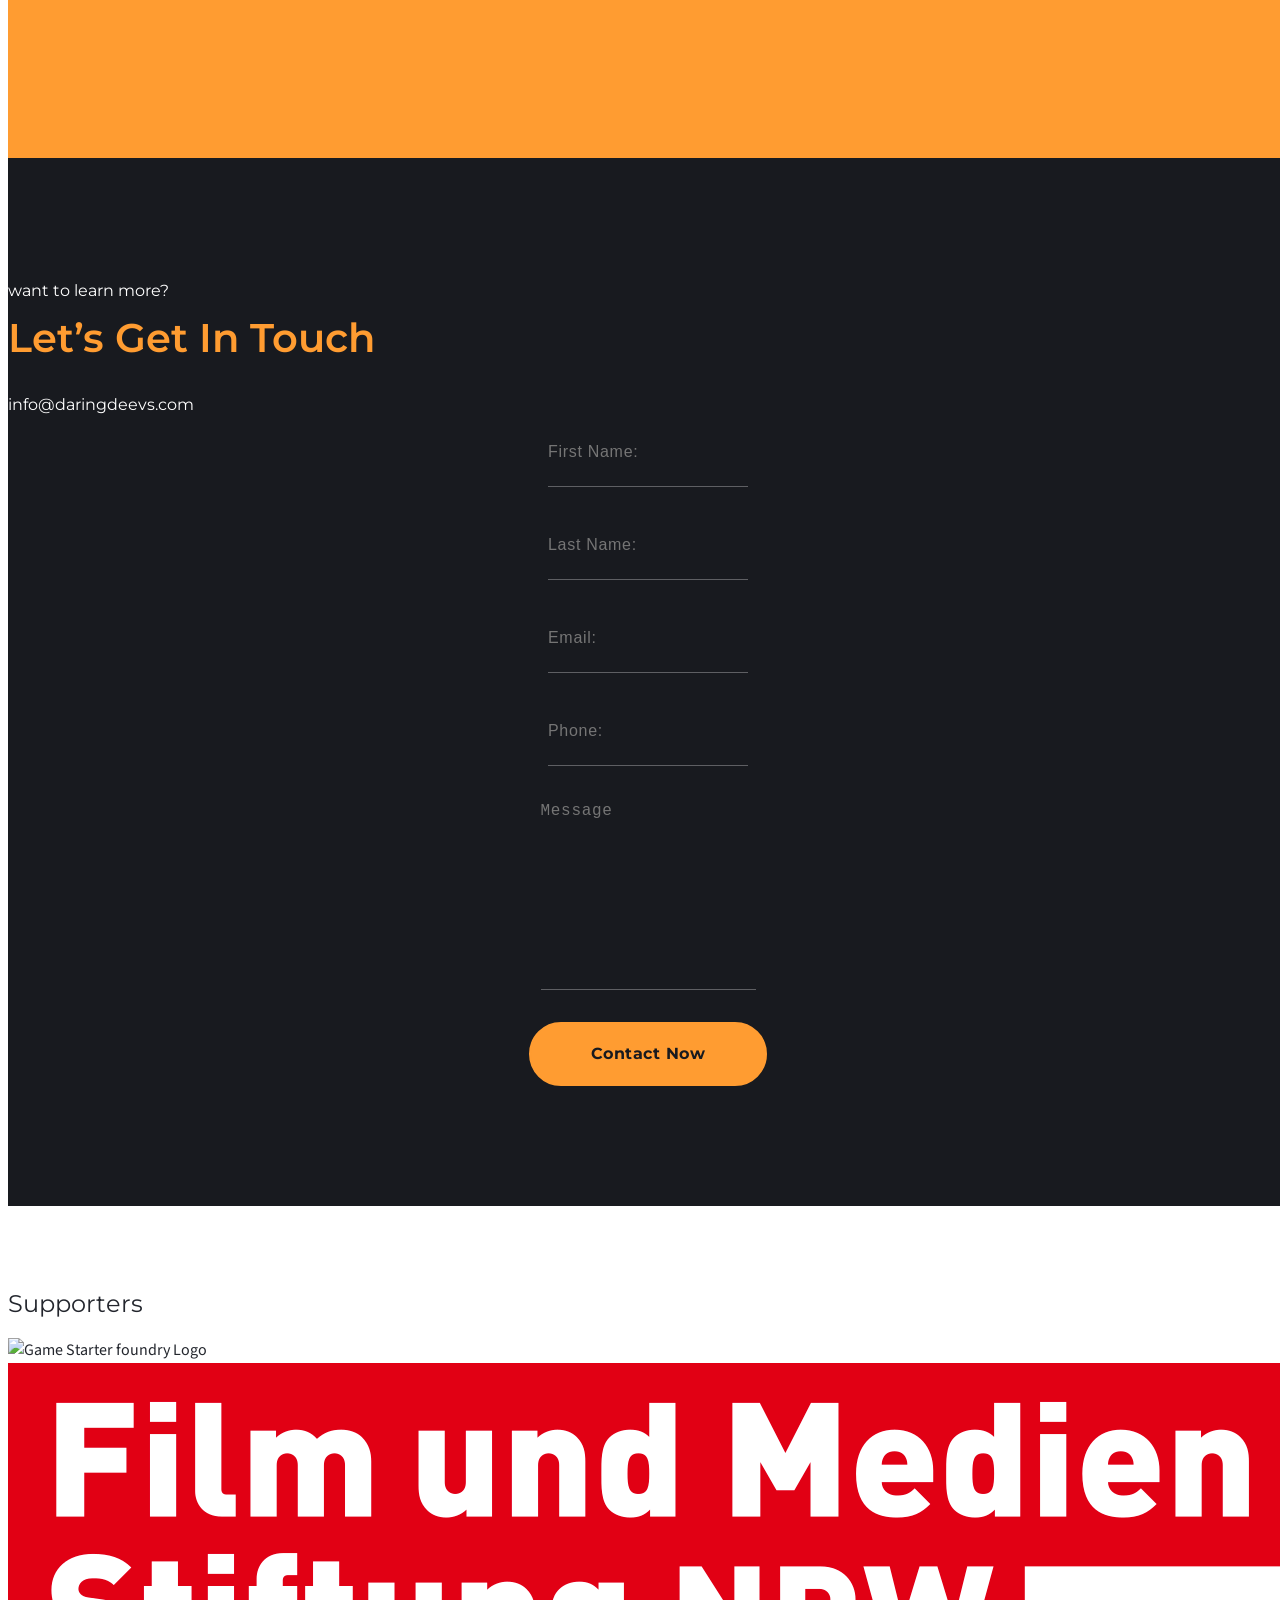
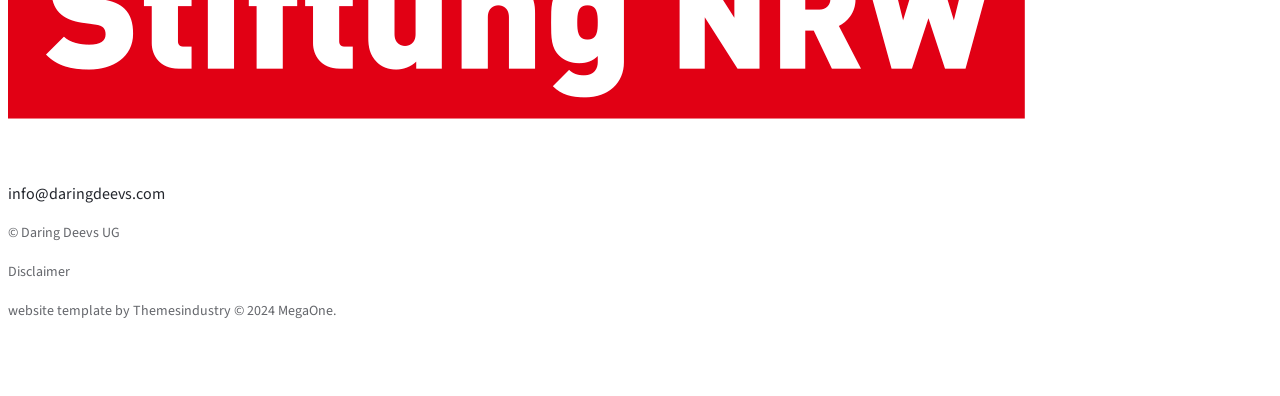
==== commit 44ca902f: "merge privacy policy and legal info" ====
--- a/index.html
+++ b/index.html
@@ -87,7 +87,7 @@
                    <div class="col-12 d-flex justify-content-center align-items-center">
                         <div class="logo-center text-center">
                             <a href="/" class="d-flex flex-column align-items-center">
-                                <img src="web-agency/img/Logo_icon.png" alt="LOGO IMAGE"  class="mb-3" style="max-width: 100%; height: auto; max-height: 100px;">
+                                <img src="web-agency/img/Logo_icon.png" alt="LOGO IMAGE"  class="mb-3" style="max-width: 100%; height: auto; max-height: 150px;">
                                 <img src="web-agency/img/Wordmark_Horizontal.png" alt="LOGO TYPE" style="max-width: 100%; height: auto; max-height: 80px;" >
                             </a>
                         </div>
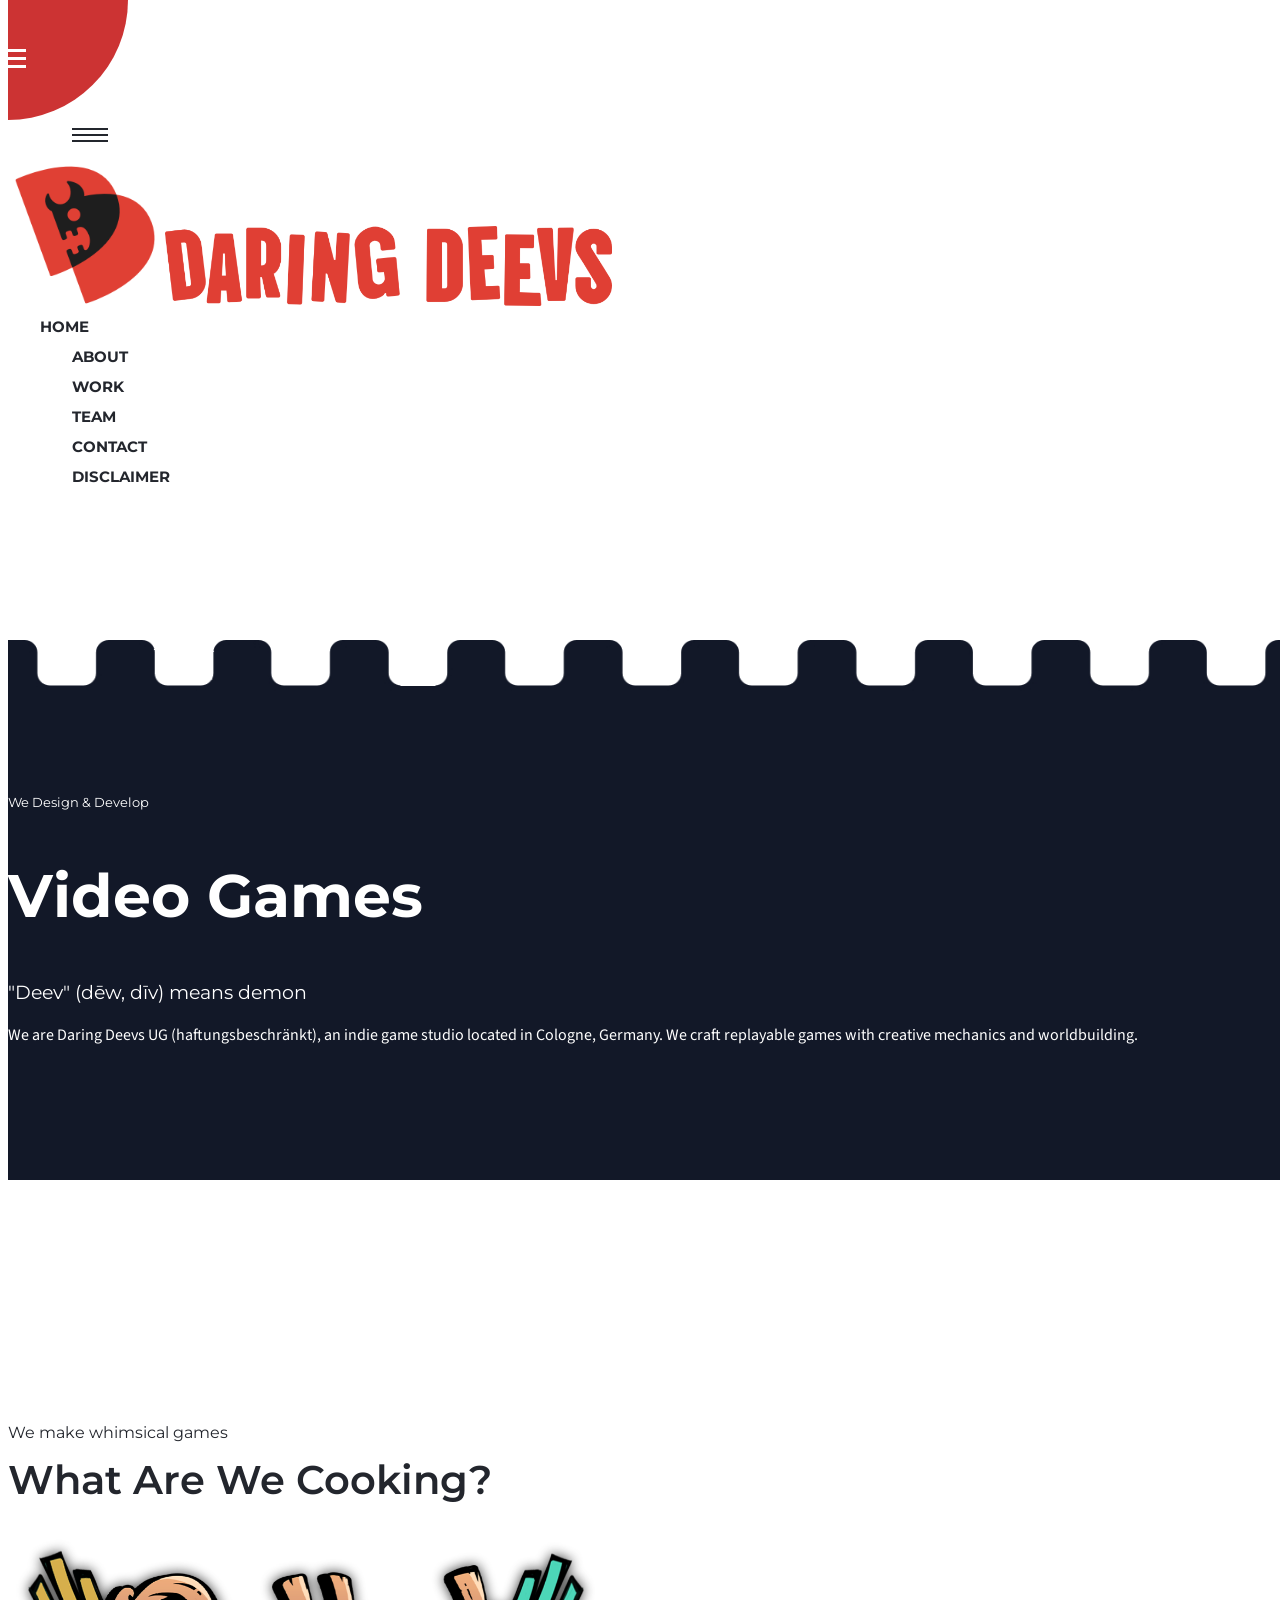
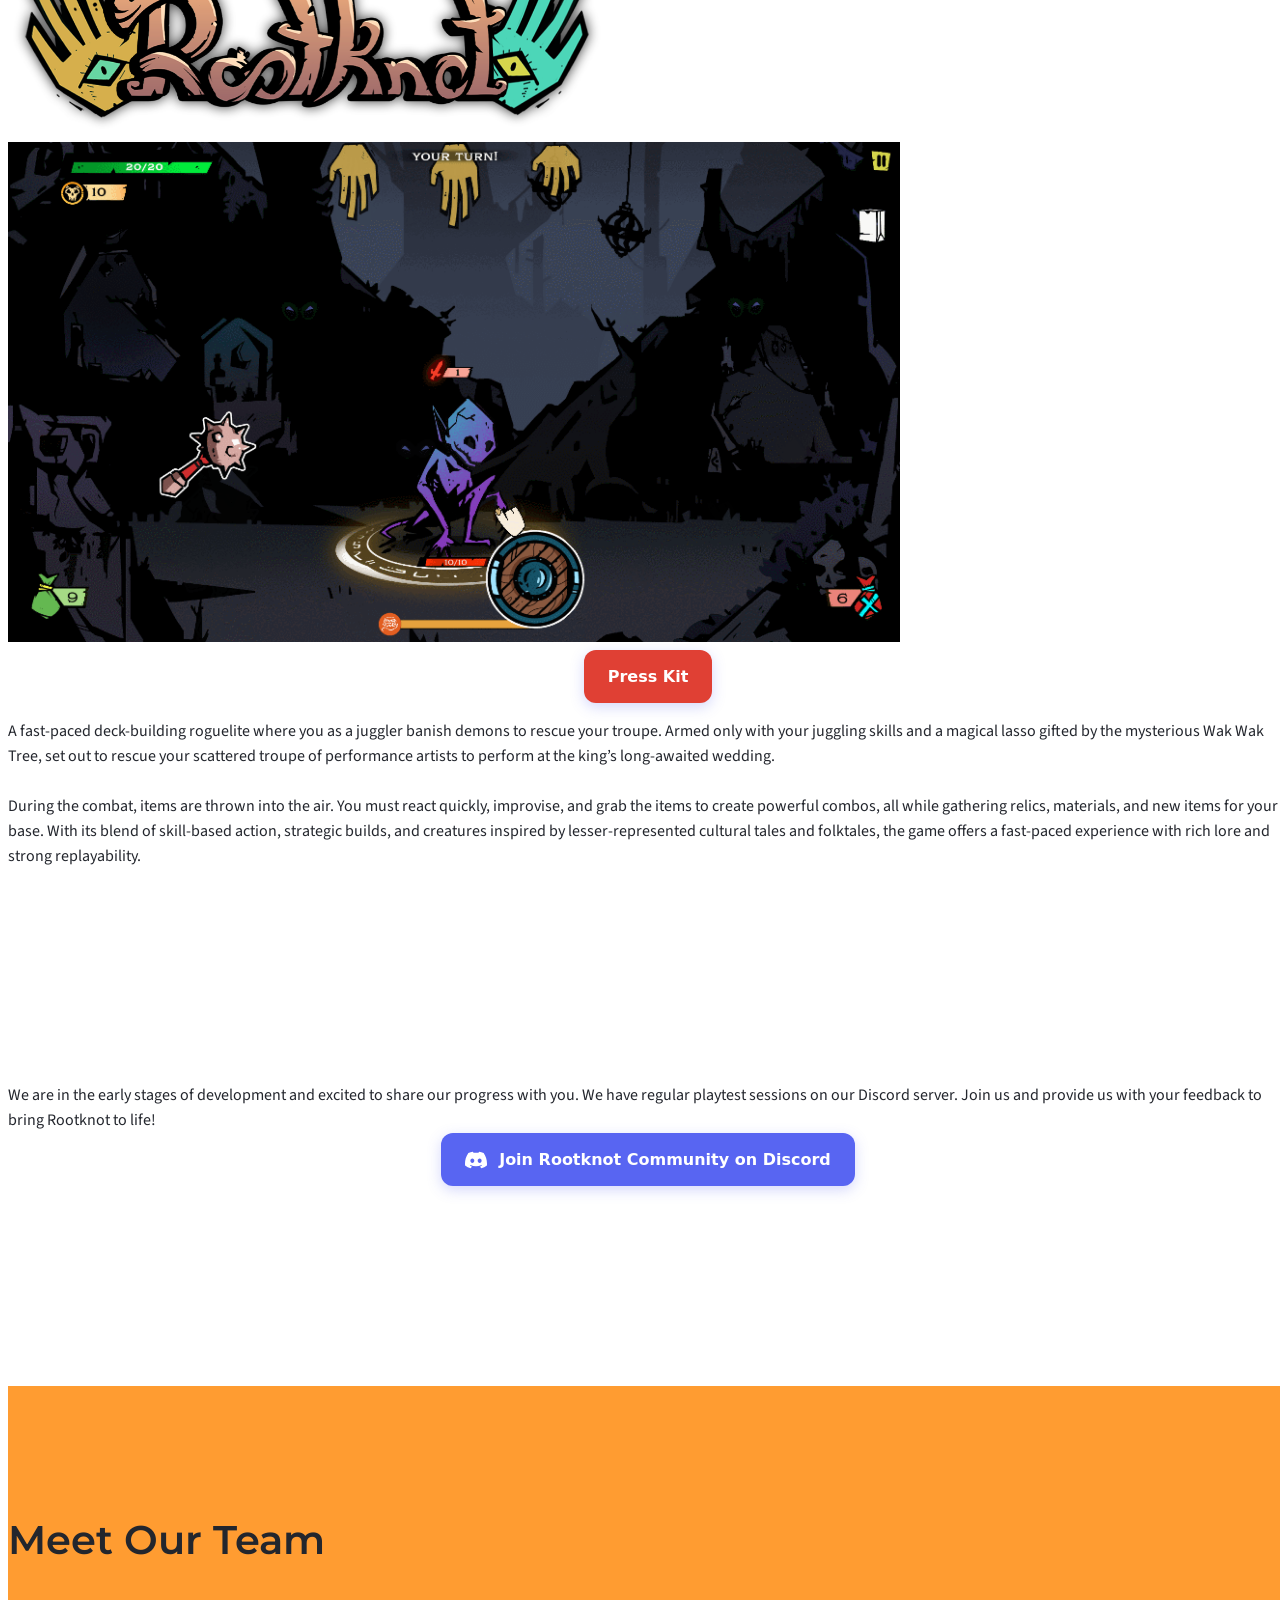
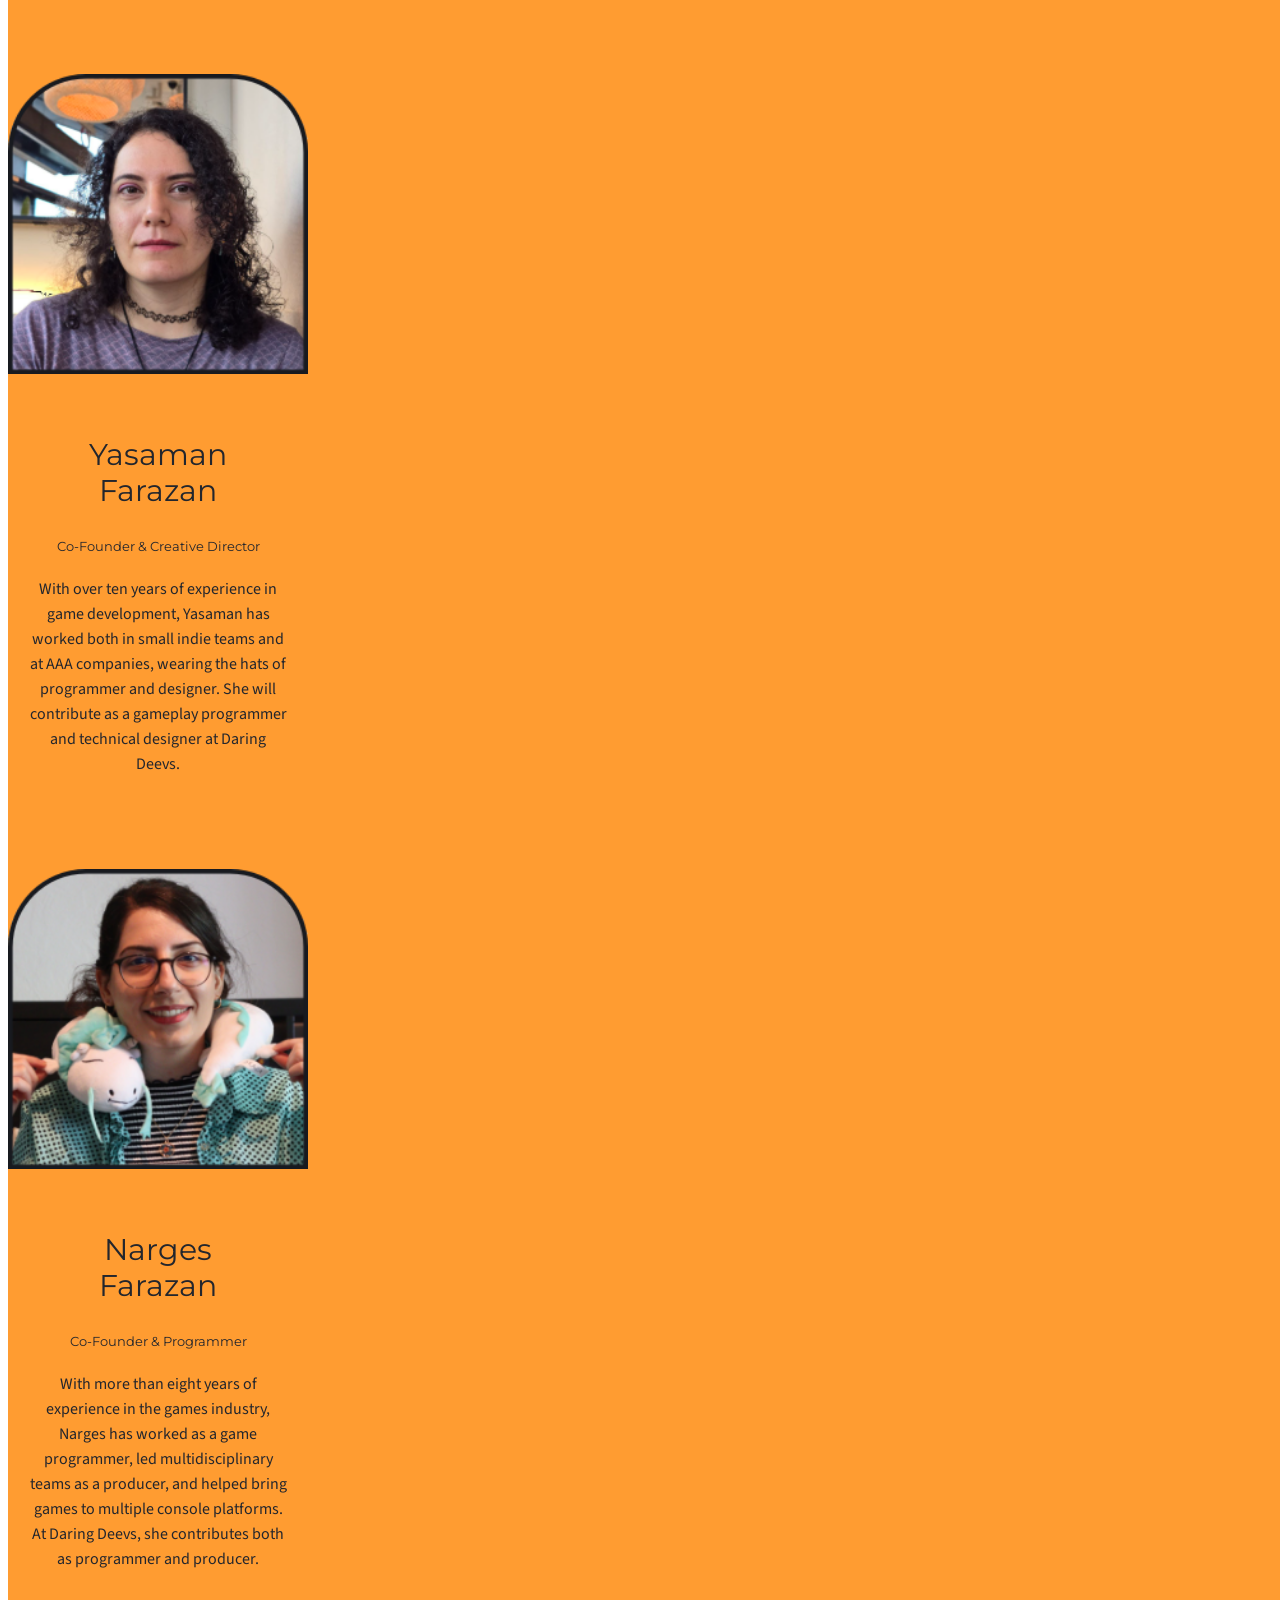
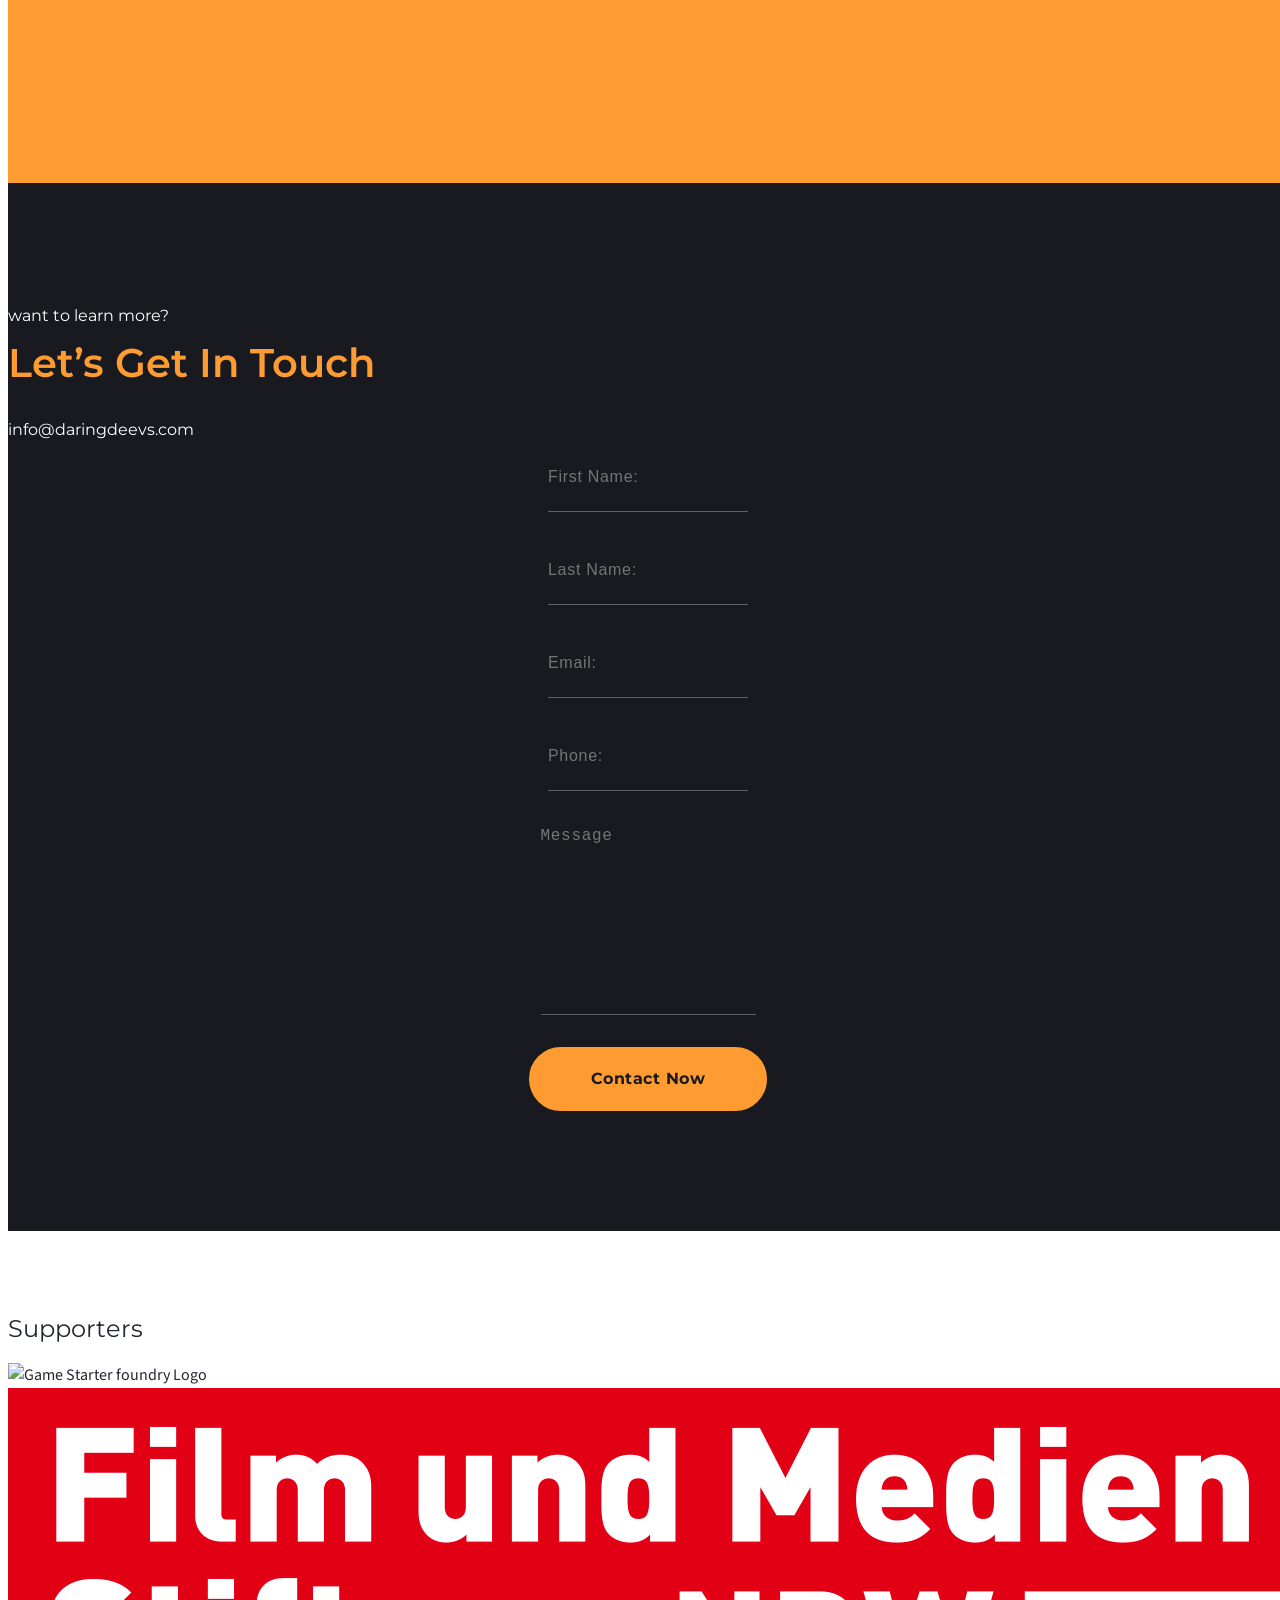
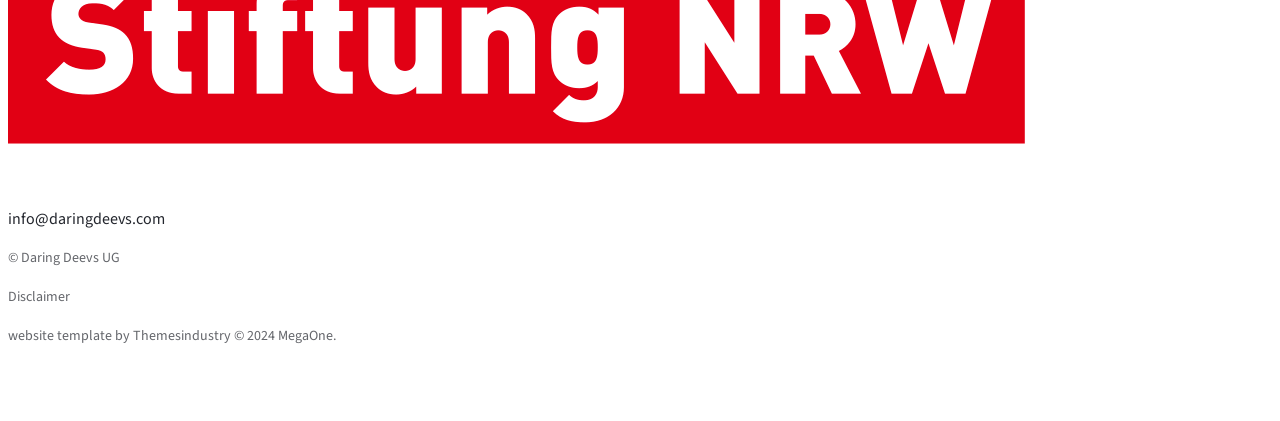
==== commit da467a3d: "change Narges' description" ====
--- a/index.html
+++ b/index.html
@@ -312,8 +312,8 @@
                     <div class="team-classic-content hvr-team yellow">
                         <h3 class="mb-3 text-capitalize">Yasaman<br>Farazan</h3>
                         <h5 class="mb-3 text-capitalize">Co-Founder & Creative Director</h5>
-                        <p class="mt-3 mb-3">With over ten years of experience in game development, Yasaman has worked both in small indie teams and at AAA companies, wearing the hats of programmer and designer. 
-                            She will contribute as a gameplay programmer and technical designer at Daring Deevs.</p>
+                        <p class="mt-3 mb-3">With over ten years of experience in game development, Yasaman has worked both in small indie teams and at AAA companies, 
+                            wearing the hats of programmer and designer. She will contribute as a gameplay programmer and technical designer at Daring Deevs.</p>
                         <ul class="team-social">
                             <li><a href="https://www.linkedin.com/in/yasamanfarazan/" target="_blank"
                                     class="linkedin-bg-hvr"><i class="fab fa-linkedin-in" aria-hidden="true"></i></a></li>
@@ -329,8 +329,8 @@
                     <div class="team-classic-content hvr-team yellow">
                         <h3 class="mb-3 text-capitalize">Narges<br>Farazan</h3>
                         <h5 class="mb-3 text-capitalize">Co-Founder & Programmer</h5>
-                        <p class="mt-3 mb-3">Narges is a software engineer and game producer with a passion for crafting meaningful player experiences. 
-                            With years of experience across game development and console production, she helps turn ambitious ideas into polished games.</p>
+                        <p class="mt-3 mb-3">With more than eight years of experience in the games industry, Narges has worked as a game programmer, led multidisciplinary teams as a producer, 
+                            and helped bring games to multiple console platforms. At Daring Deevs, she contributes both as programmer and producer.</p>
                         <ul class="team-social">
                             <li><a href="https://www.linkedin.com/in/nargesfarazan/" target="_blank"
                                     class="linkedin-bg-hvr"><i class="fab fa-linkedin-in" aria-hidden="true"></i></a></li>
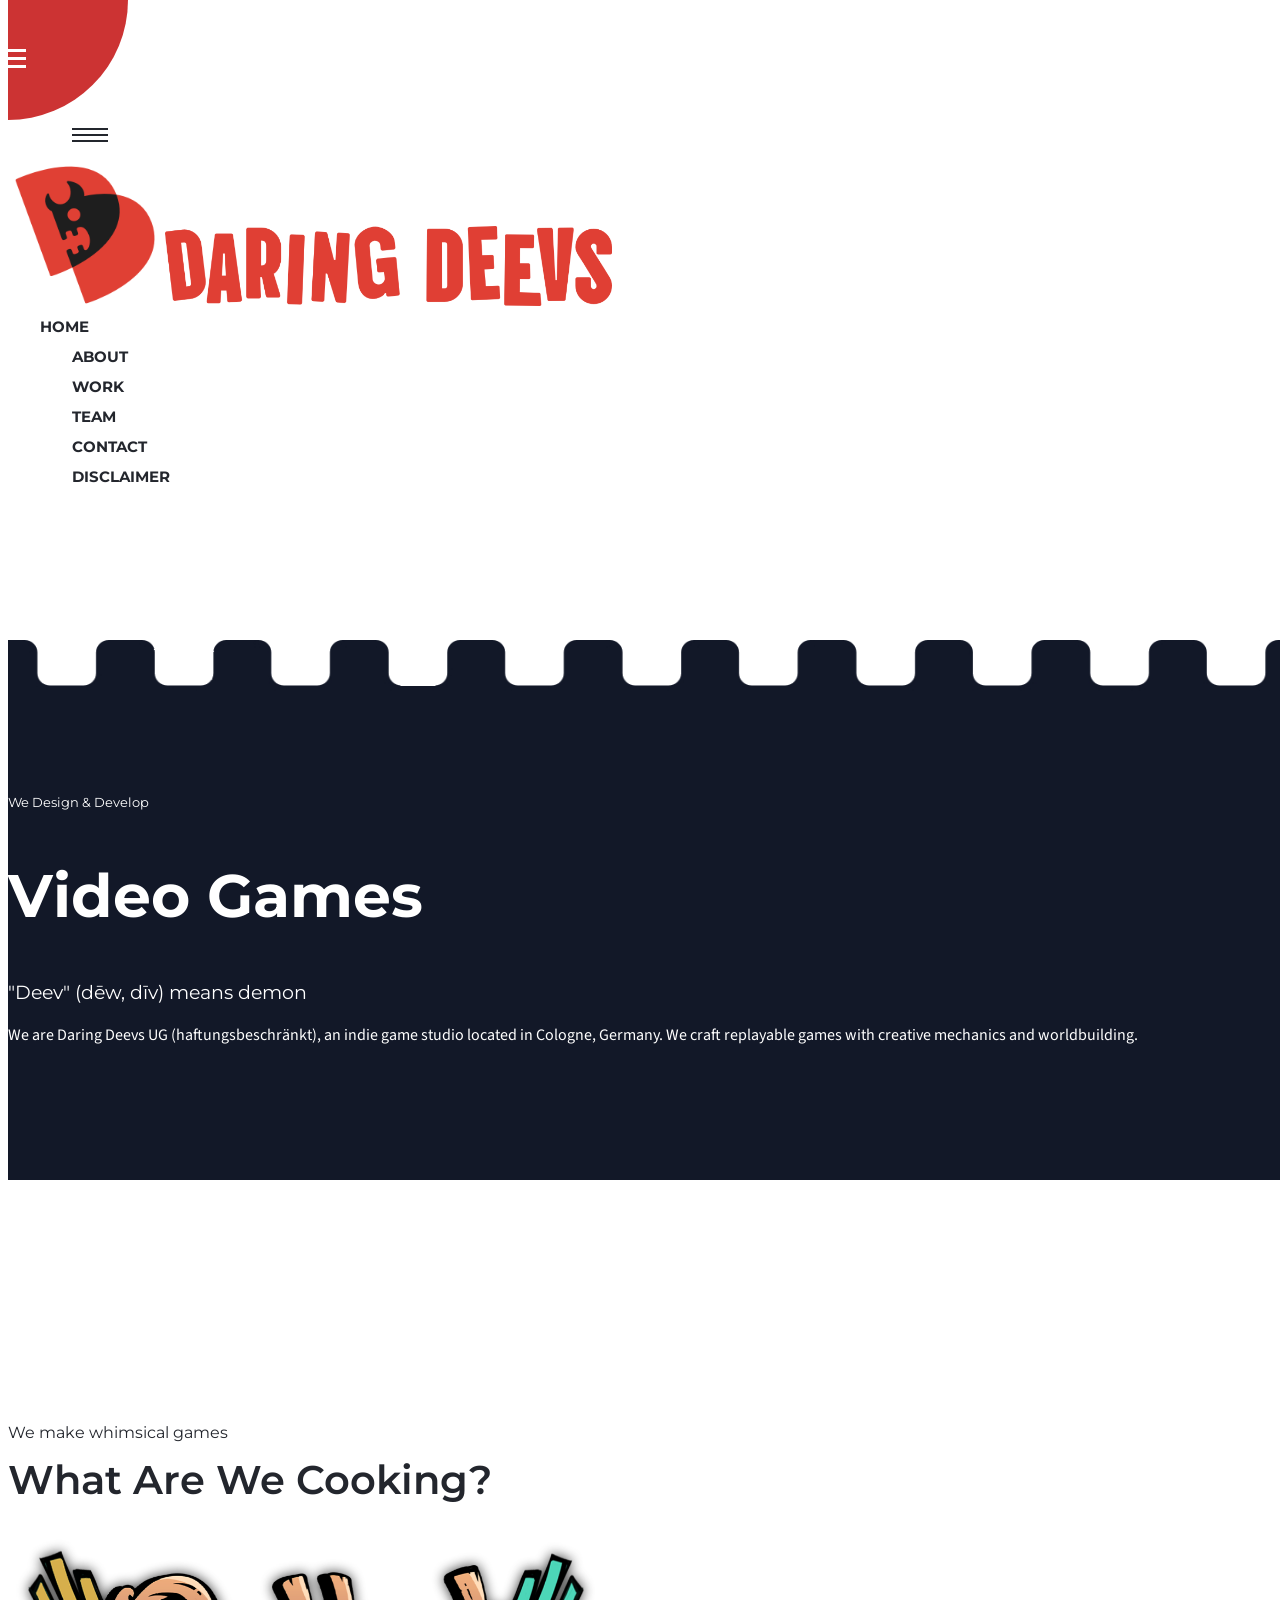
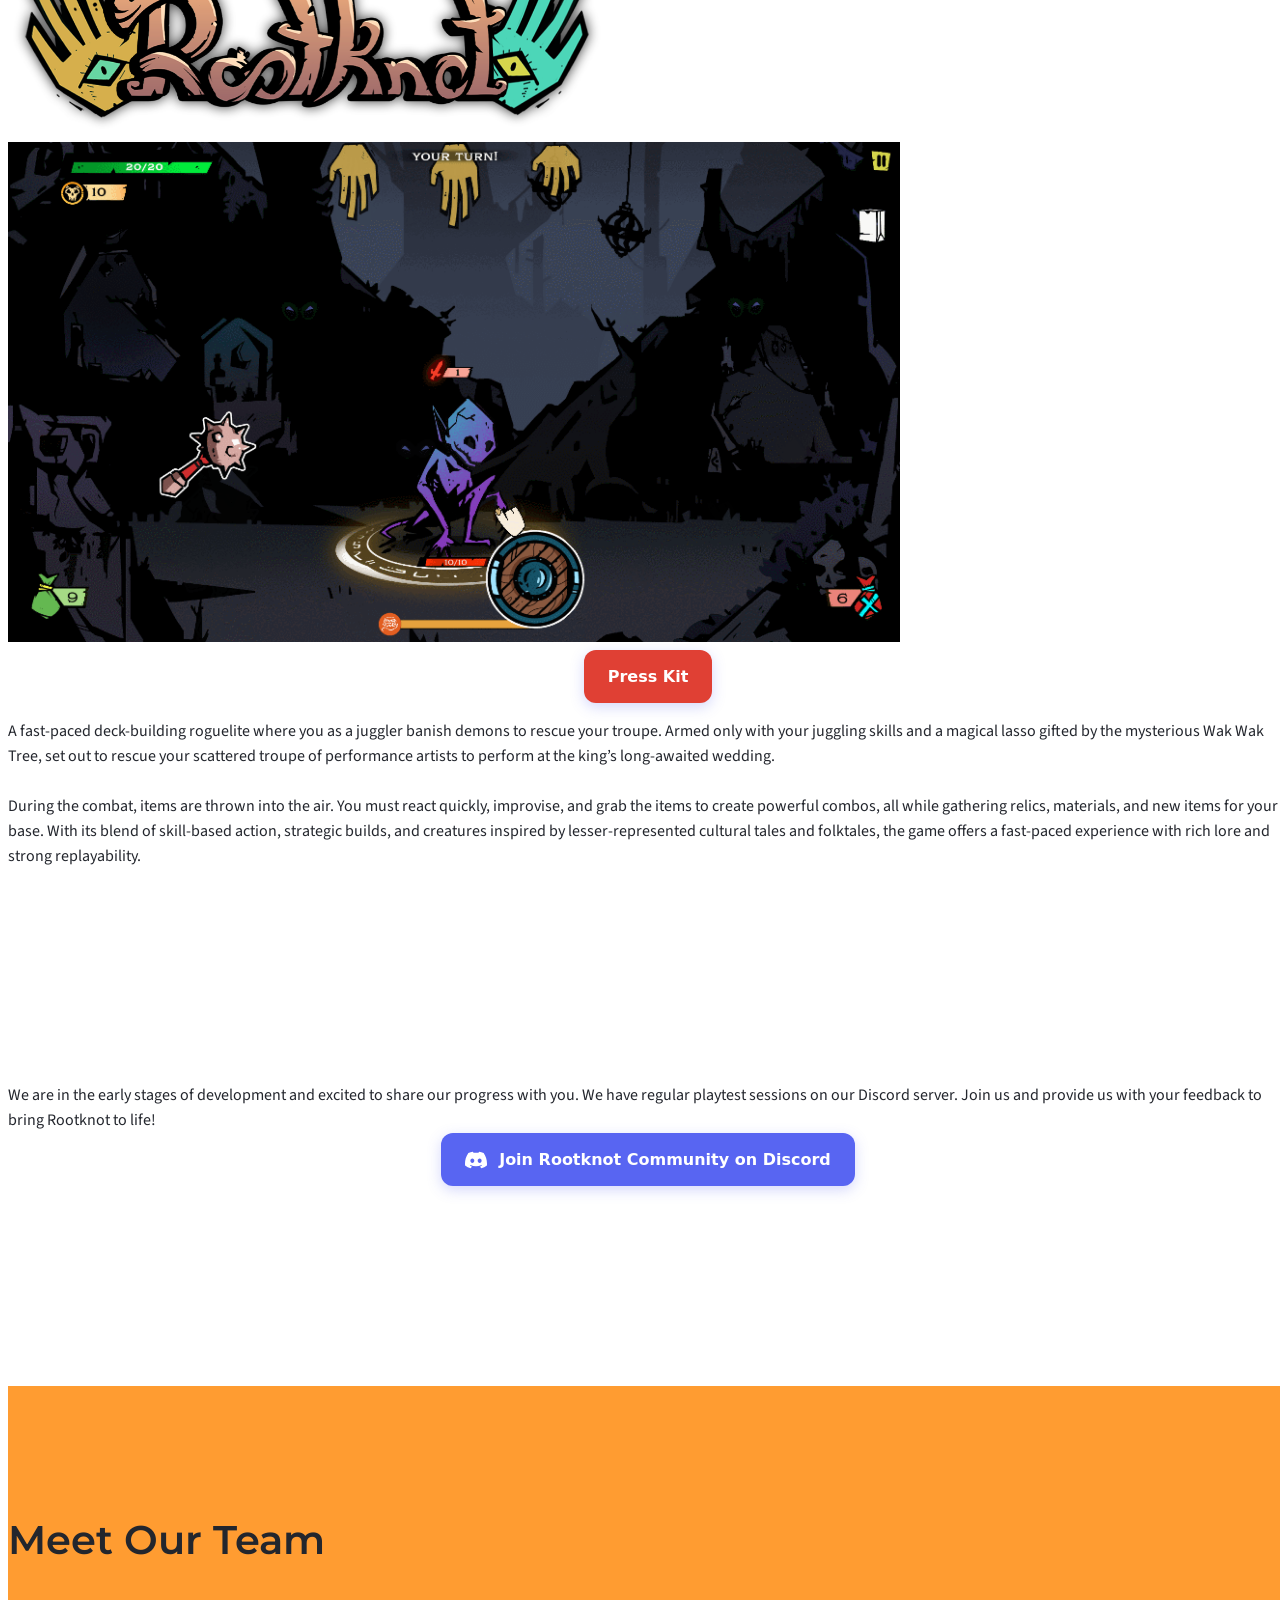
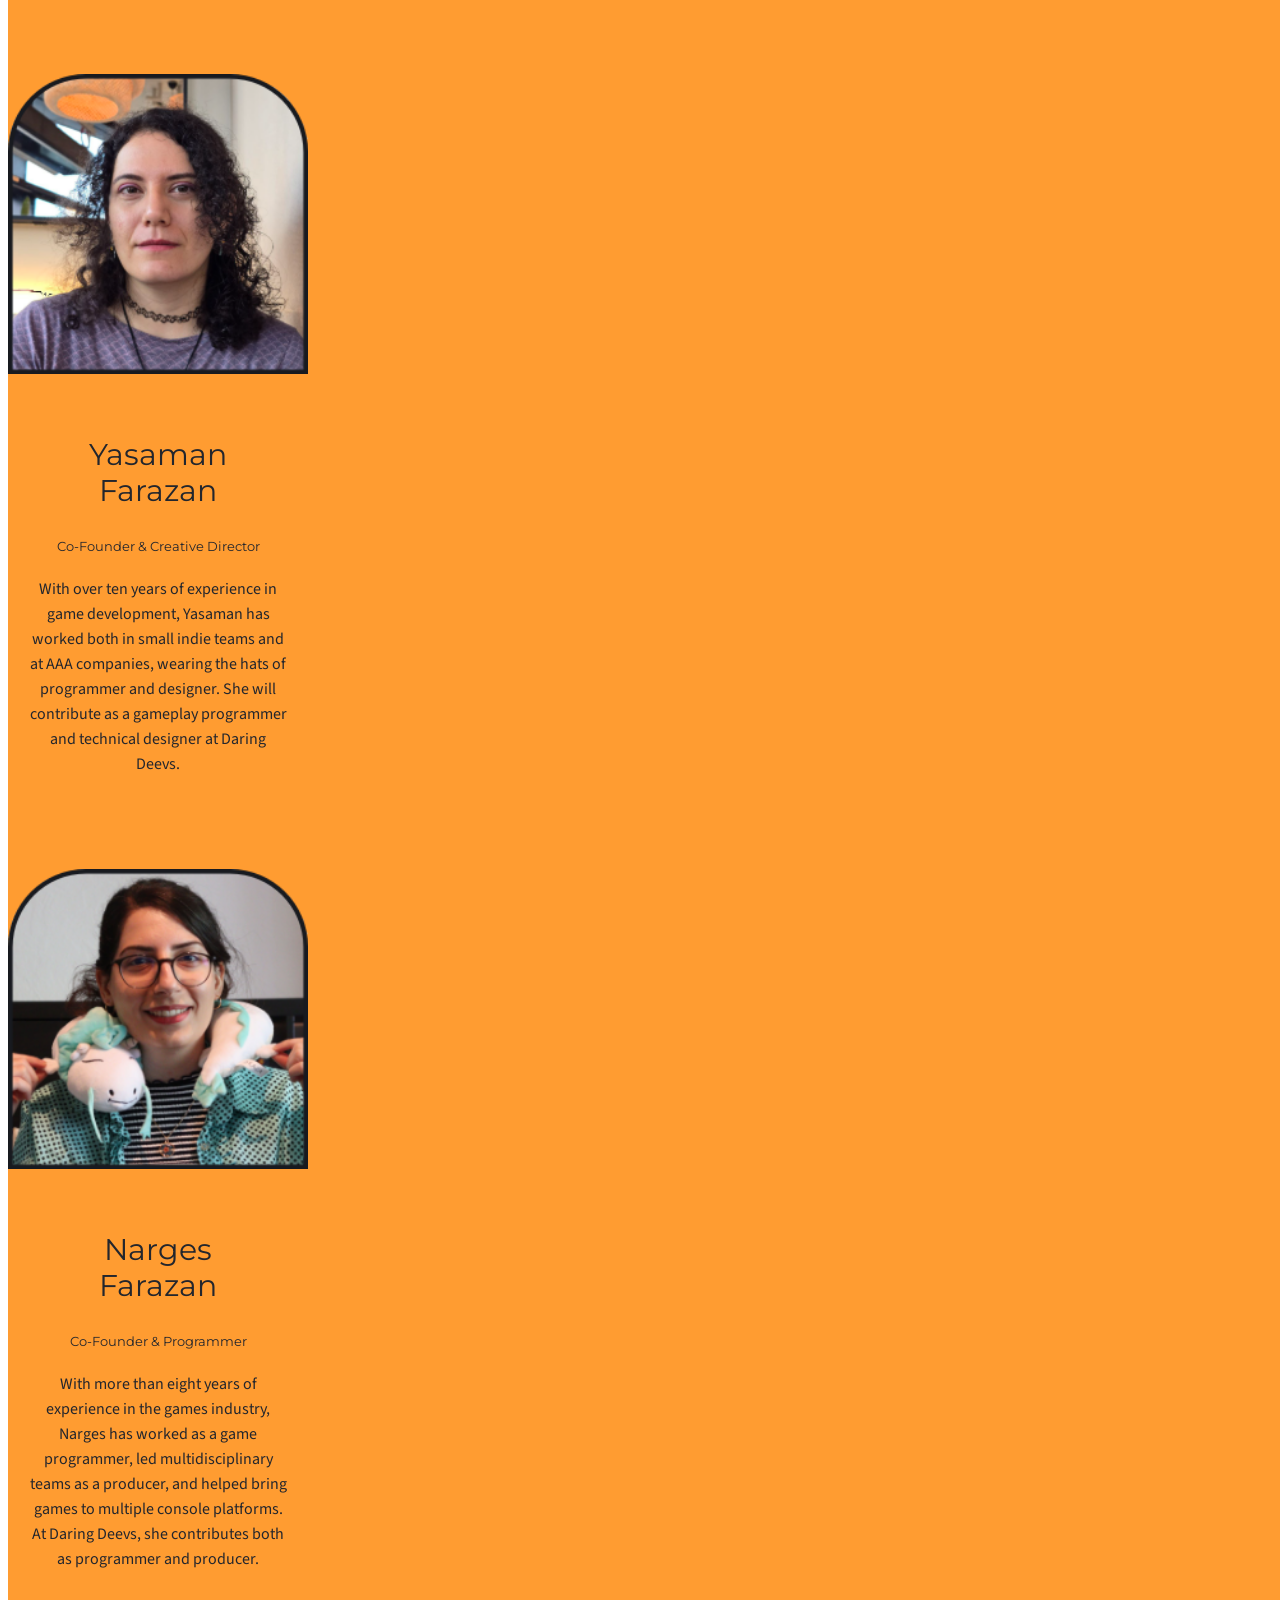
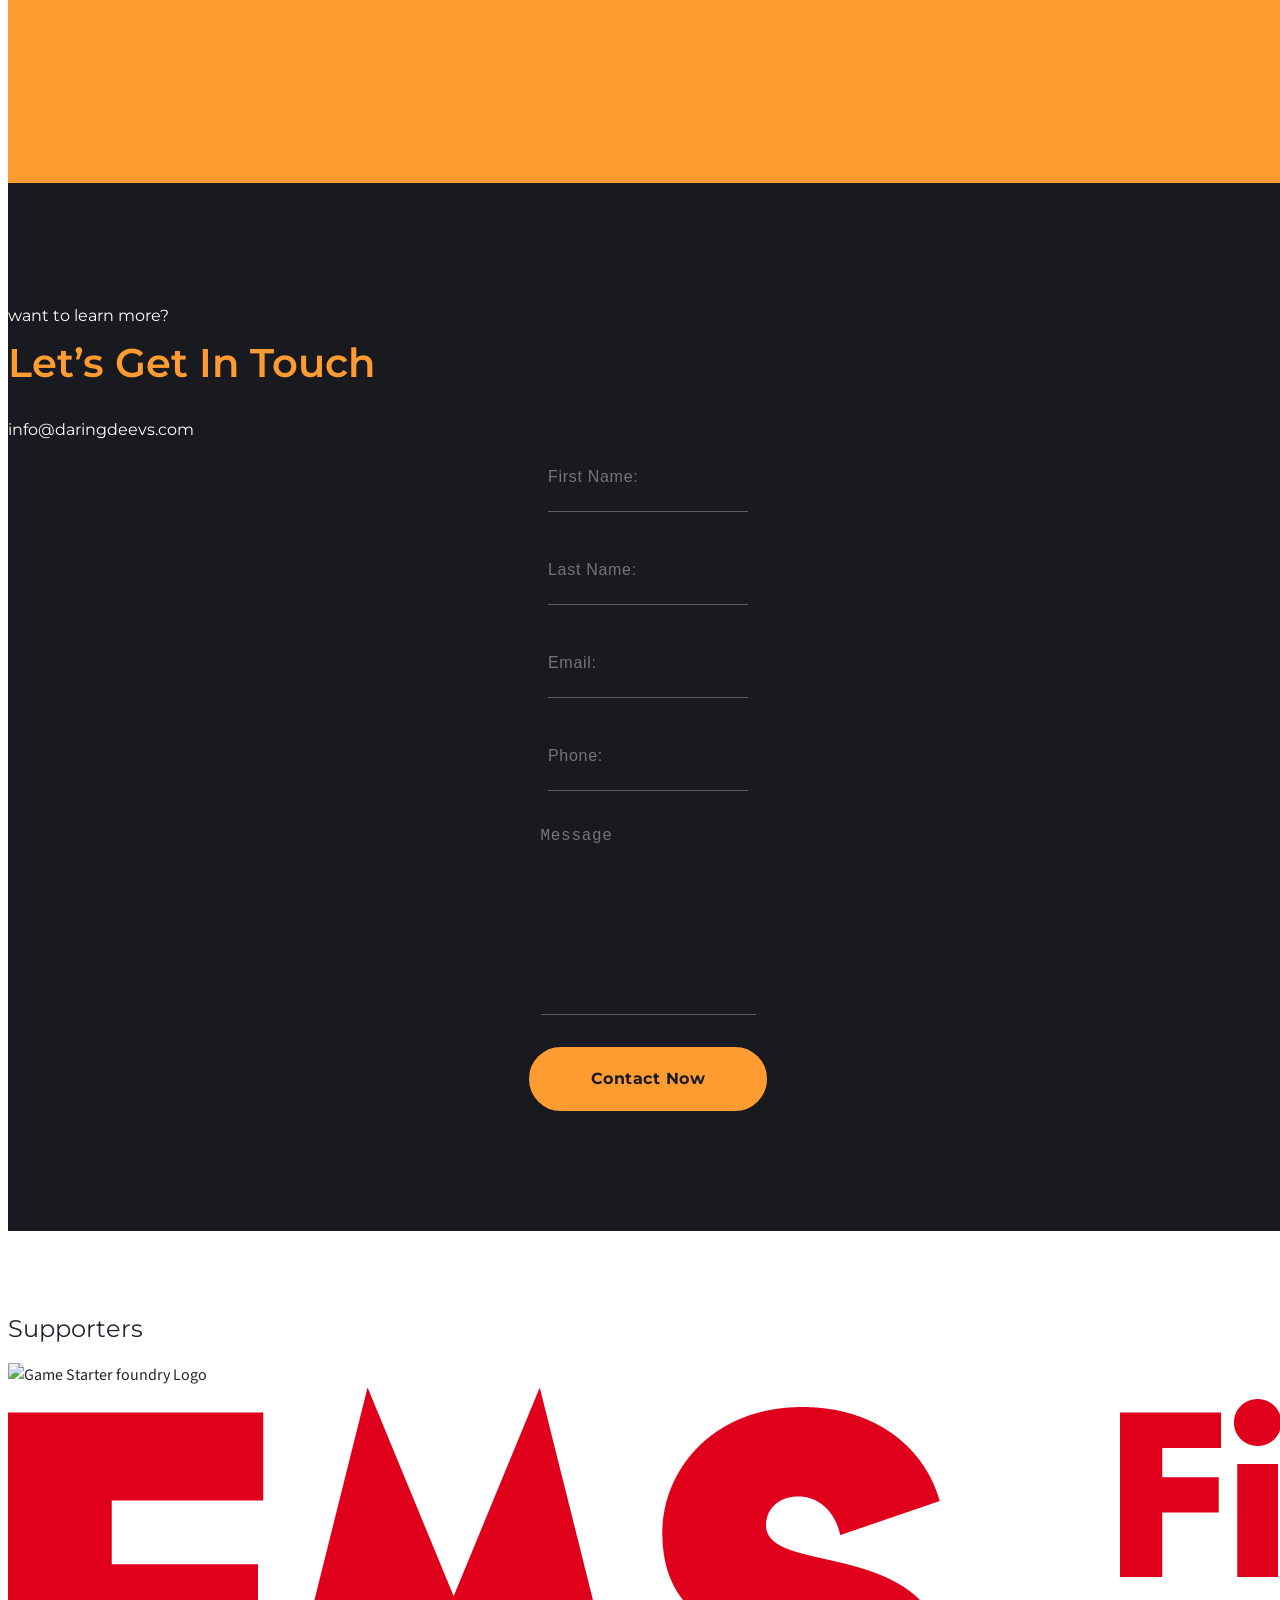
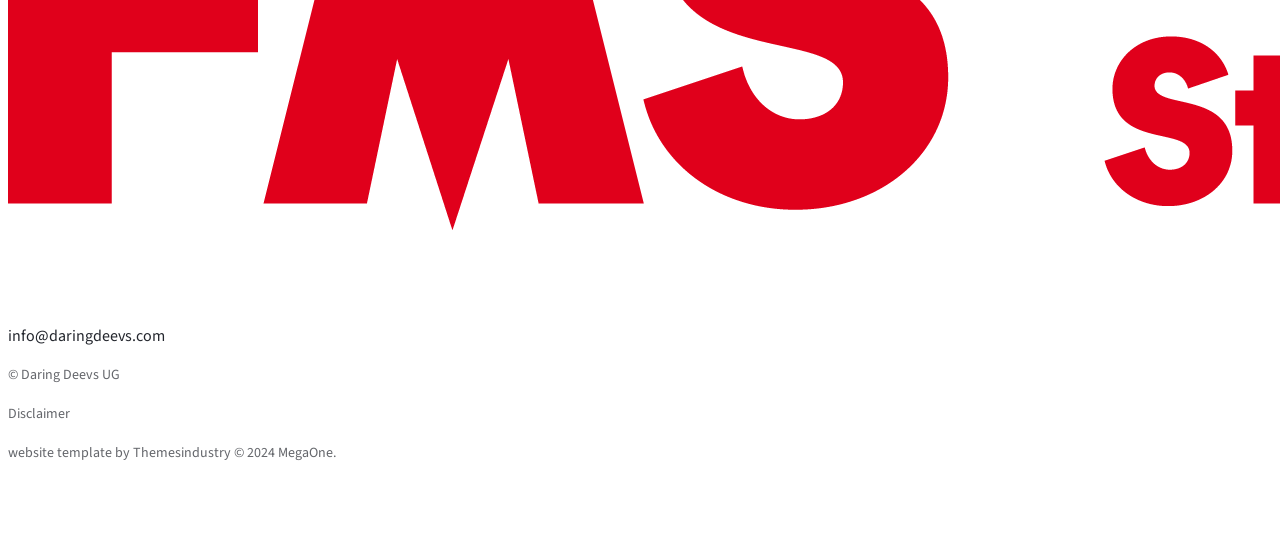
==== commit 91aba43d: "change FMS logo" ====
--- a/index.html
+++ b/index.html
@@ -413,16 +413,16 @@
             <div class="row align-items-center">
                 <div class="col-12 mb-5">
                     <h2 class="heading text-center pb-4 font-weight-bold">Supporters</h2>
-                    <div class="d-flex flex-row justify-content-center">
-                        <div class="d-flex justify-content-center w-25 p-3">
+                    <div class="d-flex flex-row justify-content-center align-items-center">
+                        <div class="d-flex justify-content-center align-items-center w-25 p-3">
                             <a href="https://colognegamelab.de/incubate/game-starter-foundry/" target="_blank">
                                 <img src="web-agency\img\Supporters\GSF-logos\game starter foundry logo - Transparent.png"
                                     alt="Game Starter foundry Logo">
                             </a>
                         </div>
-                        <div class="d-flex justify-content-center w-25 p-3">
+                        <div class="d-flex justify-content-center align-items-center w-25 p-3">
                             <a href="https://www.filmstiftung.de/" target="_blank">
-                                <img src="web-agency\img\Supporters\Film-_und_Medienstiftung_NRW_Logo.png"
+                                <img src="web-agency\img\Supporters\FMS-Logo-Rot-RGB.png"
                                     alt="Film- und Medienstiftung NRW Logo">
                             </a>
                         </div>
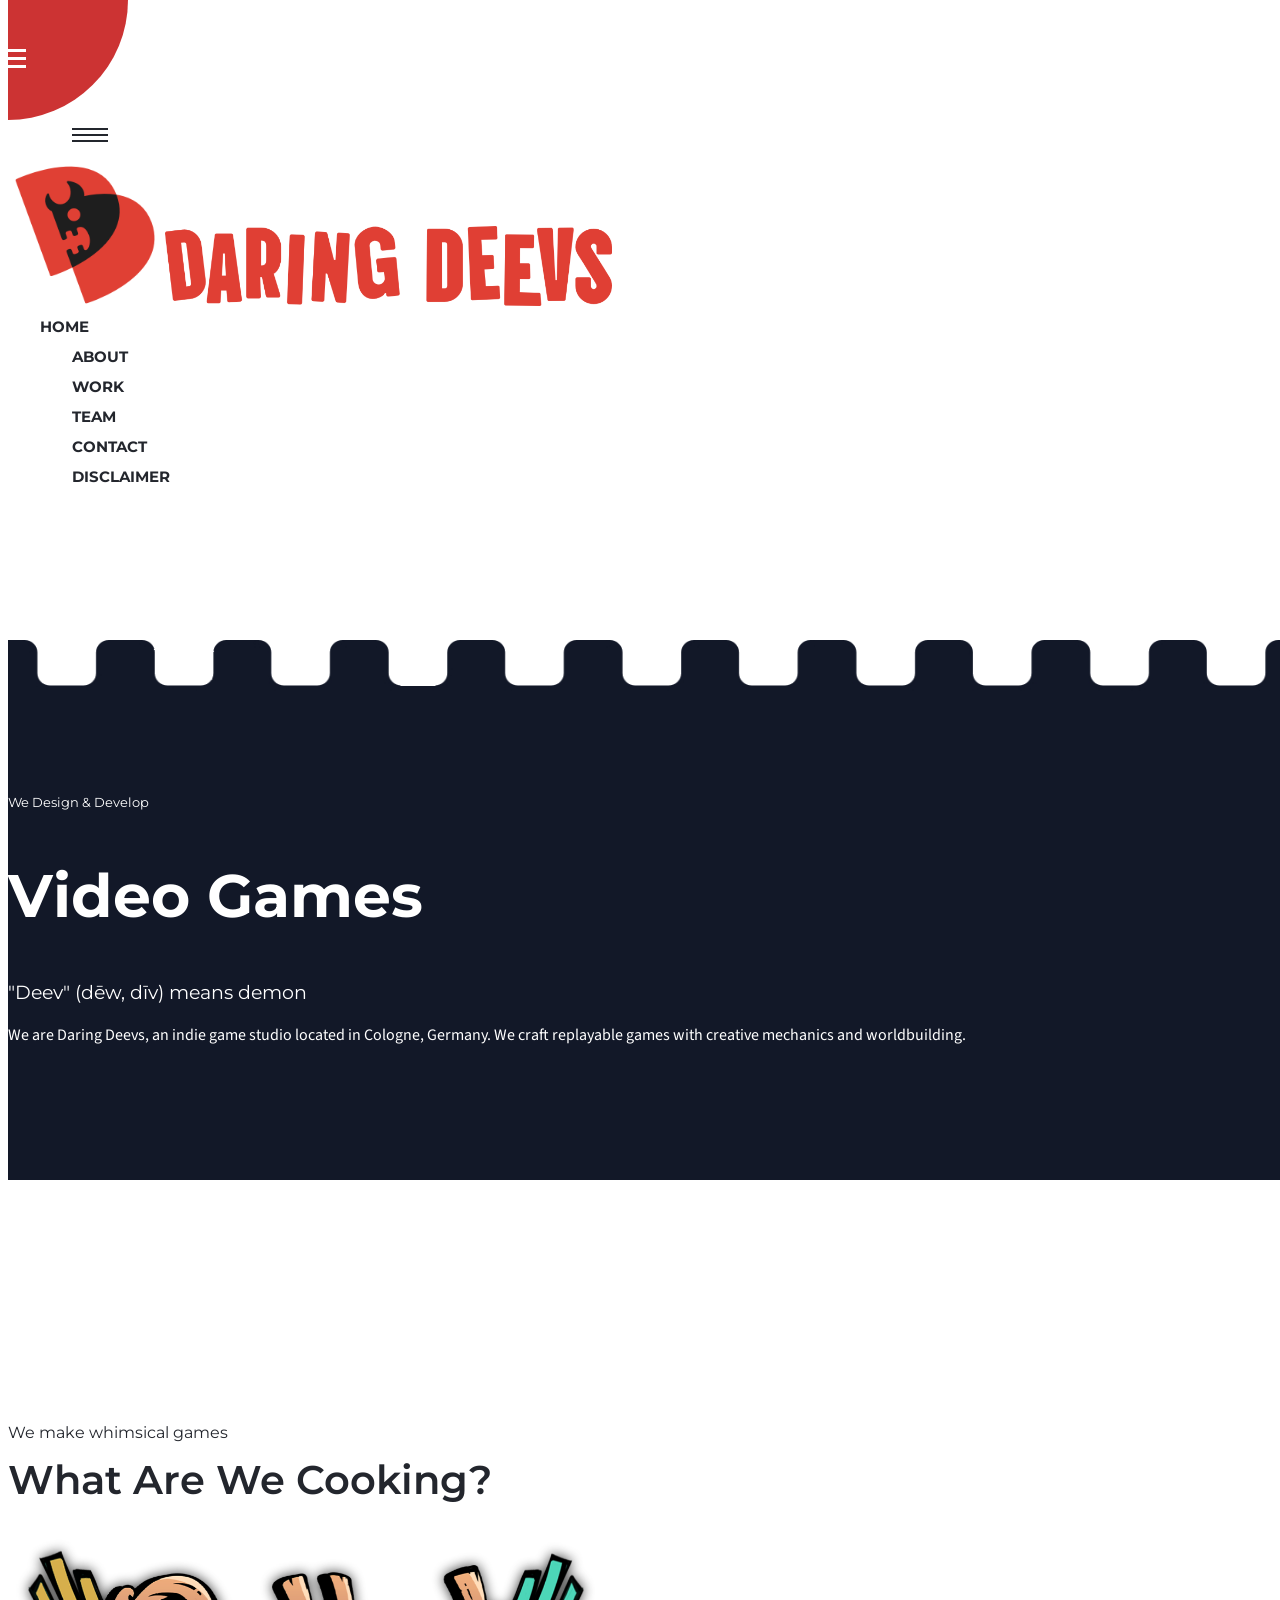
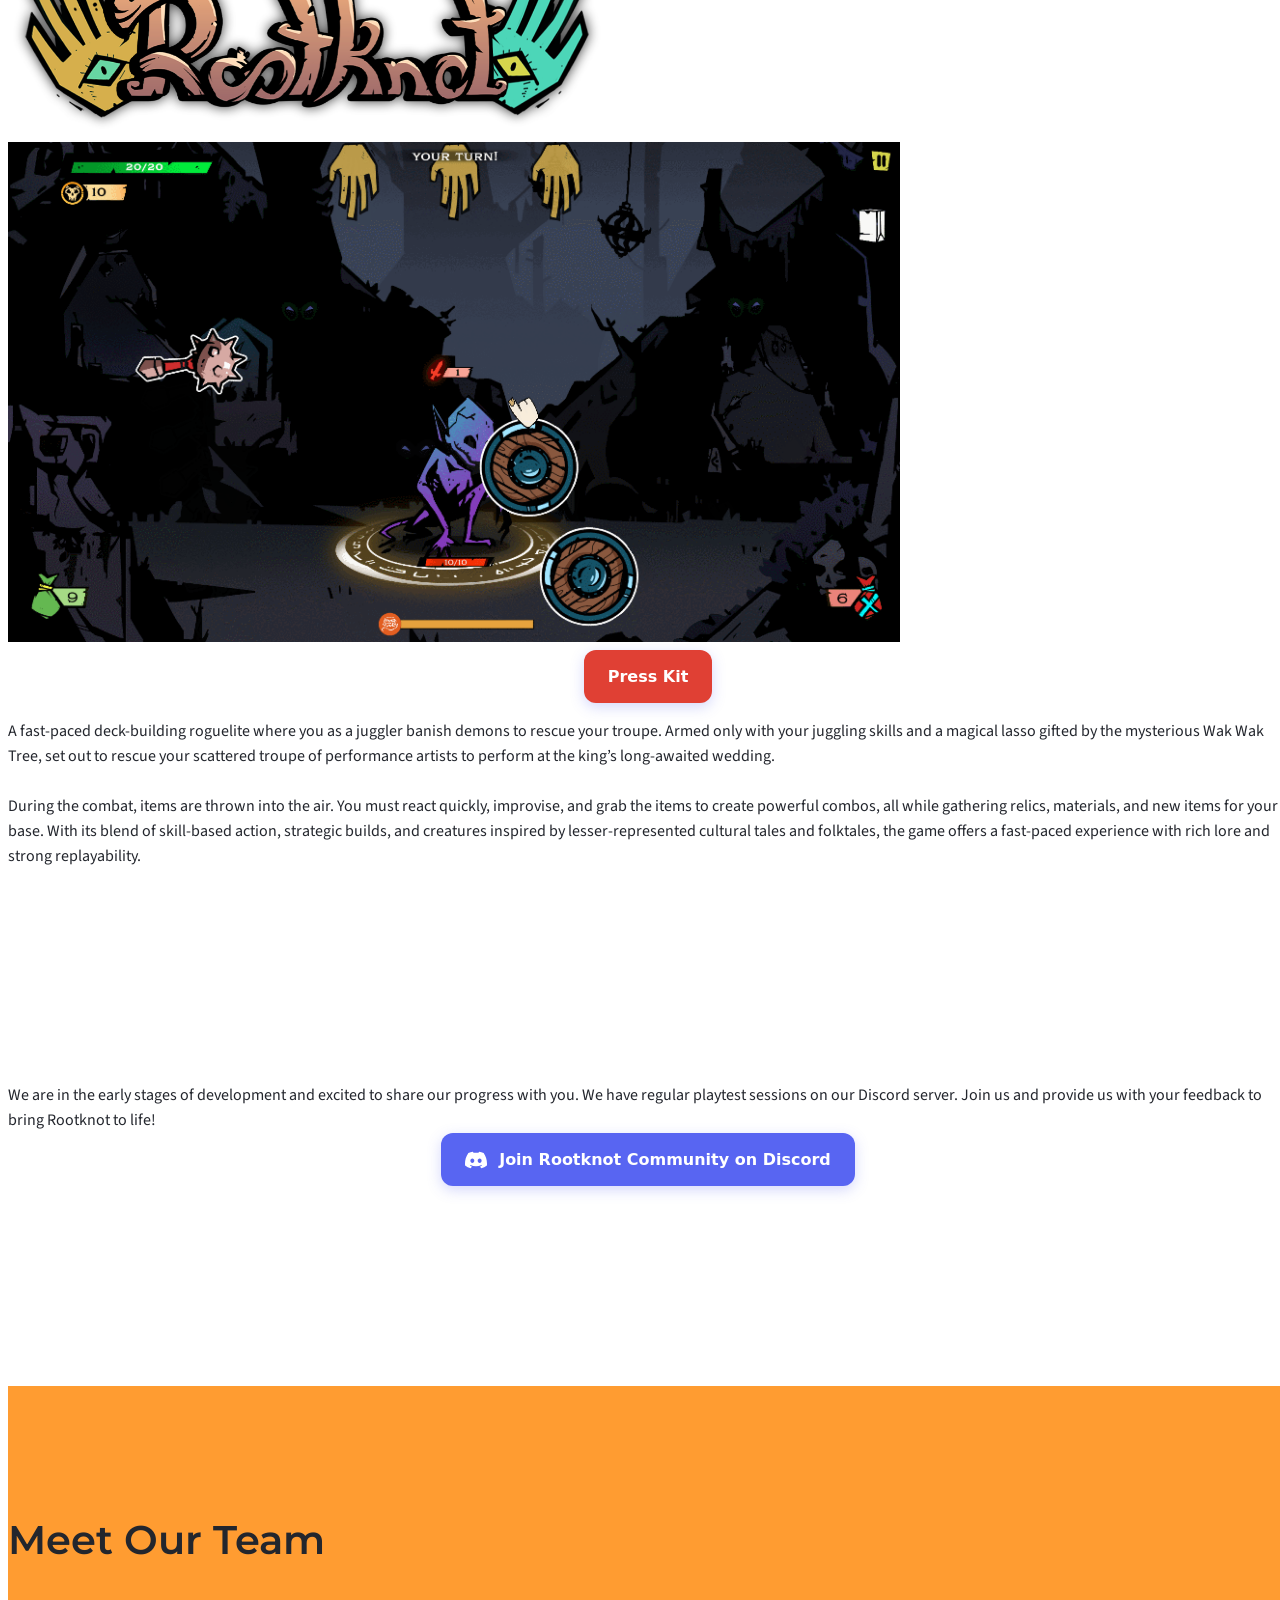
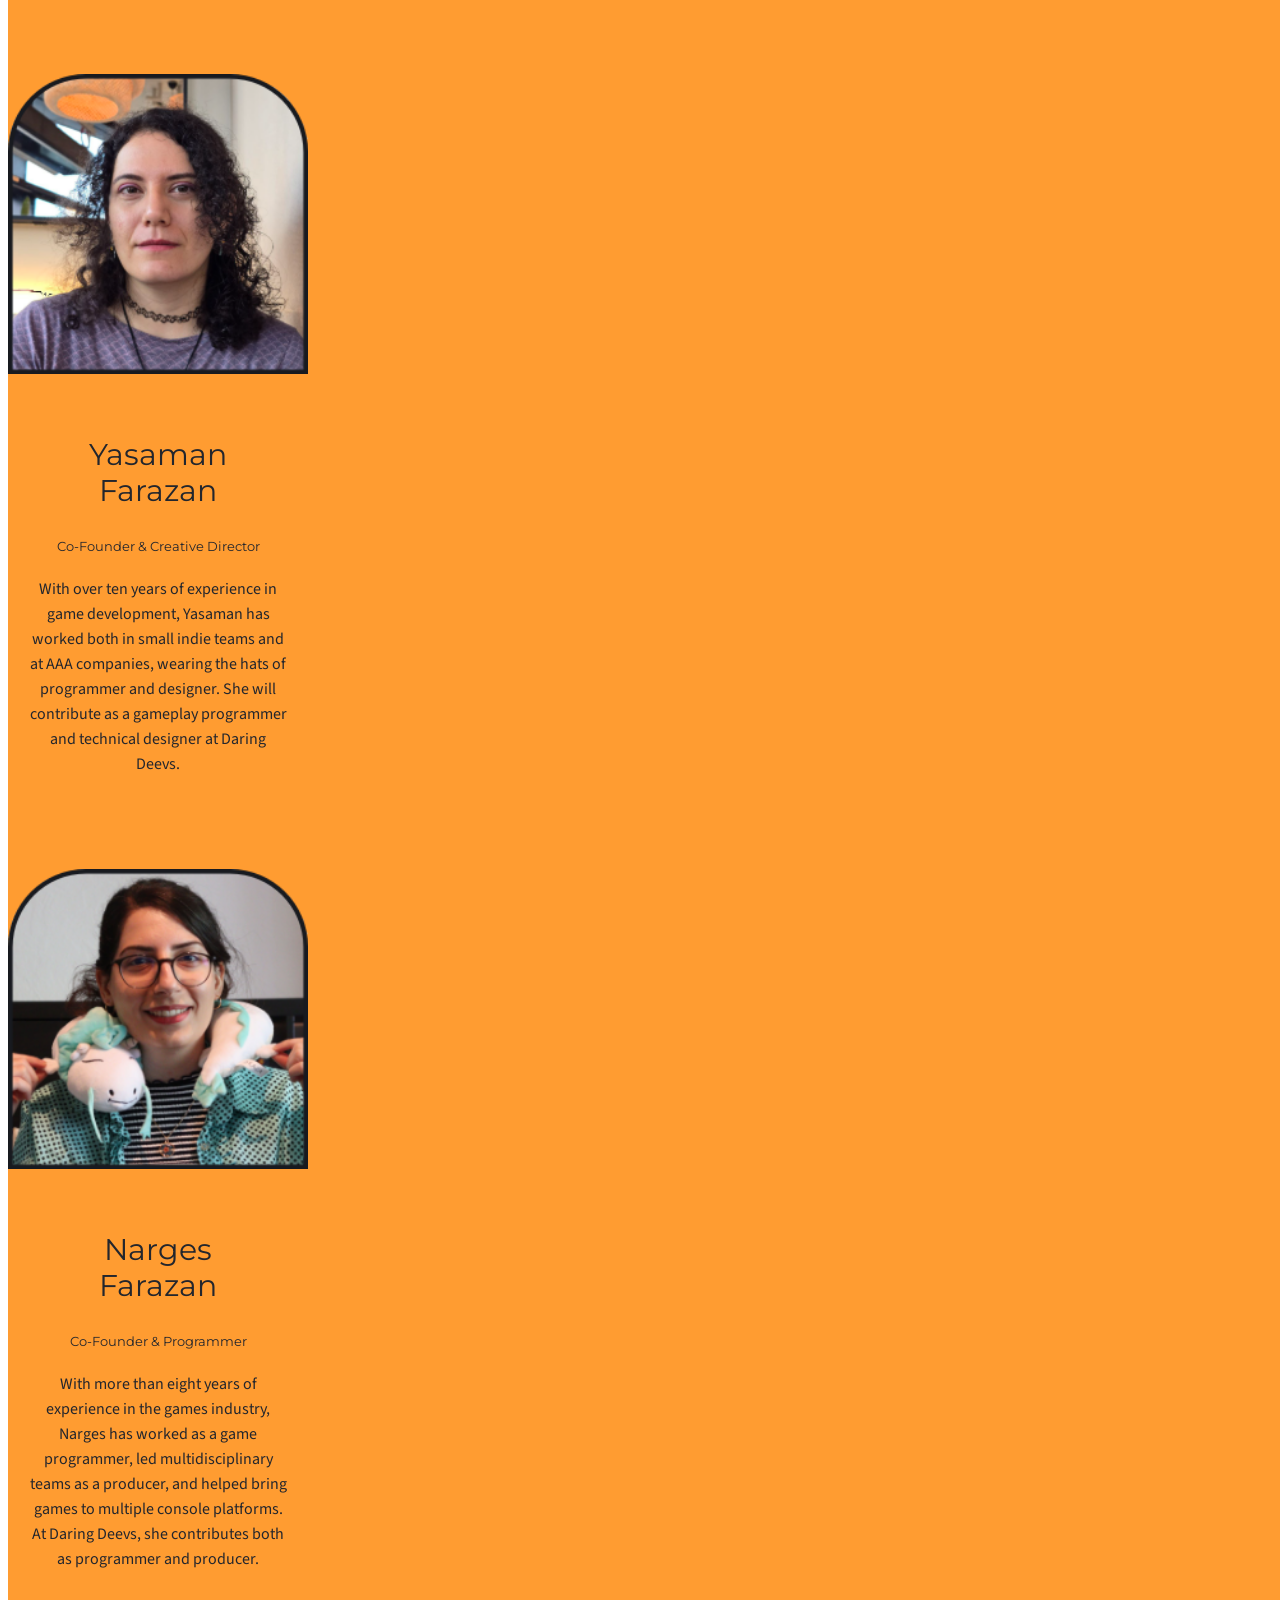
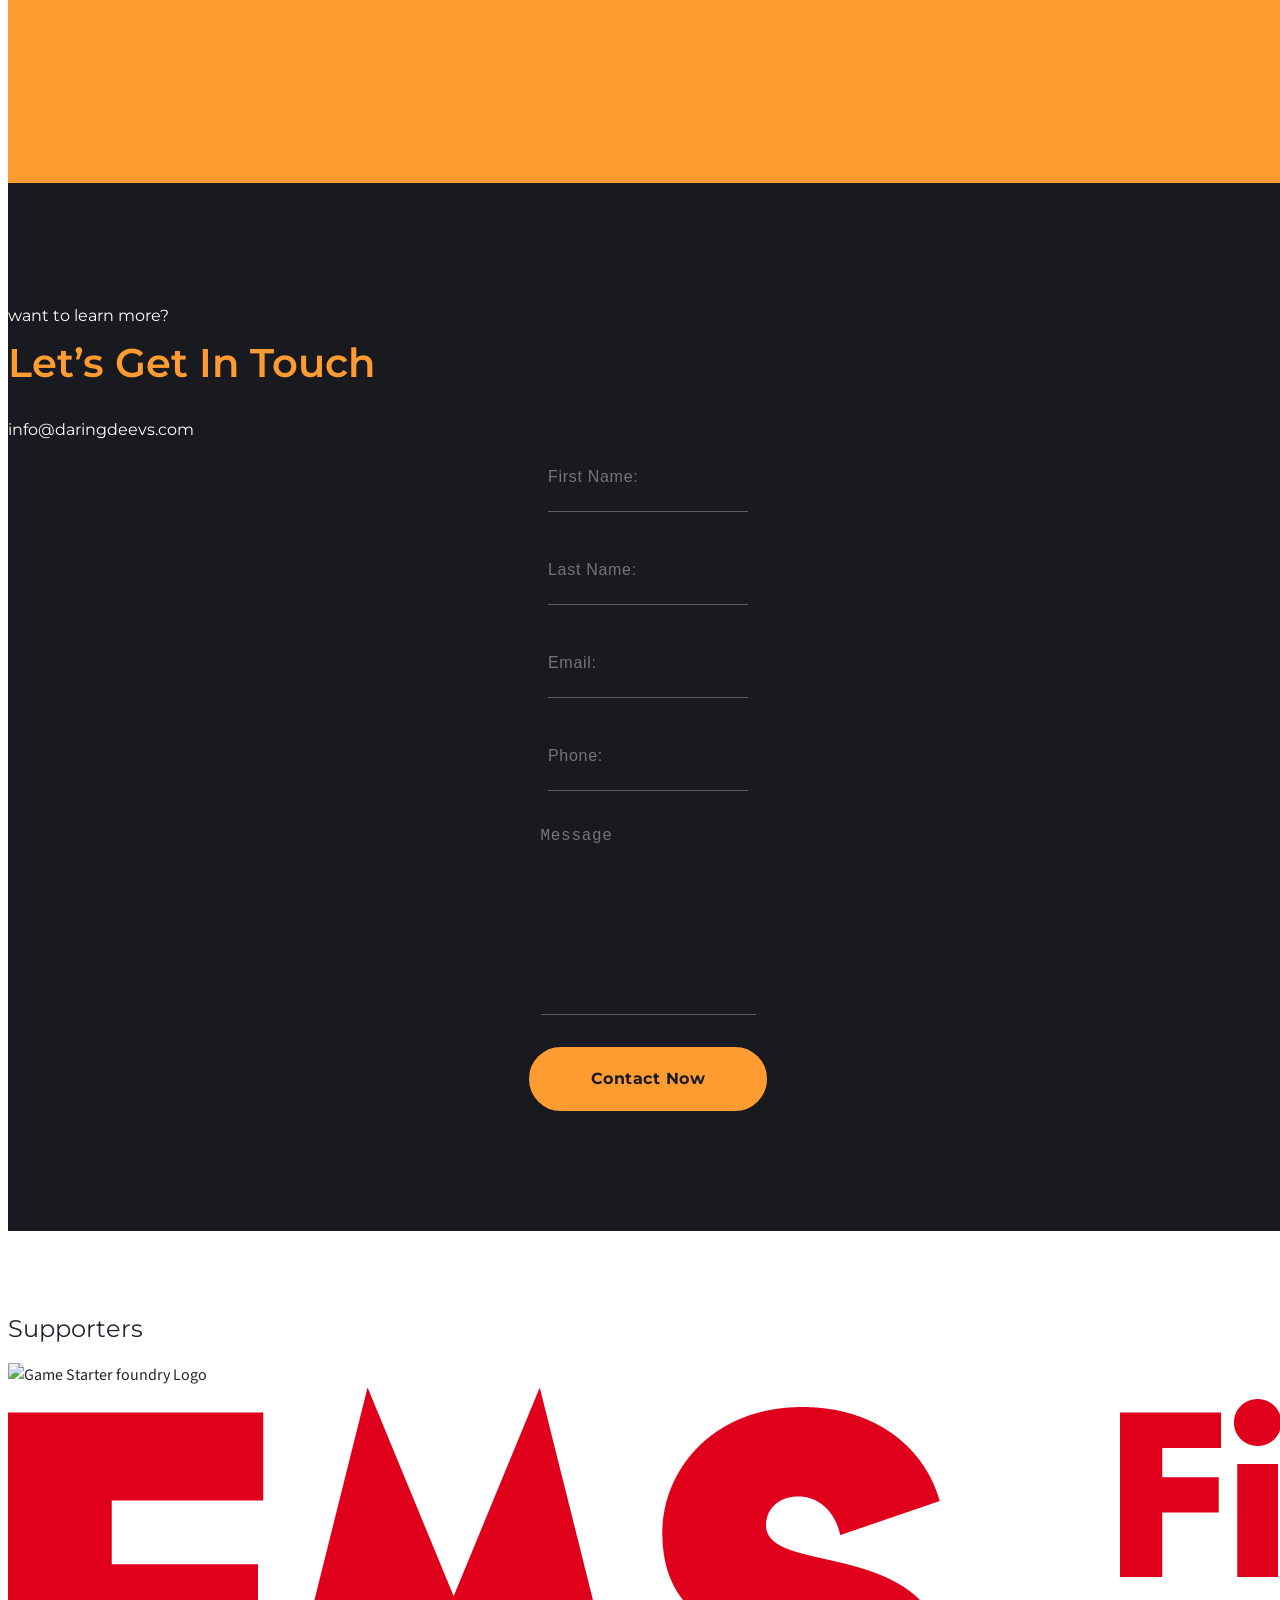
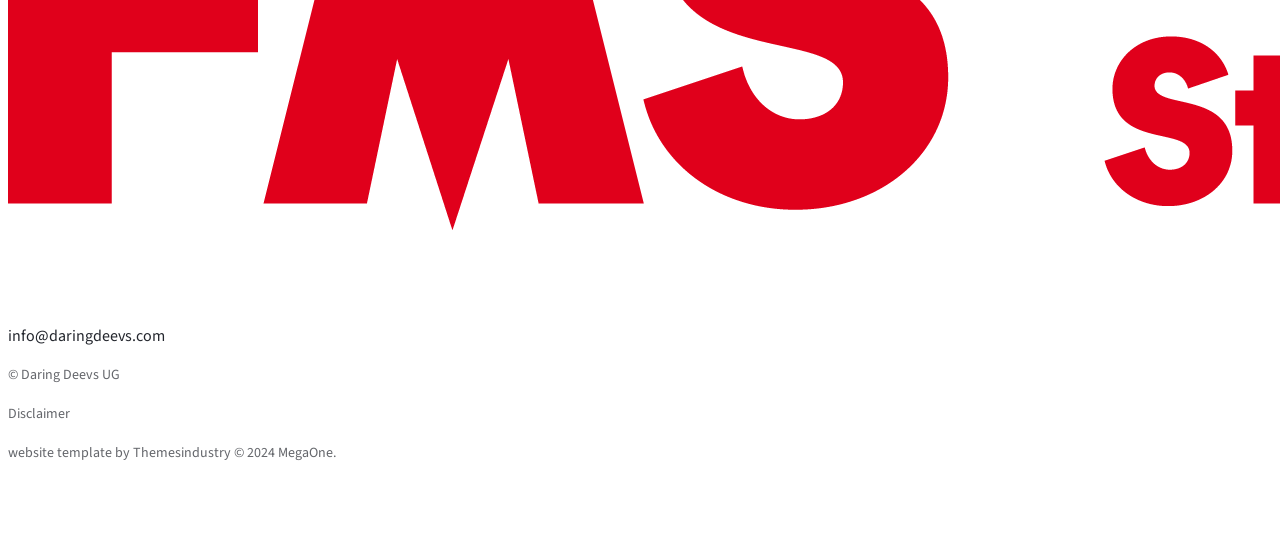
==== commit 84a77370: "remove unnecessary details" ====
--- a/index.html
+++ b/index.html
@@ -198,7 +198,7 @@
                             Video Games</h2>
                         <h3 class="wow text-white fadeInUp">"Deev" (dēw, dīv) means demon</h3>
                         <p class="text-white">
-                            We are Daring Deevs UG (haftungsbeschränkt), an indie game studio located in Cologne,
+                            We are Daring Deevs, an indie game studio located in Cologne,
                             Germany. We craft replayable games with creative mechanics and worldbuilding.
                         </p>                            
                     </div>
